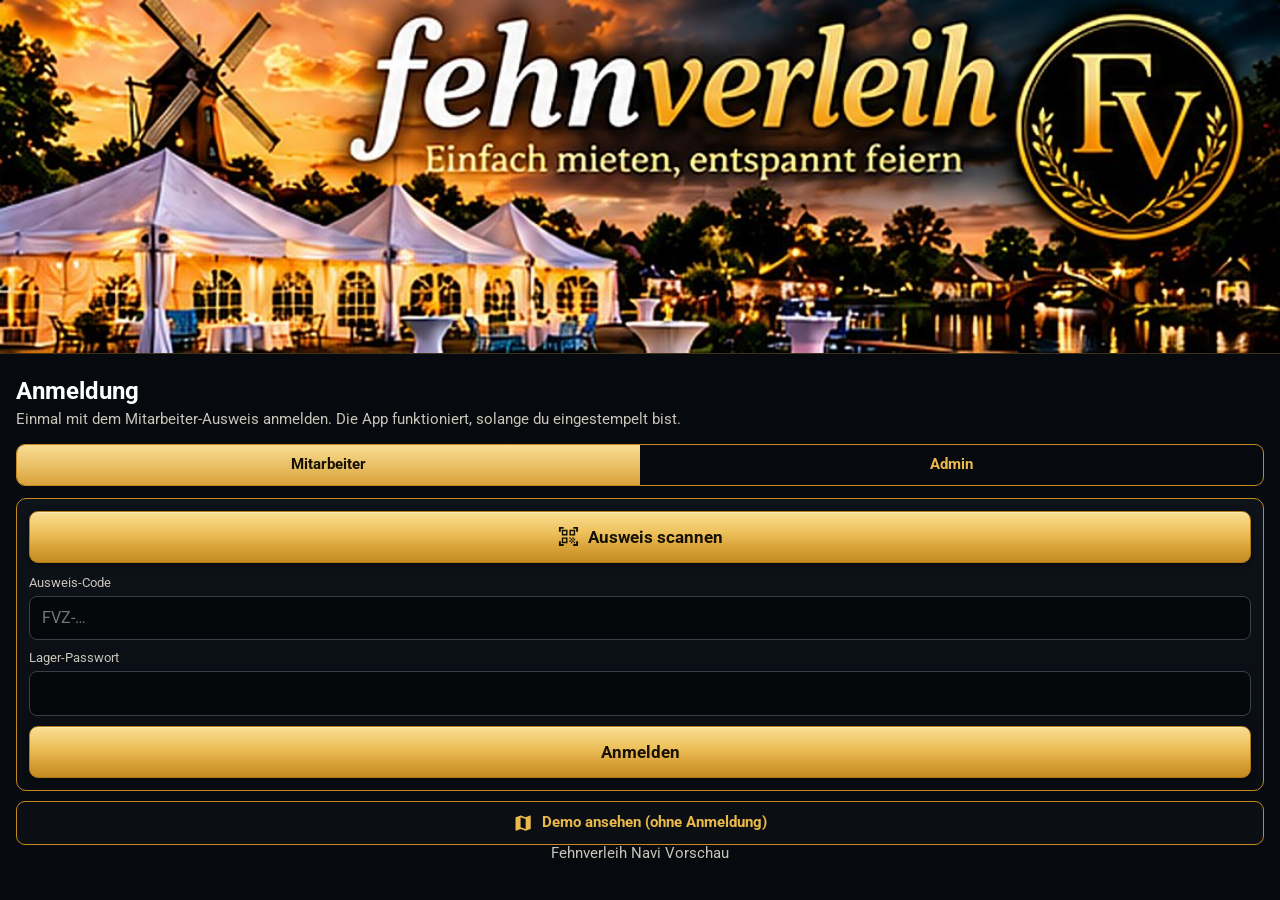
==== www/index.html @ b1a7d60d "Navi 3.9.4: Offline-Karte vom Fehnverleih-Server laden (Einstellungen → Offline-Karten) Oberfläche d" ====
<!doctype html>
<html lang="de">
<head>
<meta charset="utf-8">
<meta name="viewport" content="width=device-width, initial-scale=1, viewport-fit=cover, user-scalable=no">
<meta name="theme-color" content="#06090d">
<title>Fehnverleih Navi</title>
<link rel="stylesheet" href="lib/maplibre-gl.css">
<link rel="stylesheet" href="schrift.css">
<link rel="stylesheet" href="app.css">
</head>
<body>
<div id="rahmen">
  <div id="rahmenkopf"><img src="img/logo-klein.png" alt=""><b>fehn<i>verleih</i></b></div>
  <div id="app">
    <header id="banner"><img id="bannerbild" src="img/banner-hoch.jpg" alt="Fehnverleih – Einfach mieten, entspannt feiern"></header>
    <main id="seite"></main>
    <nav id="leiste"></nav>
  </div>
</div>
<div id="blase" hidden></div>
<div id="blatt" hidden></div>
<div id="toast" hidden></div>
<script src="lib/maplibre-gl.js"></script>
<script src="js/symbole.js"></script>
<script src="js/bruecke.js"></script>
<script src="js/offline.js"></script>
<script src="js/server.js"></script>
<script src="js/demo.js"></script>
<script src="js/geo.js"></script>
<script src="js/verkehr.js"></script>
<script src="js/karte.js"></script>
<script src="js/fuehrung.js"></script>
<script src="js/seiten.js"></script>
<script src="js/app.js"></script>
<script src="js/chat.js"></script>
</body>
</html>
---- www/lib/maplibre-gl.css ----
.maplibregl-map{font:12px/20px Helvetica Neue,Arial,Helvetica,sans-serif;overflow:hidden;position:relative;-webkit-tap-highlight-color:rgb(0 0 0/0)}.maplibregl-canvas{left:0;position:absolute;top:0}.maplibregl-map:fullscreen{height:100%;width:100%}.maplibregl-ctrl-group button.maplibregl-ctrl-compass{touch-action:none}.maplibregl-canvas-container.maplibregl-interactive,.maplibregl-ctrl-group button.maplibregl-ctrl-compass{cursor:grab;-webkit-user-select:none;-moz-user-select:none;user-select:none}.maplibregl-canvas-container.maplibregl-interactive.maplibregl-track-pointer{cursor:pointer}.maplibregl-canvas-container.maplibregl-interactive:active,.maplibregl-ctrl-group button.maplibregl-ctrl-compass:active{cursor:grabbing}.maplibregl-canvas-container.maplibregl-touch-zoom-rotate,.maplibregl-canvas-container.maplibregl-touch-zoom-rotate .maplibregl-canvas{touch-action:pan-x pan-y}.maplibregl-canvas-container.maplibregl-touch-drag-pan,.maplibregl-canvas-container.maplibregl-touch-drag-pan .maplibregl-canvas{touch-action:pinch-zoom}.maplibregl-canvas-container.maplibregl-touch-zoom-rotate.maplibregl-touch-drag-pan,.maplibregl-canvas-container.maplibregl-touch-zoom-rotate.maplibregl-touch-drag-pan .maplibregl-canvas{touch-action:none}.maplibregl-canvas-container.maplibregl-touch-drag-pan.maplibregl-cooperative-gestures,.maplibregl-canvas-container.maplibregl-touch-drag-pan.maplibregl-cooperative-gestures .maplibregl-canvas{touch-action:pan-x pan-y}.maplibregl-ctrl-bottom-left,.maplibregl-ctrl-bottom-right,.maplibregl-ctrl-top-left,.maplibregl-ctrl-top-right{pointer-events:none;position:absolute;z-index:2}.maplibregl-ctrl-top-left{left:0;top:0}.maplibregl-ctrl-top-right{right:0;top:0}.maplibregl-ctrl-bottom-left{bottom:0;left:0}.maplibregl-ctrl-bottom-right{bottom:0;right:0}.maplibregl-ctrl{clear:both;pointer-events:auto;transform:translate(0)}.maplibregl-ctrl-top-left .maplibregl-ctrl{float:left;margin:10px 0 0 10px}.maplibregl-ctrl-top-right .maplibregl-ctrl{float:right;margin:10px 10px 0 0}.maplibregl-ctrl-bottom-left .maplibregl-ctrl{float:left;margin:0 0 10px 10px}.maplibregl-ctrl-bottom-right .maplibregl-ctrl{float:right;margin:0 10px 10px 0}.maplibregl-ctrl-group{background:#fff;border-radius:4px}.maplibregl-ctrl-group:not(:empty){box-shadow:0 0 0 2px rgba(0,0,0,.1)}@media (forced-colors:active){.maplibregl-ctrl-group:not(:empty){box-shadow:0 0 0 2px ButtonText}}.maplibregl-ctrl-group button{background-color:transparent;border:0;box-sizing:border-box;cursor:pointer;display:block;height:29px;outline:none;padding:0;width:29px}.maplibregl-ctrl-group button+button{border-top:1px solid #ddd}.maplibregl-ctrl button .maplibregl-ctrl-icon{background-position:50%;background-repeat:no-repeat;display:block;height:100%;width:100%}@media (forced-colors:active){.maplibregl-ctrl-icon{background-color:transparent}.maplibregl-ctrl-group button+button{border-top:1px solid ButtonText}}.maplibregl-ctrl button::-moz-focus-inner{border:0;padding:0}.maplibregl-ctrl-attrib-button:focus,.maplibregl-ctrl-group button:focus{box-shadow:0 0 2px 2px #0096ff}.maplibregl-ctrl button:disabled{cursor:not-allowed}.maplibregl-ctrl button:disabled .maplibregl-ctrl-icon{opacity:.25}.maplibregl-ctrl button:not(:disabled):hover{background-color:rgb(0 0 0/5%)}.maplibregl-ctrl-group button:focus:focus-visible{box-shadow:0 0 2px 2px #0096ff}.maplibregl-ctrl-group button:focus:not(:focus-visible){box-shadow:none}.maplibregl-ctrl-group button:focus:first-child{border-radius:4px 4px 0 0}.maplibregl-ctrl-group button:focus:last-child{border-radius:0 0 4px 4px}.maplibregl-ctrl-group button:focus:only-child{border-radius:inherit}.maplibregl-ctrl button.maplibregl-ctrl-zoom-out .maplibregl-ctrl-icon{background-image:url("data:image/svg+xml;charset=utf-8,%3Csvg xmlns='http://www.w3.org/2000/svg' width='29' height='29' fill='%23333' viewBox='0 0 29 29'%3E%3Cpath d='M10 13c-.75 0-1.5.75-1.5 1.5S9.25 16 10 16h9c.75 0 1.5-.75 1.5-1.5S19.75 13 19 13z'/%3E%3C/svg%3E")}.maplibregl-ctrl button.maplibregl-ctrl-zoom-in .maplibregl-ctrl-icon{background-image:url("data:image/svg+xml;charset=utf-8,%3Csvg xmlns='http://www.w3.org/2000/svg' width='29' height='29' fill='%23333' viewBox='0 0 29 29'%3E%3Cpath d='M14.5 8.5c-.75 0-1.5.75-1.5 1.5v3h-3c-.75 0-1.5.75-1.5 1.5S9.25 16 10 16h3v3c0 .75.75 1.5 1.5 1.5S16 19.75 16 19v-3h3c.75 0 1.5-.75 1.5-1.5S19.75 13 19 13h-3v-3c0-.75-.75-1.5-1.5-1.5'/%3E%3C/svg%3E")}@media (forced-colors:active){.maplibregl-ctrl button.maplibregl-ctrl-zoom-out .maplibregl-ctrl-icon{background-image:url("data:image/svg+xml;charset=utf-8,%3Csvg xmlns='http://www.w3.org/2000/svg' width='29' height='29' fill='%23fff' viewBox='0 0 29 29'%3E%3Cpath d='M10 13c-.75 0-1.5.75-1.5 1.5S9.25 16 10 16h9c.75 0 1.5-.75 1.5-1.5S19.75 13 19 13z'/%3E%3C/svg%3E")}.maplibregl-ctrl button.maplibregl-ctrl-zoom-in .maplibregl-ctrl-icon{background-image:url("data:image/svg+xml;charset=utf-8,%3Csvg xmlns='http://www.w3.org/2000/svg' width='29' height='29' fill='%23fff' viewBox='0 0 29 29'%3E%3Cpath d='M14.5 8.5c-.75 0-1.5.75-1.5 1.5v3h-3c-.75 0-1.5.75-1.5 1.5S9.25 16 10 16h3v3c0 .75.75 1.5 1.5 1.5S16 19.75 16 19v-3h3c.75 0 1.5-.75 1.5-1.5S19.75 13 19 13h-3v-3c0-.75-.75-1.5-1.5-1.5'/%3E%3C/svg%3E")}}@media (forced-colors:active) and (prefers-color-scheme:light){.maplibregl-ctrl button.maplibregl-ctrl-zoom-out .maplibregl-ctrl-icon{background-image:url("data:image/svg+xml;charset=utf-8,%3Csvg xmlns='http://www.w3.org/2000/svg' width='29' height='29' viewBox='0 0 29 29'%3E%3Cpath d='M10 13c-.75 0-1.5.75-1.5 1.5S9.25 16 10 16h9c.75 0 1.5-.75 1.5-1.5S19.75 13 19 13z'/%3E%3C/svg%3E")}.maplibregl-ctrl button.maplibregl-ctrl-zoom-in .maplibregl-ctrl-icon{background-image:url("data:image/svg+xml;charset=utf-8,%3Csvg xmlns='http://www.w3.org/2000/svg' width='29' height='29' viewBox='0 0 29 29'%3E%3Cpath d='M14.5 8.5c-.75 0-1.5.75-1.5 1.5v3h-3c-.75 0-1.5.75-1.5 1.5S9.25 16 10 16h3v3c0 .75.75 1.5 1.5 1.5S16 19.75 16 19v-3h3c.75 0 1.5-.75 1.5-1.5S19.75 13 19 13h-3v-3c0-.75-.75-1.5-1.5-1.5'/%3E%3C/svg%3E")}}.maplibregl-ctrl button.maplibregl-ctrl-fullscreen .maplibregl-ctrl-icon{background-image:url("data:image/svg+xml;charset=utf-8,%3Csvg xmlns='http://www.w3.org/2000/svg' width='29' height='29' fill='%23333' viewBox='0 0 29 29'%3E%3Cpath d='M24 16v5.5c0 1.75-.75 2.5-2.5 2.5H16v-1l3-1.5-4-5.5 1-1 5.5 4 1.5-3zM6 16l1.5 3 5.5-4 1 1-4 5.5 3 1.5v1H7.5C5.75 24 5 23.25 5 21.5V16zm7-11v1l-3 1.5 4 5.5-1 1-5.5-4L6 13H5V7.5C5 5.75 5.75 5 7.5 5zm11 2.5c0-1.75-.75-2.5-2.5-2.5H16v1l3 1.5-4 5.5 1 1 5.5-4 1.5 3h1z'/%3E%3C/svg%3E")}.maplibregl-ctrl button.maplibregl-ctrl-shrink .maplibregl-ctrl-icon{background-image:url("data:image/svg+xml;charset=utf-8,%3Csvg xmlns='http://www.w3.org/2000/svg' width='29' height='29' viewBox='0 0 29 29'%3E%3Cpath d='M18.5 16c-1.75 0-2.5.75-2.5 2.5V24h1l1.5-3 5.5 4 1-1-4-5.5 3-1.5v-1zM13 18.5c0-1.75-.75-2.5-2.5-2.5H5v1l3 1.5L4 24l1 1 5.5-4 1.5 3h1zm3-8c0 1.75.75 2.5 2.5 2.5H24v-1l-3-1.5L25 5l-1-1-5.5 4L17 5h-1zM10.5 13c1.75 0 2.5-.75 2.5-2.5V5h-1l-1.5 3L5 4 4 5l4 5.5L5 12v1z'/%3E%3C/svg%3E")}@media (forced-colors:active){.maplibregl-ctrl button.maplibregl-ctrl-fullscreen .maplibregl-ctrl-icon{background-image:url("data:image/svg+xml;charset=utf-8,%3Csvg xmlns='http://www.w3.org/2000/svg' width='29' height='29' fill='%23fff' viewBox='0 0 29 29'%3E%3Cpath d='M24 16v5.5c0 1.75-.75 2.5-2.5 2.5H16v-1l3-1.5-4-5.5 1-1 5.5 4 1.5-3zM6 16l1.5 3 5.5-4 1 1-4 5.5 3 1.5v1H7.5C5.75 24 5 23.25 5 21.5V16zm7-11v1l-3 1.5 4 5.5-1 1-5.5-4L6 13H5V7.5C5 5.75 5.75 5 7.5 5zm11 2.5c0-1.75-.75-2.5-2.5-2.5H16v1l3 1.5-4 5.5 1 1 5.5-4 1.5 3h1z'/%3E%3C/svg%3E")}.maplibregl-ctrl button.maplibregl-ctrl-shrink .maplibregl-ctrl-icon{background-image:url("data:image/svg+xml;charset=utf-8,%3Csvg xmlns='http://www.w3.org/2000/svg' width='29' height='29' fill='%23fff' viewBox='0 0 29 29'%3E%3Cpath d='M18.5 16c-1.75 0-2.5.75-2.5 2.5V24h1l1.5-3 5.5 4 1-1-4-5.5 3-1.5v-1zM13 18.5c0-1.75-.75-2.5-2.5-2.5H5v1l3 1.5L4 24l1 1 5.5-4 1.5 3h1zm3-8c0 1.75.75 2.5 2.5 2.5H24v-1l-3-1.5L25 5l-1-1-5.5 4L17 5h-1zM10.5 13c1.75 0 2.5-.75 2.5-2.5V5h-1l-1.5 3L5 4 4 5l4 5.5L5 12v1z'/%3E%3C/svg%3E")}}@media (forced-colors:active) and (prefers-color-scheme:light){.maplibregl-ctrl button.maplibregl-ctrl-fullscreen .maplibregl-ctrl-icon{background-image:url("data:image/svg+xml;charset=utf-8,%3Csvg xmlns='http://www.w3.org/2000/svg' width='29' height='29' viewBox='0 0 29 29'%3E%3Cpath d='M24 16v5.5c0 1.75-.75 2.5-2.5 2.5H16v-1l3-1.5-4-5.5 1-1 5.5 4 1.5-3zM6 16l1.5 3 5.5-4 1 1-4 5.5 3 1.5v1H7.5C5.75 24 5 23.25 5 21.5V16zm7-11v1l-3 1.5 4 5.5-1 1-5.5-4L6 13H5V7.5C5 5.75 5.75 5 7.5 5zm11 2.5c0-1.75-.75-2.5-2.5-2.5H16v1l3 1.5-4 5.5 1 1 5.5-4 1.5 3h1z'/%3E%3C/svg%3E")}.maplibregl-ctrl button.maplibregl-ctrl-shrink .maplibregl-ctrl-icon{background-image:url("data:image/svg+xml;charset=utf-8,%3Csvg xmlns='http://www.w3.org/2000/svg' width='29' height='29' viewBox='0 0 29 29'%3E%3Cpath d='M18.5 16c-1.75 0-2.5.75-2.5 2.5V24h1l1.5-3 5.5 4 1-1-4-5.5 3-1.5v-1zM13 18.5c0-1.75-.75-2.5-2.5-2.5H5v1l3 1.5L4 24l1 1 5.5-4 1.5 3h1zm3-8c0 1.75.75 2.5 2.5 2.5H24v-1l-3-1.5L25 5l-1-1-5.5 4L17 5h-1zM10.5 13c1.75 0 2.5-.75 2.5-2.5V5h-1l-1.5 3L5 4 4 5l4 5.5L5 12v1z'/%3E%3C/svg%3E")}}.maplibregl-ctrl button.maplibregl-ctrl-compass .maplibregl-ctrl-icon{background-image:url("data:image/svg+xml;charset=utf-8,%3Csvg xmlns='http://www.w3.org/2000/svg' width='29' height='29' fill='%23333' viewBox='0 0 29 29'%3E%3Cpath d='m10.5 14 4-8 4 8z'/%3E%3Cpath fill='%23ccc' d='m10.5 16 4 8 4-8z'/%3E%3C/svg%3E")}@media (forced-colors:active){.maplibregl-ctrl button.maplibregl-ctrl-compass .maplibregl-ctrl-icon{background-image:url("data:image/svg+xml;charset=utf-8,%3Csvg xmlns='http://www.w3.org/2000/svg' width='29' height='29' fill='%23fff' viewBox='0 0 29 29'%3E%3Cpath d='m10.5 14 4-8 4 8z'/%3E%3Cpath fill='%23ccc' d='m10.5 16 4 8 4-8z'/%3E%3C/svg%3E")}}@media (forced-colors:active) and (prefers-color-scheme:light){.maplibregl-ctrl button.maplibregl-ctrl-compass .maplibregl-ctrl-icon{background-image:url("data:image/svg+xml;charset=utf-8,%3Csvg xmlns='http://www.w3.org/2000/svg' width='29' height='29' viewBox='0 0 29 29'%3E%3Cpath d='m10.5 14 4-8 4 8z'/%3E%3Cpath fill='%23ccc' d='m10.5 16 4 8 4-8z'/%3E%3C/svg%3E")}}.maplibregl-ctrl button.maplibregl-ctrl-terrain .maplibregl-ctrl-icon{background-image:url("data:image/svg+xml;charset=utf-8,%3Csvg xmlns='http://www.w3.org/2000/svg' width='22' height='22' fill='%23333' viewBox='0 0 22 22'%3E%3Cpath d='m1.754 13.406 4.453-4.851 3.09 3.09 3.281 3.277.969-.969-3.309-3.312 3.844-4.121 6.148 6.886h1.082v-.855l-7.207-8.07-4.84 5.187L6.169 6.57l-5.48 5.965v.871ZM.688 16.844h20.625v1.375H.688Zm0 0'/%3E%3C/svg%3E")}.maplibregl-ctrl button.maplibregl-ctrl-terrain-enabled .maplibregl-ctrl-icon{background-image:url("data:image/svg+xml;charset=utf-8,%3Csvg xmlns='http://www.w3.org/2000/svg' width='22' height='22' fill='%2333b5e5' viewBox='0 0 22 22'%3E%3Cpath d='m1.754 13.406 4.453-4.851 3.09 3.09 3.281 3.277.969-.969-3.309-3.312 3.844-4.121 6.148 6.886h1.082v-.855l-7.207-8.07-4.84 5.187L6.169 6.57l-5.48 5.965v.871ZM.688 16.844h20.625v1.375H.688Zm0 0'/%3E%3C/svg%3E")}.maplibregl-ctrl button.maplibregl-ctrl-geolocate .maplibregl-ctrl-icon{background-image:url("data:image/svg+xml;charset=utf-8,%3Csvg xmlns='http://www.w3.org/2000/svg' width='29' height='29' fill='%23333' viewBox='0 0 20 20'%3E%3Cpath d='M10 4C9 4 9 5 9 5v.1A5 5 0 0 0 5.1 9H5s-1 0-1 1 1 1 1 1h.1A5 5 0 0 0 9 14.9v.1s0 1 1 1 1-1 1-1v-.1a5 5 0 0 0 3.9-3.9h.1s1 0 1-1-1-1-1-1h-.1A5 5 0 0 0 11 5.1V5s0-1-1-1m0 2.5a3.5 3.5 0 1 1 0 7 3.5 3.5 0 1 1 0-7'/%3E%3Ccircle cx='10' cy='10' r='2'/%3E%3C/svg%3E")}.maplibregl-ctrl button.maplibregl-ctrl-geolocate:disabled .maplibregl-ctrl-icon{background-image:url("data:image/svg+xml;charset=utf-8,%3Csvg xmlns='http://www.w3.org/2000/svg' width='29' height='29' fill='%23aaa' viewBox='0 0 20 20'%3E%3Cpath d='M10 4C9 4 9 5 9 5v.1A5 5 0 0 0 5.1 9H5s-1 0-1 1 1 1 1 1h.1A5 5 0 0 0 9 14.9v.1s0 1 1 1 1-1 1-1v-.1a5 5 0 0 0 3.9-3.9h.1s1 0 1-1-1-1-1-1h-.1A5 5 0 0 0 11 5.1V5s0-1-1-1m0 2.5a3.5 3.5 0 1 1 0 7 3.5 3.5 0 1 1 0-7'/%3E%3Ccircle cx='10' cy='10' r='2'/%3E%3Cpath fill='red' d='m14 5 1 1-9 9-1-1z'/%3E%3C/svg%3E")}.maplibregl-ctrl button.maplibregl-ctrl-geolocate.maplibregl-ctrl-geolocate-active .maplibregl-ctrl-icon{background-image:url("data:image/svg+xml;charset=utf-8,%3Csvg xmlns='http://www.w3.org/2000/svg' width='29' height='29' fill='%2333b5e5' viewBox='0 0 20 20'%3E%3Cpath d='M10 4C9 4 9 5 9 5v.1A5 5 0 0 0 5.1 9H5s-1 0-1 1 1 1 1 1h.1A5 5 0 0 0 9 14.9v.1s0 1 1 1 1-1 1-1v-.1a5 5 0 0 0 3.9-3.9h.1s1 0 1-1-1-1-1-1h-.1A5 5 0 0 0 11 5.1V5s0-1-1-1m0 2.5a3.5 3.5 0 1 1 0 7 3.5 3.5 0 1 1 0-7'/%3E%3Ccircle cx='10' cy='10' r='2'/%3E%3C/svg%3E")}.maplibregl-ctrl button.maplibregl-ctrl-geolocate.maplibregl-ctrl-geolocate-active-error .maplibregl-ctrl-icon{background-image:url("data:image/svg+xml;charset=utf-8,%3Csvg xmlns='http://www.w3.org/2000/svg' width='29' height='29' fill='%23e58978' viewBox='0 0 20 20'%3E%3Cpath d='M10 4C9 4 9 5 9 5v.1A5 5 0 0 0 5.1 9H5s-1 0-1 1 1 1 1 1h.1A5 5 0 0 0 9 14.9v.1s0 1 1 1 1-1 1-1v-.1a5 5 0 0 0 3.9-3.9h.1s1 0 1-1-1-1-1-1h-.1A5 5 0 0 0 11 5.1V5s0-1-1-1m0 2.5a3.5 3.5 0 1 1 0 7 3.5 3.5 0 1 1 0-7'/%3E%3Ccircle cx='10' cy='10' r='2'/%3E%3C/svg%3E")}.maplibregl-ctrl button.maplibregl-ctrl-geolocate.maplibregl-ctrl-geolocate-background .maplibregl-ctrl-icon{background-image:url("data:image/svg+xml;charset=utf-8,%3Csvg xmlns='http://www.w3.org/2000/svg' width='29' height='29' fill='%2333b5e5' viewBox='0 0 20 20'%3E%3Cpath d='M10 4C9 4 9 5 9 5v.1A5 5 0 0 0 5.1 9H5s-1 0-1 1 1 1 1 1h.1A5 5 0 0 0 9 14.9v.1s0 1 1 1 1-1 1-1v-.1a5 5 0 0 0 3.9-3.9h.1s1 0 1-1-1-1-1-1h-.1A5 5 0 0 0 11 5.1V5s0-1-1-1m0 2.5a3.5 3.5 0 1 1 0 7 3.5 3.5 0 1 1 0-7'/%3E%3C/svg%3E")}.maplibregl-ctrl button.maplibregl-ctrl-geolocate.maplibregl-ctrl-geolocate-background-error .maplibregl-ctrl-icon{background-image:url("data:image/svg+xml;charset=utf-8,%3Csvg xmlns='http://www.w3.org/2000/svg' width='29' height='29' fill='%23e54e33' viewBox='0 0 20 20'%3E%3Cpath d='M10 4C9 4 9 5 9 5v.1A5 5 0 0 0 5.1 9H5s-1 0-1 1 1 1 1 1h.1A5 5 0 0 0 9 14.9v.1s0 1 1 1 1-1 1-1v-.1a5 5 0 0 0 3.9-3.9h.1s1 0 1-1-1-1-1-1h-.1A5 5 0 0 0 11 5.1V5s0-1-1-1m0 2.5a3.5 3.5 0 1 1 0 7 3.5 3.5 0 1 1 0-7'/%3E%3C/svg%3E")}.maplibregl-ctrl button.maplibregl-ctrl-geolocate.maplibregl-ctrl-geolocate-waiting .maplibregl-ctrl-icon{animation:maplibregl-spin 2s linear infinite}@media (forced-colors:active){.maplibregl-ctrl button.maplibregl-ctrl-geolocate .maplibregl-ctrl-icon{background-image:url("data:image/svg+xml;charset=utf-8,%3Csvg xmlns='http://www.w3.org/2000/svg' width='29' height='29' fill='%23fff' viewBox='0 0 20 20'%3E%3Cpath d='M10 4C9 4 9 5 9 5v.1A5 5 0 0 0 5.1 9H5s-1 0-1 1 1 1 1 1h.1A5 5 0 0 0 9 14.9v.1s0 1 1 1 1-1 1-1v-.1a5 5 0 0 0 3.9-3.9h.1s1 0 1-1-1-1-1-1h-.1A5 5 0 0 0 11 5.1V5s0-1-1-1m0 2.5a3.5 3.5 0 1 1 0 7 3.5 3.5 0 1 1 0-7'/%3E%3Ccircle cx='10' cy='10' r='2'/%3E%3C/svg%3E")}.maplibregl-ctrl button.maplibregl-ctrl-geolocate:disabled .maplibregl-ctrl-icon{background-image:url("data:image/svg+xml;charset=utf-8,%3Csvg xmlns='http://www.w3.org/2000/svg' width='29' height='29' fill='%23999' viewBox='0 0 20 20'%3E%3Cpath d='M10 4C9 4 9 5 9 5v.1A5 5 0 0 0 5.1 9H5s-1 0-1 1 1 1 1 1h.1A5 5 0 0 0 9 14.9v.1s0 1 1 1 1-1 1-1v-.1a5 5 0 0 0 3.9-3.9h.1s1 0 1-1-1-1-1-1h-.1A5 5 0 0 0 11 5.1V5s0-1-1-1m0 2.5a3.5 3.5 0 1 1 0 7 3.5 3.5 0 1 1 0-7'/%3E%3Ccircle cx='10' cy='10' r='2'/%3E%3Cpath fill='red' d='m14 5 1 1-9 9-1-1z'/%3E%3C/svg%3E")}.maplibregl-ctrl button.maplibregl-ctrl-geolocate.maplibregl-ctrl-geolocate-active .maplibregl-ctrl-icon{background-image:url("data:image/svg+xml;charset=utf-8,%3Csvg xmlns='http://www.w3.org/2000/svg' width='29' height='29' fill='%2333b5e5' viewBox='0 0 20 20'%3E%3Cpath d='M10 4C9 4 9 5 9 5v.1A5 5 0 0 0 5.1 9H5s-1 0-1 1 1 1 1 1h.1A5 5 0 0 0 9 14.9v.1s0 1 1 1 1-1 1-1v-.1a5 5 0 0 0 3.9-3.9h.1s1 0 1-1-1-1-1-1h-.1A5 5 0 0 0 11 5.1V5s0-1-1-1m0 2.5a3.5 3.5 0 1 1 0 7 3.5 3.5 0 1 1 0-7'/%3E%3Ccircle cx='10' cy='10' r='2'/%3E%3C/svg%3E")}.maplibregl-ctrl button.maplibregl-ctrl-geolocate.maplibregl-ctrl-geolocate-active-error .maplibregl-ctrl-icon{background-image:url("data:image/svg+xml;charset=utf-8,%3Csvg xmlns='http://www.w3.org/2000/svg' width='29' height='29' fill='%23e58978' viewBox='0 0 20 20'%3E%3Cpath d='M10 4C9 4 9 5 9 5v.1A5 5 0 0 0 5.1 9H5s-1 0-1 1 1 1 1 1h.1A5 5 0 0 0 9 14.9v.1s0 1 1 1 1-1 1-1v-.1a5 5 0 0 0 3.9-3.9h.1s1 0 1-1-1-1-1-1h-.1A5 5 0 0 0 11 5.1V5s0-1-1-1m0 2.5a3.5 3.5 0 1 1 0 7 3.5 3.5 0 1 1 0-7'/%3E%3Ccircle cx='10' cy='10' r='2'/%3E%3C/svg%3E")}.maplibregl-ctrl button.maplibregl-ctrl-geolocate.maplibregl-ctrl-geolocate-background .maplibregl-ctrl-icon{background-image:url("data:image/svg+xml;charset=utf-8,%3Csvg xmlns='http://www.w3.org/2000/svg' width='29' height='29' fill='%2333b5e5' viewBox='0 0 20 20'%3E%3Cpath d='M10 4C9 4 9 5 9 5v.1A5 5 0 0 0 5.1 9H5s-1 0-1 1 1 1 1 1h.1A5 5 0 0 0 9 14.9v.1s0 1 1 1 1-1 1-1v-.1a5 5 0 0 0 3.9-3.9h.1s1 0 1-1-1-1-1-1h-.1A5 5 0 0 0 11 5.1V5s0-1-1-1m0 2.5a3.5 3.5 0 1 1 0 7 3.5 3.5 0 1 1 0-7'/%3E%3C/svg%3E")}.maplibregl-ctrl button.maplibregl-ctrl-geolocate.maplibregl-ctrl-geolocate-background-error .maplibregl-ctrl-icon{background-image:url("data:image/svg+xml;charset=utf-8,%3Csvg xmlns='http://www.w3.org/2000/svg' width='29' height='29' fill='%23e54e33' viewBox='0 0 20 20'%3E%3Cpath d='M10 4C9 4 9 5 9 5v.1A5 5 0 0 0 5.1 9H5s-1 0-1 1 1 1 1 1h.1A5 5 0 0 0 9 14.9v.1s0 1 1 1 1-1 1-1v-.1a5 5 0 0 0 3.9-3.9h.1s1 0 1-1-1-1-1-1h-.1A5 5 0 0 0 11 5.1V5s0-1-1-1m0 2.5a3.5 3.5 0 1 1 0 7 3.5 3.5 0 1 1 0-7'/%3E%3C/svg%3E")}}@media (forced-colors:active) and (prefers-color-scheme:light){.maplibregl-ctrl button.maplibregl-ctrl-geolocate .maplibregl-ctrl-icon{background-image:url("data:image/svg+xml;charset=utf-8,%3Csvg xmlns='http://www.w3.org/2000/svg' width='29' height='29' viewBox='0 0 20 20'%3E%3Cpath d='M10 4C9 4 9 5 9 5v.1A5 5 0 0 0 5.1 9H5s-1 0-1 1 1 1 1 1h.1A5 5 0 0 0 9 14.9v.1s0 1 1 1 1-1 1-1v-.1a5 5 0 0 0 3.9-3.9h.1s1 0 1-1-1-1-1-1h-.1A5 5 0 0 0 11 5.1V5s0-1-1-1m0 2.5a3.5 3.5 0 1 1 0 7 3.5 3.5 0 1 1 0-7'/%3E%3Ccircle cx='10' cy='10' r='2'/%3E%3C/svg%3E")}.maplibregl-ctrl button.maplibregl-ctrl-geolocate:disabled .maplibregl-ctrl-icon{background-image:url("data:image/svg+xml;charset=utf-8,%3Csvg xmlns='http://www.w3.org/2000/svg' width='29' height='29' fill='%23666' viewBox='0 0 20 20'%3E%3Cpath d='M10 4C9 4 9 5 9 5v.1A5 5 0 0 0 5.1 9H5s-1 0-1 1 1 1 1 1h.1A5 5 0 0 0 9 14.9v.1s0 1 1 1 1-1 1-1v-.1a5 5 0 0 0 3.9-3.9h.1s1 0 1-1-1-1-1-1h-.1A5 5 0 0 0 11 5.1V5s0-1-1-1m0 2.5a3.5 3.5 0 1 1 0 7 3.5 3.5 0 1 1 0-7'/%3E%3Ccircle cx='10' cy='10' r='2'/%3E%3Cpath fill='red' d='m14 5 1 1-9 9-1-1z'/%3E%3C/svg%3E")}}@keyframes maplibregl-spin{0%{transform:rotate(0deg)}to{transform:rotate(1turn)}}a.maplibregl-ctrl-logo{background-image:url("data:image/svg+xml;charset=utf-8,%3Csvg xmlns='http://www.w3.org/2000/svg' width='88' height='23' fill='none'%3E%3Cpath fill='%23000' fill-opacity='.4' fill-rule='evenodd' d='M17.408 16.796h-1.827l2.501-12.095h.198l3.324 6.533.988 2.19.988-2.19 3.258-6.533h.181l2.6 12.095h-1.81l-1.218-5.644-.362-1.71-.658 1.71-2.929 5.644h-.098l-2.914-5.644-.757-1.71-.345 1.71zm1.958-3.42-.726 3.663a1.255 1.255 0 0 1-1.232 1.011h-1.827a1.255 1.255 0 0 1-1.229-1.509l2.501-12.095a1.255 1.255 0 0 1 1.23-1.001h.197a1.25 1.25 0 0 1 1.12.685l3.19 6.273 3.125-6.263a1.25 1.25 0 0 1 1.123-.695h.181a1.255 1.255 0 0 1 1.227.991l1.443 6.71a5 5 0 0 1 .314-.787l.009-.016a4.6 4.6 0 0 1 1.777-1.887c.782-.46 1.668-.667 2.611-.667a4.6 4.6 0 0 1 1.7.32l.306.134c.21-.16.474-.256.759-.256h1.694a1.255 1.255 0 0 1 1.212.925 1.255 1.255 0 0 1 1.212-.925h1.711c.284 0 .545.094.755.252.613-.3 1.312-.45 2.075-.45 1.356 0 2.557.445 3.482 1.4q.47.48.763 1.064V4.701a1.255 1.255 0 0 1 1.255-1.255h1.86A1.255 1.255 0 0 1 54.44 4.7v9.194h2.217c.19 0 .37.043.532.118v-4.77c0-.356.147-.678.385-.906a2.42 2.42 0 0 1-.682-1.71c0-.665.267-1.253.735-1.7a2.45 2.45 0 0 1 1.722-.674 2.43 2.43 0 0 1 1.705.675q.318.302.504.683V4.7a1.255 1.255 0 0 1 1.255-1.255h1.744A1.255 1.255 0 0 1 65.812 4.7v3.335a4.8 4.8 0 0 1 1.526-.246c.938 0 1.817.214 2.59.69a4.47 4.47 0 0 1 1.67 1.743v-.98a1.255 1.255 0 0 1 1.256-1.256h1.777c.233 0 .451.064.639.174a3.4 3.4 0 0 1 1.567-.372c.346 0 .861.02 1.285.232a1.25 1.25 0 0 1 .689 1.004 4.7 4.7 0 0 1 .853-.588c.795-.44 1.675-.647 2.61-.647 1.385 0 2.65.39 3.525 1.396.836.938 1.168 2.173 1.168 3.528q-.001.515-.056 1.051a1.255 1.255 0 0 1-.947 1.09l.408.952a1.255 1.255 0 0 1-.477 1.552c-.418.268-.92.463-1.458.612-.613.171-1.304.244-2.049.244-1.06 0-2.043-.207-2.886-.698l-.015-.008c-.798-.48-1.419-1.135-1.818-1.963l-.004-.008a5.8 5.8 0 0 1-.548-2.512q0-.429.053-.843a1.3 1.3 0 0 1-.333-.086l-.166-.004c-.223 0-.426.062-.643.228-.03.024-.142.139-.142.59v3.883a1.255 1.255 0 0 1-1.256 1.256h-1.777a1.255 1.255 0 0 1-1.256-1.256V15.69l-.032.057a4.8 4.8 0 0 1-1.86 1.833 5.04 5.04 0 0 1-2.484.634 4.5 4.5 0 0 1-1.935-.424 1.25 1.25 0 0 1-.764.258h-1.71a1.255 1.255 0 0 1-1.256-1.255V7.687a2.4 2.4 0 0 1-.428.625c.253.23.412.561.412.93v7.553a1.255 1.255 0 0 1-1.256 1.255h-1.843a1.25 1.25 0 0 1-.894-.373c-.228.23-.544.373-.894.373H51.32a1.255 1.255 0 0 1-1.256-1.255v-1.251l-.061.117a4.7 4.7 0 0 1-1.782 1.884 4.77 4.77 0 0 1-2.485.67 5.6 5.6 0 0 1-1.485-.188l.009 2.764a1.255 1.255 0 0 1-1.255 1.259h-1.729a1.255 1.255 0 0 1-1.255-1.255v-3.537a1.255 1.255 0 0 1-1.167.793h-1.679a1.25 1.25 0 0 1-.77-.263 4.5 4.5 0 0 1-1.945.429c-.885 0-1.724-.21-2.495-.632l-.017-.01a5 5 0 0 1-1.081-.836 1.255 1.255 0 0 1-1.254 1.312h-1.81a1.255 1.255 0 0 1-1.228-.99l-.782-3.625-2.044 3.939a1.25 1.25 0 0 1-1.115.676h-.098a1.25 1.25 0 0 1-1.116-.68l-2.061-3.994zM35.92 16.63l.207-.114.223-.15q.493-.356.735-.785l.061-.118.033 1.332h1.678V9.242h-1.694l-.033 1.267q-.133-.329-.526-.658l-.032-.028a3.2 3.2 0 0 0-.668-.428l-.27-.12a3.3 3.3 0 0 0-1.235-.23q-1.136-.001-1.974.493a3.36 3.36 0 0 0-1.3 1.382q-.445.89-.444 2.074 0 1.2.51 2.107a3.8 3.8 0 0 0 1.382 1.381 3.9 3.9 0 0 0 1.893.477q.795 0 1.455-.33zm-2.789-5.38q-.576.675-.575 1.762 0 1.102.559 1.794.576.675 1.645.675a2.25 2.25 0 0 0 .934-.19 2.2 2.2 0 0 0 .468-.29l.178-.161a2.2 2.2 0 0 0 .397-.561q.244-.5.244-1.15v-.115q0-.708-.296-1.267l-.043-.077a2.2 2.2 0 0 0-.633-.709l-.13-.086-.047-.028a2.1 2.1 0 0 0-1.073-.285q-1.052 0-1.629.692zm2.316 2.706c.163-.17.28-.407.28-.83v-.114c0-.292-.06-.508-.15-.68a.96.96 0 0 0-.353-.389.85.85 0 0 0-.464-.127c-.4 0-.56.114-.664.239l-.01.012c-.148.174-.275.45-.275.945 0 .506.122.801.27.99.097.11.266.224.68.224.303 0 .504-.09.687-.269zm7.545 1.705a2.6 2.6 0 0 0 .331.423q.319.33.755.548l.173.074q.65.255 1.49.255 1.02 0 1.844-.493a3.45 3.45 0 0 0 1.316-1.4q.493-.904.493-2.089 0-1.909-.988-2.913-.988-1.02-2.584-1.02-.898 0-1.575.347a3 3 0 0 0-.415.262l-.199.166a3.4 3.4 0 0 0-.64.82V9.242h-1.712v11.553h1.729l-.017-5.134zm.53-1.138q.206.29.48.5l.155.11.053.034q.51.296 1.119.297 1.07 0 1.645-.675.577-.69.576-1.762 0-1.119-.576-1.777-.558-.675-1.645-.675-.435 0-.835.16a2 2 0 0 0-.284.136 2 2 0 0 0-.363.254 2.2 2.2 0 0 0-.46.569l-.082.162a2.6 2.6 0 0 0-.213 1.072v.115q0 .707.296 1.267l.135.211zm.964-.818a1.1 1.1 0 0 0 .367.385.94.94 0 0 0 .476.118c.423 0 .59-.117.687-.23.159-.194.28-.478.28-.95 0-.53-.133-.8-.266-.952l-.021-.025c-.078-.094-.231-.221-.68-.221a1 1 0 0 0-.503.135l-.012.007a.86.86 0 0 0-.335.343c-.073.133-.132.324-.132.614v.115a1.4 1.4 0 0 0 .14.66zm15.7-6.222q.347-.346.346-.856a1.05 1.05 0 0 0-.345-.79 1.18 1.18 0 0 0-.84-.329q-.51 0-.855.33a1.05 1.05 0 0 0-.346.79q0 .51.346.855.345.346.856.346.51 0 .839-.346zm4.337 9.314.033-1.332q.191.403.59.747l.098.081a4 4 0 0 0 .316.224l.223.122a3.2 3.2 0 0 0 1.44.322 3.8 3.8 0 0 0 1.875-.477 3.5 3.5 0 0 0 1.382-1.366q.527-.89.526-2.09 0-1.184-.444-2.073a3.24 3.24 0 0 0-1.283-1.399q-.823-.51-1.942-.51a3.5 3.5 0 0 0-1.527.344l-.086.043-.165.09a3 3 0 0 0-.33.214q-.432.315-.656.707a2 2 0 0 0-.099.198l.082-1.283V4.701h-1.744v12.095zm.473-2.509a2.5 2.5 0 0 0 .566.7q.117.098.245.18l.144.08a2.1 2.1 0 0 0 .975.232q1.07 0 1.645-.675.576-.69.576-1.778 0-1.102-.576-1.777-.56-.691-1.645-.692a2.2 2.2 0 0 0-1.015.235q-.22.113-.415.282l-.15.142a2.1 2.1 0 0 0-.42.594q-.223.479-.223 1.1v.115q0 .705.293 1.26zm2.616-.293c.157-.191.28-.479.28-.967 0-.51-.13-.79-.276-.961l-.021-.026c-.082-.1-.232-.225-.67-.225a.87.87 0 0 0-.681.279l-.012.011c-.154.155-.274.38-.274.807v.115c0 .285.057.499.144.669a1.1 1.1 0 0 0 .367.405c.137.082.28.123.455.123.423 0 .59-.118.686-.23zm8.266-3.013q.345-.13.724-.14l.069-.002q.493 0 .642.099l.247-1.794q-.196-.099-.717-.099a2.3 2.3 0 0 0-.545.063 2 2 0 0 0-.411.148 2.2 2.2 0 0 0-.4.249 2.5 2.5 0 0 0-.485.499 2.7 2.7 0 0 0-.32.581l-.05.137v-1.48h-1.778v7.553h1.777v-3.884q0-.546.159-.943a1.5 1.5 0 0 1 .466-.636 2.5 2.5 0 0 1 .399-.253 2 2 0 0 1 .224-.099zm9.784 2.656.05-.922q0-1.743-.856-2.698-.838-.97-2.584-.97-1.119-.001-2.007.493a3.46 3.46 0 0 0-1.4 1.382q-.493.906-.493 2.106 0 1.07.428 1.975.428.89 1.332 1.432.906.526 2.255.526.973 0 1.668-.185l.044-.012.135-.04q.613-.184.984-.421l-.542-1.267q-.3.162-.642.274l-.297.087q-.51.131-1.3.131-.954 0-1.497-.444a1.6 1.6 0 0 1-.192-.193q-.366-.44-.512-1.234l-.004-.021zm-5.427-1.256-.003.022h3.752v-.138q-.011-.727-.288-1.118a1 1 0 0 0-.156-.176q-.46-.428-1.316-.428-.986 0-1.494.604-.379.45-.494 1.234zm-27.053 2.77V4.7h-1.86v12.095h5.333V15.15zm7.103-5.908v7.553h-1.843V9.242h1.843z'/%3E%3Cpath fill='%23fff' d='m19.63 11.151-.757-1.71-.345 1.71-1.12 5.644h-1.827L18.083 4.7h.197l3.325 6.533.988 2.19.988-2.19L26.839 4.7h.181l2.6 12.095h-1.81l-1.218-5.644-.362-1.71-.658 1.71-2.93 5.644h-.098l-2.913-5.644zm14.836 5.81q-1.02 0-1.893-.478a3.8 3.8 0 0 1-1.381-1.382q-.51-.906-.51-2.106 0-1.185.444-2.074a3.36 3.36 0 0 1 1.3-1.382q.839-.494 1.974-.494a3.3 3.3 0 0 1 1.234.231 3.3 3.3 0 0 1 .97.575q.396.33.527.659l.033-1.267h1.694v7.553H37.18l-.033-1.332q-.279.593-1.02 1.053a3.17 3.17 0 0 1-1.662.444zm.296-1.482q.938 0 1.58-.642.642-.66.642-1.711v-.115q0-.708-.296-1.267a2.2 2.2 0 0 0-.807-.872 2.1 2.1 0 0 0-1.119-.313q-1.053 0-1.629.692-.575.675-.575 1.76 0 1.103.559 1.795.577.675 1.645.675zm6.521-6.237h1.711v1.4q.906-1.597 2.83-1.597 1.596 0 2.584 1.02.988 1.005.988 2.914 0 1.185-.493 2.09a3.46 3.46 0 0 1-1.316 1.399 3.5 3.5 0 0 1-1.844.493q-.954 0-1.662-.329a2.67 2.67 0 0 1-1.086-.97l.017 5.134h-1.728zm4.048 6.22q1.07 0 1.645-.674.577-.69.576-1.762 0-1.119-.576-1.777-.558-.675-1.645-.675-.592 0-1.12.296-.51.28-.822.823-.296.527-.296 1.234v.115q0 .708.296 1.267.313.543.823.855.51.296 1.119.297z'/%3E%3Cpath fill='%23e1e3e9' d='M51.325 4.7h1.86v10.45h3.473v1.646h-5.333zm7.12 4.542h1.843v7.553h-1.843zm.905-1.415a1.16 1.16 0 0 1-.856-.346 1.17 1.17 0 0 1-.346-.856 1.05 1.05 0 0 1 .346-.79q.346-.329.856-.329.494 0 .839.33a1.05 1.05 0 0 1 .345.79 1.16 1.16 0 0 1-.345.855q-.33.346-.84.346zm7.875 9.133a3.17 3.17 0 0 1-1.662-.444q-.723-.46-1.004-1.053l-.033 1.332h-1.71V4.701h1.743v4.657l-.082 1.283q.279-.658 1.086-1.119a3.5 3.5 0 0 1 1.778-.477q1.119 0 1.942.51a3.24 3.24 0 0 1 1.283 1.4q.445.888.444 2.072 0 1.201-.526 2.09a3.5 3.5 0 0 1-1.382 1.366 3.8 3.8 0 0 1-1.876.477zm-.296-1.481q1.069 0 1.645-.675.577-.69.577-1.778 0-1.102-.577-1.776-.56-.691-1.645-.692a2.12 2.12 0 0 0-1.58.659q-.642.641-.642 1.694v.115q0 .71.296 1.267a2.4 2.4 0 0 0 .807.872 2.1 2.1 0 0 0 1.119.313zm5.927-6.237h1.777v1.481q.263-.757.856-1.217a2.14 2.14 0 0 1 1.349-.46q.527 0 .724.098l-.247 1.794q-.149-.099-.642-.099-.774 0-1.416.494-.626.493-.626 1.58v3.883h-1.777V9.242zm9.534 7.718q-1.35 0-2.255-.526-.904-.543-1.332-1.432a4.6 4.6 0 0 1-.428-1.975q0-1.2.493-2.106a3.46 3.46 0 0 1 1.4-1.382q.889-.495 2.007-.494 1.744 0 2.584.97.855.956.856 2.7 0 .444-.05.92h-5.43q.18 1.005.708 1.45.542.443 1.497.443.79 0 1.3-.131a4 4 0 0 0 .938-.362l.542 1.267q-.411.263-1.119.46-.708.198-1.711.197zm1.596-4.558q.016-1.02-.444-1.432-.46-.428-1.316-.428-1.728 0-1.991 1.86z'/%3E%3Cpath d='M5.074 15.948a.484.657 0 0 0-.486.659v1.84a.484.657 0 0 0 .486.659h4.101a.484.657 0 0 0 .486-.659v-1.84a.484.657 0 0 0-.486-.659zm3.56 1.16H5.617v.838h3.017z' style='fill:%23fff;fill-rule:evenodd;stroke-width:1.03600001'/%3E%3Cg style='stroke-width:1.12603545'%3E%3Cpath d='M-9.408-1.416c-3.833-.025-7.056 2.912-7.08 6.615-.02 3.08 1.653 4.832 3.107 6.268.903.892 1.721 1.74 2.32 2.902l-.525-.004c-.543-.003-.992.304-1.24.639a1.87 1.87 0 0 0-.362 1.121l-.011 1.877c-.003.402.104.787.347 1.125.244.338.688.653 1.23.656l4.142.028c.542.003.99-.306 1.238-.641a1.87 1.87 0 0 0 .363-1.121l.012-1.875a1.87 1.87 0 0 0-.348-1.127c-.243-.338-.688-.653-1.23-.656l-.518-.004c.597-1.145 1.425-1.983 2.348-2.87 1.473-1.414 3.18-3.149 3.2-6.226-.016-3.59-2.923-6.684-6.993-6.707m-.006 1.1v.002c3.274.02 5.92 2.532 5.9 5.6-.017 2.706-1.39 4.026-2.863 5.44-1.034.994-2.118 2.033-2.814 3.633-.018.041-.052.055-.075.065q-.013.004-.02.01a.34.34 0 0 1-.226.084.34.34 0 0 1-.224-.086l-.092-.077c-.699-1.615-1.768-2.669-2.781-3.67-1.454-1.435-2.797-2.762-2.78-5.478.02-3.067 2.7-5.545 5.975-5.523m-.02 2.826c-1.62-.01-2.944 1.315-2.955 2.96-.01 1.646 1.295 2.988 2.916 2.999h.002c1.621.01 2.943-1.316 2.953-2.961.011-1.646-1.294-2.988-2.916-2.998m-.005 1.1c1.017.006 1.829.83 1.822 1.89s-.83 1.874-1.848 1.867c-1.018-.006-1.829-.83-1.822-1.89s.83-1.874 1.848-1.868m-2.155 11.857 4.14.025c.271.002.49.305.487.676l-.013 1.875c-.003.37-.224.67-.495.668l-4.14-.025c-.27-.002-.487-.306-.485-.676l.012-1.875c.003-.37.224-.67.494-.668' style='color:%23000;font-style:normal;font-variant:normal;font-weight:400;font-stretch:normal;font-size:medium;line-height:normal;font-family:sans-serif;font-variant-ligatures:normal;font-variant-position:normal;font-variant-caps:normal;font-variant-numeric:normal;font-variant-alternates:normal;font-feature-settings:normal;text-indent:0;text-align:start;text-decoration:none;text-decoration-line:none;text-decoration-style:solid;text-decoration-color:%23000;letter-spacing:normal;word-spacing:normal;text-transform:none;writing-mode:lr-tb;direction:ltr;text-orientation:mixed;dominant-baseline:auto;baseline-shift:baseline;text-anchor:start;white-space:normal;shape-padding:0;clip-rule:evenodd;display:inline;overflow:visible;visibility:visible;opacity:1;isolation:auto;mix-blend-mode:normal;color-interpolation:sRGB;color-interpolation-filters:linearRGB;solid-color:%23000;solid-opacity:1;vector-effect:none;fill:%23000;fill-opacity:.4;fill-rule:evenodd;stroke:none;stroke-width:2.47727823;stroke-linecap:butt;stroke-linejoin:miter;stroke-miterlimit:4;stroke-dasharray:none;stroke-dashoffset:0;stroke-opacity:1;color-rendering:auto;image-rendering:auto;shape-rendering:auto;text-rendering:auto' transform='translate(15.553 2.85)scale(.88807)'/%3E%3Cpath d='M-9.415-.316C-12.69-.338-15.37 2.14-15.39 5.207c-.017 2.716 1.326 4.041 2.78 5.477 1.013 1 2.081 2.055 2.78 3.67l.092.076a.34.34 0 0 0 .225.086.34.34 0 0 0 .227-.083l.019-.01c.022-.009.057-.024.074-.064.697-1.6 1.78-2.64 2.814-3.634 1.473-1.414 2.847-2.733 2.864-5.44.02-3.067-2.627-5.58-5.901-5.601m-.057 8.784c1.621.011 2.944-1.315 2.955-2.96.01-1.646-1.295-2.988-2.916-2.999-1.622-.01-2.945 1.315-2.955 2.96s1.295 2.989 2.916 3' style='clip-rule:evenodd;fill:%23e1e3e9;fill-opacity:1;fill-rule:evenodd;stroke:none;stroke-width:2.47727823;stroke-miterlimit:4;stroke-dasharray:none;stroke-opacity:.4' transform='translate(15.553 2.85)scale(.88807)'/%3E%3Cpath d='M-11.594 15.465c-.27-.002-.492.297-.494.668l-.012 1.876c-.003.371.214.673.485.675l4.14.027c.271.002.492-.298.495-.668l.012-1.877c.003-.37-.215-.672-.485-.674z' style='clip-rule:evenodd;fill:%23fff;fill-opacity:1;fill-rule:evenodd;stroke:none;stroke-width:2.47727823;stroke-miterlimit:4;stroke-dasharray:none;stroke-opacity:.4' transform='translate(15.553 2.85)scale(.88807)'/%3E%3C/g%3E%3C/svg%3E");background-repeat:no-repeat;cursor:pointer;display:block;height:23px;margin:0 0 -4px -4px;overflow:hidden;width:88px}a.maplibregl-ctrl-logo.maplibregl-compact{width:14px}@media (forced-colors:active){a.maplibregl-ctrl-logo{background-color:transparent;background-image:url("data:image/svg+xml;charset=utf-8,%3Csvg xmlns='http://www.w3.org/2000/svg' width='88' height='23' fill='none'%3E%3Cpath fill='%23000' fill-opacity='.4' fill-rule='evenodd' d='M17.408 16.796h-1.827l2.501-12.095h.198l3.324 6.533.988 2.19.988-2.19 3.258-6.533h.181l2.6 12.095h-1.81l-1.218-5.644-.362-1.71-.658 1.71-2.929 5.644h-.098l-2.914-5.644-.757-1.71-.345 1.71zm1.958-3.42-.726 3.663a1.255 1.255 0 0 1-1.232 1.011h-1.827a1.255 1.255 0 0 1-1.229-1.509l2.501-12.095a1.255 1.255 0 0 1 1.23-1.001h.197a1.25 1.25 0 0 1 1.12.685l3.19 6.273 3.125-6.263a1.25 1.25 0 0 1 1.123-.695h.181a1.255 1.255 0 0 1 1.227.991l1.443 6.71a5 5 0 0 1 .314-.787l.009-.016a4.6 4.6 0 0 1 1.777-1.887c.782-.46 1.668-.667 2.611-.667a4.6 4.6 0 0 1 1.7.32l.306.134c.21-.16.474-.256.759-.256h1.694a1.255 1.255 0 0 1 1.212.925 1.255 1.255 0 0 1 1.212-.925h1.711c.284 0 .545.094.755.252.613-.3 1.312-.45 2.075-.45 1.356 0 2.557.445 3.482 1.4q.47.48.763 1.064V4.701a1.255 1.255 0 0 1 1.255-1.255h1.86A1.255 1.255 0 0 1 54.44 4.7v9.194h2.217c.19 0 .37.043.532.118v-4.77c0-.356.147-.678.385-.906a2.42 2.42 0 0 1-.682-1.71c0-.665.267-1.253.735-1.7a2.45 2.45 0 0 1 1.722-.674 2.43 2.43 0 0 1 1.705.675q.318.302.504.683V4.7a1.255 1.255 0 0 1 1.255-1.255h1.744A1.255 1.255 0 0 1 65.812 4.7v3.335a4.8 4.8 0 0 1 1.526-.246c.938 0 1.817.214 2.59.69a4.47 4.47 0 0 1 1.67 1.743v-.98a1.255 1.255 0 0 1 1.256-1.256h1.777c.233 0 .451.064.639.174a3.4 3.4 0 0 1 1.567-.372c.346 0 .861.02 1.285.232a1.25 1.25 0 0 1 .689 1.004 4.7 4.7 0 0 1 .853-.588c.795-.44 1.675-.647 2.61-.647 1.385 0 2.65.39 3.525 1.396.836.938 1.168 2.173 1.168 3.528q-.001.515-.056 1.051a1.255 1.255 0 0 1-.947 1.09l.408.952a1.255 1.255 0 0 1-.477 1.552c-.418.268-.92.463-1.458.612-.613.171-1.304.244-2.049.244-1.06 0-2.043-.207-2.886-.698l-.015-.008c-.798-.48-1.419-1.135-1.818-1.963l-.004-.008a5.8 5.8 0 0 1-.548-2.512q0-.429.053-.843a1.3 1.3 0 0 1-.333-.086l-.166-.004c-.223 0-.426.062-.643.228-.03.024-.142.139-.142.59v3.883a1.255 1.255 0 0 1-1.256 1.256h-1.777a1.255 1.255 0 0 1-1.256-1.256V15.69l-.032.057a4.8 4.8 0 0 1-1.86 1.833 5.04 5.04 0 0 1-2.484.634 4.5 4.5 0 0 1-1.935-.424 1.25 1.25 0 0 1-.764.258h-1.71a1.255 1.255 0 0 1-1.256-1.255V7.687a2.4 2.4 0 0 1-.428.625c.253.23.412.561.412.93v7.553a1.255 1.255 0 0 1-1.256 1.255h-1.843a1.25 1.25 0 0 1-.894-.373c-.228.23-.544.373-.894.373H51.32a1.255 1.255 0 0 1-1.256-1.255v-1.251l-.061.117a4.7 4.7 0 0 1-1.782 1.884 4.77 4.77 0 0 1-2.485.67 5.6 5.6 0 0 1-1.485-.188l.009 2.764a1.255 1.255 0 0 1-1.255 1.259h-1.729a1.255 1.255 0 0 1-1.255-1.255v-3.537a1.255 1.255 0 0 1-1.167.793h-1.679a1.25 1.25 0 0 1-.77-.263 4.5 4.5 0 0 1-1.945.429c-.885 0-1.724-.21-2.495-.632l-.017-.01a5 5 0 0 1-1.081-.836 1.255 1.255 0 0 1-1.254 1.312h-1.81a1.255 1.255 0 0 1-1.228-.99l-.782-3.625-2.044 3.939a1.25 1.25 0 0 1-1.115.676h-.098a1.25 1.25 0 0 1-1.116-.68l-2.061-3.994zM35.92 16.63l.207-.114.223-.15q.493-.356.735-.785l.061-.118.033 1.332h1.678V9.242h-1.694l-.033 1.267q-.133-.329-.526-.658l-.032-.028a3.2 3.2 0 0 0-.668-.428l-.27-.12a3.3 3.3 0 0 0-1.235-.23q-1.136-.001-1.974.493a3.36 3.36 0 0 0-1.3 1.382q-.445.89-.444 2.074 0 1.2.51 2.107a3.8 3.8 0 0 0 1.382 1.381 3.9 3.9 0 0 0 1.893.477q.795 0 1.455-.33zm-2.789-5.38q-.576.675-.575 1.762 0 1.102.559 1.794.576.675 1.645.675a2.25 2.25 0 0 0 .934-.19 2.2 2.2 0 0 0 .468-.29l.178-.161a2.2 2.2 0 0 0 .397-.561q.244-.5.244-1.15v-.115q0-.708-.296-1.267l-.043-.077a2.2 2.2 0 0 0-.633-.709l-.13-.086-.047-.028a2.1 2.1 0 0 0-1.073-.285q-1.052 0-1.629.692zm2.316 2.706c.163-.17.28-.407.28-.83v-.114c0-.292-.06-.508-.15-.68a.96.96 0 0 0-.353-.389.85.85 0 0 0-.464-.127c-.4 0-.56.114-.664.239l-.01.012c-.148.174-.275.45-.275.945 0 .506.122.801.27.99.097.11.266.224.68.224.303 0 .504-.09.687-.269zm7.545 1.705a2.6 2.6 0 0 0 .331.423q.319.33.755.548l.173.074q.65.255 1.49.255 1.02 0 1.844-.493a3.45 3.45 0 0 0 1.316-1.4q.493-.904.493-2.089 0-1.909-.988-2.913-.988-1.02-2.584-1.02-.898 0-1.575.347a3 3 0 0 0-.415.262l-.199.166a3.4 3.4 0 0 0-.64.82V9.242h-1.712v11.553h1.729l-.017-5.134zm.53-1.138q.206.29.48.5l.155.11.053.034q.51.296 1.119.297 1.07 0 1.645-.675.577-.69.576-1.762 0-1.119-.576-1.777-.558-.675-1.645-.675-.435 0-.835.16a2 2 0 0 0-.284.136 2 2 0 0 0-.363.254 2.2 2.2 0 0 0-.46.569l-.082.162a2.6 2.6 0 0 0-.213 1.072v.115q0 .707.296 1.267l.135.211zm.964-.818a1.1 1.1 0 0 0 .367.385.94.94 0 0 0 .476.118c.423 0 .59-.117.687-.23.159-.194.28-.478.28-.95 0-.53-.133-.8-.266-.952l-.021-.025c-.078-.094-.231-.221-.68-.221a1 1 0 0 0-.503.135l-.012.007a.86.86 0 0 0-.335.343c-.073.133-.132.324-.132.614v.115a1.4 1.4 0 0 0 .14.66zm15.7-6.222q.347-.346.346-.856a1.05 1.05 0 0 0-.345-.79 1.18 1.18 0 0 0-.84-.329q-.51 0-.855.33a1.05 1.05 0 0 0-.346.79q0 .51.346.855.345.346.856.346.51 0 .839-.346zm4.337 9.314.033-1.332q.191.403.59.747l.098.081a4 4 0 0 0 .316.224l.223.122a3.2 3.2 0 0 0 1.44.322 3.8 3.8 0 0 0 1.875-.477 3.5 3.5 0 0 0 1.382-1.366q.527-.89.526-2.09 0-1.184-.444-2.073a3.24 3.24 0 0 0-1.283-1.399q-.823-.51-1.942-.51a3.5 3.5 0 0 0-1.527.344l-.086.043-.165.09a3 3 0 0 0-.33.214q-.432.315-.656.707a2 2 0 0 0-.099.198l.082-1.283V4.701h-1.744v12.095zm.473-2.509a2.5 2.5 0 0 0 .566.7q.117.098.245.18l.144.08a2.1 2.1 0 0 0 .975.232q1.07 0 1.645-.675.576-.69.576-1.778 0-1.102-.576-1.777-.56-.691-1.645-.692a2.2 2.2 0 0 0-1.015.235q-.22.113-.415.282l-.15.142a2.1 2.1 0 0 0-.42.594q-.223.479-.223 1.1v.115q0 .705.293 1.26zm2.616-.293c.157-.191.28-.479.28-.967 0-.51-.13-.79-.276-.961l-.021-.026c-.082-.1-.232-.225-.67-.225a.87.87 0 0 0-.681.279l-.012.011c-.154.155-.274.38-.274.807v.115c0 .285.057.499.144.669a1.1 1.1 0 0 0 .367.405c.137.082.28.123.455.123.423 0 .59-.118.686-.23zm8.266-3.013q.345-.13.724-.14l.069-.002q.493 0 .642.099l.247-1.794q-.196-.099-.717-.099a2.3 2.3 0 0 0-.545.063 2 2 0 0 0-.411.148 2.2 2.2 0 0 0-.4.249 2.5 2.5 0 0 0-.485.499 2.7 2.7 0 0 0-.32.581l-.05.137v-1.48h-1.778v7.553h1.777v-3.884q0-.546.159-.943a1.5 1.5 0 0 1 .466-.636 2.5 2.5 0 0 1 .399-.253 2 2 0 0 1 .224-.099zm9.784 2.656.05-.922q0-1.743-.856-2.698-.838-.97-2.584-.97-1.119-.001-2.007.493a3.46 3.46 0 0 0-1.4 1.382q-.493.906-.493 2.106 0 1.07.428 1.975.428.89 1.332 1.432.906.526 2.255.526.973 0 1.668-.185l.044-.012.135-.04q.613-.184.984-.421l-.542-1.267q-.3.162-.642.274l-.297.087q-.51.131-1.3.131-.954 0-1.497-.444a1.6 1.6 0 0 1-.192-.193q-.366-.44-.512-1.234l-.004-.021zm-5.427-1.256-.003.022h3.752v-.138q-.011-.727-.288-1.118a1 1 0 0 0-.156-.176q-.46-.428-1.316-.428-.986 0-1.494.604-.379.45-.494 1.234zm-27.053 2.77V4.7h-1.86v12.095h5.333V15.15zm7.103-5.908v7.553h-1.843V9.242h1.843z'/%3E%3Cpath fill='%23fff' d='m19.63 11.151-.757-1.71-.345 1.71-1.12 5.644h-1.827L18.083 4.7h.197l3.325 6.533.988 2.19.988-2.19L26.839 4.7h.181l2.6 12.095h-1.81l-1.218-5.644-.362-1.71-.658 1.71-2.93 5.644h-.098l-2.913-5.644zm14.836 5.81q-1.02 0-1.893-.478a3.8 3.8 0 0 1-1.381-1.382q-.51-.906-.51-2.106 0-1.185.444-2.074a3.36 3.36 0 0 1 1.3-1.382q.839-.494 1.974-.494a3.3 3.3 0 0 1 1.234.231 3.3 3.3 0 0 1 .97.575q.396.33.527.659l.033-1.267h1.694v7.553H37.18l-.033-1.332q-.279.593-1.02 1.053a3.17 3.17 0 0 1-1.662.444zm.296-1.482q.938 0 1.58-.642.642-.66.642-1.711v-.115q0-.708-.296-1.267a2.2 2.2 0 0 0-.807-.872 2.1 2.1 0 0 0-1.119-.313q-1.053 0-1.629.692-.575.675-.575 1.76 0 1.103.559 1.795.577.675 1.645.675zm6.521-6.237h1.711v1.4q.906-1.597 2.83-1.597 1.596 0 2.584 1.02.988 1.005.988 2.914 0 1.185-.493 2.09a3.46 3.46 0 0 1-1.316 1.399 3.5 3.5 0 0 1-1.844.493q-.954 0-1.662-.329a2.67 2.67 0 0 1-1.086-.97l.017 5.134h-1.728zm4.048 6.22q1.07 0 1.645-.674.577-.69.576-1.762 0-1.119-.576-1.777-.558-.675-1.645-.675-.592 0-1.12.296-.51.28-.822.823-.296.527-.296 1.234v.115q0 .708.296 1.267.313.543.823.855.51.296 1.119.297z'/%3E%3Cpath fill='%23e1e3e9' d='M51.325 4.7h1.86v10.45h3.473v1.646h-5.333zm7.12 4.542h1.843v7.553h-1.843zm.905-1.415a1.16 1.16 0 0 1-.856-.346 1.17 1.17 0 0 1-.346-.856 1.05 1.05 0 0 1 .346-.79q.346-.329.856-.329.494 0 .839.33a1.05 1.05 0 0 1 .345.79 1.16 1.16 0 0 1-.345.855q-.33.346-.84.346zm7.875 9.133a3.17 3.17 0 0 1-1.662-.444q-.723-.46-1.004-1.053l-.033 1.332h-1.71V4.701h1.743v4.657l-.082 1.283q.279-.658 1.086-1.119a3.5 3.5 0 0 1 1.778-.477q1.119 0 1.942.51a3.24 3.24 0 0 1 1.283 1.4q.445.888.444 2.072 0 1.201-.526 2.09a3.5 3.5 0 0 1-1.382 1.366 3.8 3.8 0 0 1-1.876.477zm-.296-1.481q1.069 0 1.645-.675.577-.69.577-1.778 0-1.102-.577-1.776-.56-.691-1.645-.692a2.12 2.12 0 0 0-1.58.659q-.642.641-.642 1.694v.115q0 .71.296 1.267a2.4 2.4 0 0 0 .807.872 2.1 2.1 0 0 0 1.119.313zm5.927-6.237h1.777v1.481q.263-.757.856-1.217a2.14 2.14 0 0 1 1.349-.46q.527 0 .724.098l-.247 1.794q-.149-.099-.642-.099-.774 0-1.416.494-.626.493-.626 1.58v3.883h-1.777V9.242zm9.534 7.718q-1.35 0-2.255-.526-.904-.543-1.332-1.432a4.6 4.6 0 0 1-.428-1.975q0-1.2.493-2.106a3.46 3.46 0 0 1 1.4-1.382q.889-.495 2.007-.494 1.744 0 2.584.97.855.956.856 2.7 0 .444-.05.92h-5.43q.18 1.005.708 1.45.542.443 1.497.443.79 0 1.3-.131a4 4 0 0 0 .938-.362l.542 1.267q-.411.263-1.119.46-.708.198-1.711.197zm1.596-4.558q.016-1.02-.444-1.432-.46-.428-1.316-.428-1.728 0-1.991 1.86z'/%3E%3Cpath d='M5.074 15.948a.484.657 0 0 0-.486.659v1.84a.484.657 0 0 0 .486.659h4.101a.484.657 0 0 0 .486-.659v-1.84a.484.657 0 0 0-.486-.659zm3.56 1.16H5.617v.838h3.017z' style='fill:%23fff;fill-rule:evenodd;stroke-width:1.03600001'/%3E%3Cg style='stroke-width:1.12603545'%3E%3Cpath d='M-9.408-1.416c-3.833-.025-7.056 2.912-7.08 6.615-.02 3.08 1.653 4.832 3.107 6.268.903.892 1.721 1.74 2.32 2.902l-.525-.004c-.543-.003-.992.304-1.24.639a1.87 1.87 0 0 0-.362 1.121l-.011 1.877c-.003.402.104.787.347 1.125.244.338.688.653 1.23.656l4.142.028c.542.003.99-.306 1.238-.641a1.87 1.87 0 0 0 .363-1.121l.012-1.875a1.87 1.87 0 0 0-.348-1.127c-.243-.338-.688-.653-1.23-.656l-.518-.004c.597-1.145 1.425-1.983 2.348-2.87 1.473-1.414 3.18-3.149 3.2-6.226-.016-3.59-2.923-6.684-6.993-6.707m-.006 1.1v.002c3.274.02 5.92 2.532 5.9 5.6-.017 2.706-1.39 4.026-2.863 5.44-1.034.994-2.118 2.033-2.814 3.633-.018.041-.052.055-.075.065q-.013.004-.02.01a.34.34 0 0 1-.226.084.34.34 0 0 1-.224-.086l-.092-.077c-.699-1.615-1.768-2.669-2.781-3.67-1.454-1.435-2.797-2.762-2.78-5.478.02-3.067 2.7-5.545 5.975-5.523m-.02 2.826c-1.62-.01-2.944 1.315-2.955 2.96-.01 1.646 1.295 2.988 2.916 2.999h.002c1.621.01 2.943-1.316 2.953-2.961.011-1.646-1.294-2.988-2.916-2.998m-.005 1.1c1.017.006 1.829.83 1.822 1.89s-.83 1.874-1.848 1.867c-1.018-.006-1.829-.83-1.822-1.89s.83-1.874 1.848-1.868m-2.155 11.857 4.14.025c.271.002.49.305.487.676l-.013 1.875c-.003.37-.224.67-.495.668l-4.14-.025c-.27-.002-.487-.306-.485-.676l.012-1.875c.003-.37.224-.67.494-.668' style='color:%23000;font-style:normal;font-variant:normal;font-weight:400;font-stretch:normal;font-size:medium;line-height:normal;font-family:sans-serif;font-variant-ligatures:normal;font-variant-position:normal;font-variant-caps:normal;font-variant-numeric:normal;font-variant-alternates:normal;font-feature-settings:normal;text-indent:0;text-align:start;text-decoration:none;text-decoration-line:none;text-decoration-style:solid;text-decoration-color:%23000;letter-spacing:normal;word-spacing:normal;text-transform:none;writing-mode:lr-tb;direction:ltr;text-orientation:mixed;dominant-baseline:auto;baseline-shift:baseline;text-anchor:start;white-space:normal;shape-padding:0;clip-rule:evenodd;display:inline;overflow:visible;visibility:visible;opacity:1;isolation:auto;mix-blend-mode:normal;color-interpolation:sRGB;color-interpolation-filters:linearRGB;solid-color:%23000;solid-opacity:1;vector-effect:none;fill:%23000;fill-opacity:.4;fill-rule:evenodd;stroke:none;stroke-width:2.47727823;stroke-linecap:butt;stroke-linejoin:miter;stroke-miterlimit:4;stroke-dasharray:none;stroke-dashoffset:0;stroke-opacity:1;color-rendering:auto;image-rendering:auto;shape-rendering:auto;text-rendering:auto' transform='translate(15.553 2.85)scale(.88807)'/%3E%3Cpath d='M-9.415-.316C-12.69-.338-15.37 2.14-15.39 5.207c-.017 2.716 1.326 4.041 2.78 5.477 1.013 1 2.081 2.055 2.78 3.67l.092.076a.34.34 0 0 0 .225.086.34.34 0 0 0 .227-.083l.019-.01c.022-.009.057-.024.074-.064.697-1.6 1.78-2.64 2.814-3.634 1.473-1.414 2.847-2.733 2.864-5.44.02-3.067-2.627-5.58-5.901-5.601m-.057 8.784c1.621.011 2.944-1.315 2.955-2.96.01-1.646-1.295-2.988-2.916-2.999-1.622-.01-2.945 1.315-2.955 2.96s1.295 2.989 2.916 3' style='clip-rule:evenodd;fill:%23e1e3e9;fill-opacity:1;fill-rule:evenodd;stroke:none;stroke-width:2.47727823;stroke-miterlimit:4;stroke-dasharray:none;stroke-opacity:.4' transform='translate(15.553 2.85)scale(.88807)'/%3E%3Cpath d='M-11.594 15.465c-.27-.002-.492.297-.494.668l-.012 1.876c-.003.371.214.673.485.675l4.14.027c.271.002.492-.298.495-.668l.012-1.877c.003-.37-.215-.672-.485-.674z' style='clip-rule:evenodd;fill:%23fff;fill-opacity:1;fill-rule:evenodd;stroke:none;stroke-width:2.47727823;stroke-miterlimit:4;stroke-dasharray:none;stroke-opacity:.4' transform='translate(15.553 2.85)scale(.88807)'/%3E%3C/g%3E%3C/svg%3E")}}@media (forced-colors:active) and (prefers-color-scheme:light){a.maplibregl-ctrl-logo{background-image:url("data:image/svg+xml;charset=utf-8,%3Csvg xmlns='http://www.w3.org/2000/svg' width='88' height='23' fill='none'%3E%3Cpath fill='%23000' fill-opacity='.4' fill-rule='evenodd' d='M17.408 16.796h-1.827l2.501-12.095h.198l3.324 6.533.988 2.19.988-2.19 3.258-6.533h.181l2.6 12.095h-1.81l-1.218-5.644-.362-1.71-.658 1.71-2.929 5.644h-.098l-2.914-5.644-.757-1.71-.345 1.71zm1.958-3.42-.726 3.663a1.255 1.255 0 0 1-1.232 1.011h-1.827a1.255 1.255 0 0 1-1.229-1.509l2.501-12.095a1.255 1.255 0 0 1 1.23-1.001h.197a1.25 1.25 0 0 1 1.12.685l3.19 6.273 3.125-6.263a1.25 1.25 0 0 1 1.123-.695h.181a1.255 1.255 0 0 1 1.227.991l1.443 6.71a5 5 0 0 1 .314-.787l.009-.016a4.6 4.6 0 0 1 1.777-1.887c.782-.46 1.668-.667 2.611-.667a4.6 4.6 0 0 1 1.7.32l.306.134c.21-.16.474-.256.759-.256h1.694a1.255 1.255 0 0 1 1.212.925 1.255 1.255 0 0 1 1.212-.925h1.711c.284 0 .545.094.755.252.613-.3 1.312-.45 2.075-.45 1.356 0 2.557.445 3.482 1.4q.47.48.763 1.064V4.701a1.255 1.255 0 0 1 1.255-1.255h1.86A1.255 1.255 0 0 1 54.44 4.7v9.194h2.217c.19 0 .37.043.532.118v-4.77c0-.356.147-.678.385-.906a2.42 2.42 0 0 1-.682-1.71c0-.665.267-1.253.735-1.7a2.45 2.45 0 0 1 1.722-.674 2.43 2.43 0 0 1 1.705.675q.318.302.504.683V4.7a1.255 1.255 0 0 1 1.255-1.255h1.744A1.255 1.255 0 0 1 65.812 4.7v3.335a4.8 4.8 0 0 1 1.526-.246c.938 0 1.817.214 2.59.69a4.47 4.47 0 0 1 1.67 1.743v-.98a1.255 1.255 0 0 1 1.256-1.256h1.777c.233 0 .451.064.639.174a3.4 3.4 0 0 1 1.567-.372c.346 0 .861.02 1.285.232a1.25 1.25 0 0 1 .689 1.004 4.7 4.7 0 0 1 .853-.588c.795-.44 1.675-.647 2.61-.647 1.385 0 2.65.39 3.525 1.396.836.938 1.168 2.173 1.168 3.528q-.001.515-.056 1.051a1.255 1.255 0 0 1-.947 1.09l.408.952a1.255 1.255 0 0 1-.477 1.552c-.418.268-.92.463-1.458.612-.613.171-1.304.244-2.049.244-1.06 0-2.043-.207-2.886-.698l-.015-.008c-.798-.48-1.419-1.135-1.818-1.963l-.004-.008a5.8 5.8 0 0 1-.548-2.512q0-.429.053-.843a1.3 1.3 0 0 1-.333-.086l-.166-.004c-.223 0-.426.062-.643.228-.03.024-.142.139-.142.59v3.883a1.255 1.255 0 0 1-1.256 1.256h-1.777a1.255 1.255 0 0 1-1.256-1.256V15.69l-.032.057a4.8 4.8 0 0 1-1.86 1.833 5.04 5.04 0 0 1-2.484.634 4.5 4.5 0 0 1-1.935-.424 1.25 1.25 0 0 1-.764.258h-1.71a1.255 1.255 0 0 1-1.256-1.255V7.687a2.4 2.4 0 0 1-.428.625c.253.23.412.561.412.93v7.553a1.255 1.255 0 0 1-1.256 1.255h-1.843a1.25 1.25 0 0 1-.894-.373c-.228.23-.544.373-.894.373H51.32a1.255 1.255 0 0 1-1.256-1.255v-1.251l-.061.117a4.7 4.7 0 0 1-1.782 1.884 4.77 4.77 0 0 1-2.485.67 5.6 5.6 0 0 1-1.485-.188l.009 2.764a1.255 1.255 0 0 1-1.255 1.259h-1.729a1.255 1.255 0 0 1-1.255-1.255v-3.537a1.255 1.255 0 0 1-1.167.793h-1.679a1.25 1.25 0 0 1-.77-.263 4.5 4.5 0 0 1-1.945.429c-.885 0-1.724-.21-2.495-.632l-.017-.01a5 5 0 0 1-1.081-.836 1.255 1.255 0 0 1-1.254 1.312h-1.81a1.255 1.255 0 0 1-1.228-.99l-.782-3.625-2.044 3.939a1.25 1.25 0 0 1-1.115.676h-.098a1.25 1.25 0 0 1-1.116-.68l-2.061-3.994zM35.92 16.63l.207-.114.223-.15q.493-.356.735-.785l.061-.118.033 1.332h1.678V9.242h-1.694l-.033 1.267q-.133-.329-.526-.658l-.032-.028a3.2 3.2 0 0 0-.668-.428l-.27-.12a3.3 3.3 0 0 0-1.235-.23q-1.136-.001-1.974.493a3.36 3.36 0 0 0-1.3 1.382q-.445.89-.444 2.074 0 1.2.51 2.107a3.8 3.8 0 0 0 1.382 1.381 3.9 3.9 0 0 0 1.893.477q.795 0 1.455-.33zm-2.789-5.38q-.576.675-.575 1.762 0 1.102.559 1.794.576.675 1.645.675a2.25 2.25 0 0 0 .934-.19 2.2 2.2 0 0 0 .468-.29l.178-.161a2.2 2.2 0 0 0 .397-.561q.244-.5.244-1.15v-.115q0-.708-.296-1.267l-.043-.077a2.2 2.2 0 0 0-.633-.709l-.13-.086-.047-.028a2.1 2.1 0 0 0-1.073-.285q-1.052 0-1.629.692zm2.316 2.706c.163-.17.28-.407.28-.83v-.114c0-.292-.06-.508-.15-.68a.96.96 0 0 0-.353-.389.85.85 0 0 0-.464-.127c-.4 0-.56.114-.664.239l-.01.012c-.148.174-.275.45-.275.945 0 .506.122.801.27.99.097.11.266.224.68.224.303 0 .504-.09.687-.269zm7.545 1.705a2.6 2.6 0 0 0 .331.423q.319.33.755.548l.173.074q.65.255 1.49.255 1.02 0 1.844-.493a3.45 3.45 0 0 0 1.316-1.4q.493-.904.493-2.089 0-1.909-.988-2.913-.988-1.02-2.584-1.02-.898 0-1.575.347a3 3 0 0 0-.415.262l-.199.166a3.4 3.4 0 0 0-.64.82V9.242h-1.712v11.553h1.729l-.017-5.134zm.53-1.138q.206.29.48.5l.155.11.053.034q.51.296 1.119.297 1.07 0 1.645-.675.577-.69.576-1.762 0-1.119-.576-1.777-.558-.675-1.645-.675-.435 0-.835.16a2 2 0 0 0-.284.136 2 2 0 0 0-.363.254 2.2 2.2 0 0 0-.46.569l-.082.162a2.6 2.6 0 0 0-.213 1.072v.115q0 .707.296 1.267l.135.211zm.964-.818a1.1 1.1 0 0 0 .367.385.94.94 0 0 0 .476.118c.423 0 .59-.117.687-.23.159-.194.28-.478.28-.95 0-.53-.133-.8-.266-.952l-.021-.025c-.078-.094-.231-.221-.68-.221a1 1 0 0 0-.503.135l-.012.007a.86.86 0 0 0-.335.343c-.073.133-.132.324-.132.614v.115a1.4 1.4 0 0 0 .14.66zm15.7-6.222q.347-.346.346-.856a1.05 1.05 0 0 0-.345-.79 1.18 1.18 0 0 0-.84-.329q-.51 0-.855.33a1.05 1.05 0 0 0-.346.79q0 .51.346.855.345.346.856.346.51 0 .839-.346zm4.337 9.314.033-1.332q.191.403.59.747l.098.081a4 4 0 0 0 .316.224l.223.122a3.2 3.2 0 0 0 1.44.322 3.8 3.8 0 0 0 1.875-.477 3.5 3.5 0 0 0 1.382-1.366q.527-.89.526-2.09 0-1.184-.444-2.073a3.24 3.24 0 0 0-1.283-1.399q-.823-.51-1.942-.51a3.5 3.5 0 0 0-1.527.344l-.086.043-.165.09a3 3 0 0 0-.33.214q-.432.315-.656.707a2 2 0 0 0-.099.198l.082-1.283V4.701h-1.744v12.095zm.473-2.509a2.5 2.5 0 0 0 .566.7q.117.098.245.18l.144.08a2.1 2.1 0 0 0 .975.232q1.07 0 1.645-.675.576-.69.576-1.778 0-1.102-.576-1.777-.56-.691-1.645-.692a2.2 2.2 0 0 0-1.015.235q-.22.113-.415.282l-.15.142a2.1 2.1 0 0 0-.42.594q-.223.479-.223 1.1v.115q0 .705.293 1.26zm2.616-.293c.157-.191.28-.479.28-.967 0-.51-.13-.79-.276-.961l-.021-.026c-.082-.1-.232-.225-.67-.225a.87.87 0 0 0-.681.279l-.012.011c-.154.155-.274.38-.274.807v.115c0 .285.057.499.144.669a1.1 1.1 0 0 0 .367.405c.137.082.28.123.455.123.423 0 .59-.118.686-.23zm8.266-3.013q.345-.13.724-.14l.069-.002q.493 0 .642.099l.247-1.794q-.196-.099-.717-.099a2.3 2.3 0 0 0-.545.063 2 2 0 0 0-.411.148 2.2 2.2 0 0 0-.4.249 2.5 2.5 0 0 0-.485.499 2.7 2.7 0 0 0-.32.581l-.05.137v-1.48h-1.778v7.553h1.777v-3.884q0-.546.159-.943a1.5 1.5 0 0 1 .466-.636 2.5 2.5 0 0 1 .399-.253 2 2 0 0 1 .224-.099zm9.784 2.656.05-.922q0-1.743-.856-2.698-.838-.97-2.584-.97-1.119-.001-2.007.493a3.46 3.46 0 0 0-1.4 1.382q-.493.906-.493 2.106 0 1.07.428 1.975.428.89 1.332 1.432.906.526 2.255.526.973 0 1.668-.185l.044-.012.135-.04q.613-.184.984-.421l-.542-1.267q-.3.162-.642.274l-.297.087q-.51.131-1.3.131-.954 0-1.497-.444a1.6 1.6 0 0 1-.192-.193q-.366-.44-.512-1.234l-.004-.021zm-5.427-1.256-.003.022h3.752v-.138q-.011-.727-.288-1.118a1 1 0 0 0-.156-.176q-.46-.428-1.316-.428-.986 0-1.494.604-.379.45-.494 1.234zm-27.053 2.77V4.7h-1.86v12.095h5.333V15.15zm7.103-5.908v7.553h-1.843V9.242h1.843z'/%3E%3Cpath fill='%23fff' d='m19.63 11.151-.757-1.71-.345 1.71-1.12 5.644h-1.827L18.083 4.7h.197l3.325 6.533.988 2.19.988-2.19L26.839 4.7h.181l2.6 12.095h-1.81l-1.218-5.644-.362-1.71-.658 1.71-2.93 5.644h-.098l-2.913-5.644zm14.836 5.81q-1.02 0-1.893-.478a3.8 3.8 0 0 1-1.381-1.382q-.51-.906-.51-2.106 0-1.185.444-2.074a3.36 3.36 0 0 1 1.3-1.382q.839-.494 1.974-.494a3.3 3.3 0 0 1 1.234.231 3.3 3.3 0 0 1 .97.575q.396.33.527.659l.033-1.267h1.694v7.553H37.18l-.033-1.332q-.279.593-1.02 1.053a3.17 3.17 0 0 1-1.662.444zm.296-1.482q.938 0 1.58-.642.642-.66.642-1.711v-.115q0-.708-.296-1.267a2.2 2.2 0 0 0-.807-.872 2.1 2.1 0 0 0-1.119-.313q-1.053 0-1.629.692-.575.675-.575 1.76 0 1.103.559 1.795.577.675 1.645.675zm6.521-6.237h1.711v1.4q.906-1.597 2.83-1.597 1.596 0 2.584 1.02.988 1.005.988 2.914 0 1.185-.493 2.09a3.46 3.46 0 0 1-1.316 1.399 3.5 3.5 0 0 1-1.844.493q-.954 0-1.662-.329a2.67 2.67 0 0 1-1.086-.97l.017 5.134h-1.728zm4.048 6.22q1.07 0 1.645-.674.577-.69.576-1.762 0-1.119-.576-1.777-.558-.675-1.645-.675-.592 0-1.12.296-.51.28-.822.823-.296.527-.296 1.234v.115q0 .708.296 1.267.313.543.823.855.51.296 1.119.297z'/%3E%3Cpath fill='%23e1e3e9' d='M51.325 4.7h1.86v10.45h3.473v1.646h-5.333zm7.12 4.542h1.843v7.553h-1.843zm.905-1.415a1.16 1.16 0 0 1-.856-.346 1.17 1.17 0 0 1-.346-.856 1.05 1.05 0 0 1 .346-.79q.346-.329.856-.329.494 0 .839.33a1.05 1.05 0 0 1 .345.79 1.16 1.16 0 0 1-.345.855q-.33.346-.84.346zm7.875 9.133a3.17 3.17 0 0 1-1.662-.444q-.723-.46-1.004-1.053l-.033 1.332h-1.71V4.701h1.743v4.657l-.082 1.283q.279-.658 1.086-1.119a3.5 3.5 0 0 1 1.778-.477q1.119 0 1.942.51a3.24 3.24 0 0 1 1.283 1.4q.445.888.444 2.072 0 1.201-.526 2.09a3.5 3.5 0 0 1-1.382 1.366 3.8 3.8 0 0 1-1.876.477zm-.296-1.481q1.069 0 1.645-.675.577-.69.577-1.778 0-1.102-.577-1.776-.56-.691-1.645-.692a2.12 2.12 0 0 0-1.58.659q-.642.641-.642 1.694v.115q0 .71.296 1.267a2.4 2.4 0 0 0 .807.872 2.1 2.1 0 0 0 1.119.313zm5.927-6.237h1.777v1.481q.263-.757.856-1.217a2.14 2.14 0 0 1 1.349-.46q.527 0 .724.098l-.247 1.794q-.149-.099-.642-.099-.774 0-1.416.494-.626.493-.626 1.58v3.883h-1.777V9.242zm9.534 7.718q-1.35 0-2.255-.526-.904-.543-1.332-1.432a4.6 4.6 0 0 1-.428-1.975q0-1.2.493-2.106a3.46 3.46 0 0 1 1.4-1.382q.889-.495 2.007-.494 1.744 0 2.584.97.855.956.856 2.7 0 .444-.05.92h-5.43q.18 1.005.708 1.45.542.443 1.497.443.79 0 1.3-.131a4 4 0 0 0 .938-.362l.542 1.267q-.411.263-1.119.46-.708.198-1.711.197zm1.596-4.558q.016-1.02-.444-1.432-.46-.428-1.316-.428-1.728 0-1.991 1.86z'/%3E%3Cpath d='M5.074 15.948a.484.657 0 0 0-.486.659v1.84a.484.657 0 0 0 .486.659h4.101a.484.657 0 0 0 .486-.659v-1.84a.484.657 0 0 0-.486-.659zm3.56 1.16H5.617v.838h3.017z' style='fill:%23fff;fill-rule:evenodd;stroke-width:1.03600001'/%3E%3Cg style='stroke-width:1.12603545'%3E%3Cpath d='M-9.408-1.416c-3.833-.025-7.056 2.912-7.08 6.615-.02 3.08 1.653 4.832 3.107 6.268.903.892 1.721 1.74 2.32 2.902l-.525-.004c-.543-.003-.992.304-1.24.639a1.87 1.87 0 0 0-.362 1.121l-.011 1.877c-.003.402.104.787.347 1.125.244.338.688.653 1.23.656l4.142.028c.542.003.99-.306 1.238-.641a1.87 1.87 0 0 0 .363-1.121l.012-1.875a1.87 1.87 0 0 0-.348-1.127c-.243-.338-.688-.653-1.23-.656l-.518-.004c.597-1.145 1.425-1.983 2.348-2.87 1.473-1.414 3.18-3.149 3.2-6.226-.016-3.59-2.923-6.684-6.993-6.707m-.006 1.1v.002c3.274.02 5.92 2.532 5.9 5.6-.017 2.706-1.39 4.026-2.863 5.44-1.034.994-2.118 2.033-2.814 3.633-.018.041-.052.055-.075.065q-.013.004-.02.01a.34.34 0 0 1-.226.084.34.34 0 0 1-.224-.086l-.092-.077c-.699-1.615-1.768-2.669-2.781-3.67-1.454-1.435-2.797-2.762-2.78-5.478.02-3.067 2.7-5.545 5.975-5.523m-.02 2.826c-1.62-.01-2.944 1.315-2.955 2.96-.01 1.646 1.295 2.988 2.916 2.999h.002c1.621.01 2.943-1.316 2.953-2.961.011-1.646-1.294-2.988-2.916-2.998m-.005 1.1c1.017.006 1.829.83 1.822 1.89s-.83 1.874-1.848 1.867c-1.018-.006-1.829-.83-1.822-1.89s.83-1.874 1.848-1.868m-2.155 11.857 4.14.025c.271.002.49.305.487.676l-.013 1.875c-.003.37-.224.67-.495.668l-4.14-.025c-.27-.002-.487-.306-.485-.676l.012-1.875c.003-.37.224-.67.494-.668' style='color:%23000;font-style:normal;font-variant:normal;font-weight:400;font-stretch:normal;font-size:medium;line-height:normal;font-family:sans-serif;font-variant-ligatures:normal;font-variant-position:normal;font-variant-caps:normal;font-variant-numeric:normal;font-variant-alternates:normal;font-feature-settings:normal;text-indent:0;text-align:start;text-decoration:none;text-decoration-line:none;text-decoration-style:solid;text-decoration-color:%23000;letter-spacing:normal;word-spacing:normal;text-transform:none;writing-mode:lr-tb;direction:ltr;text-orientation:mixed;dominant-baseline:auto;baseline-shift:baseline;text-anchor:start;white-space:normal;shape-padding:0;clip-rule:evenodd;display:inline;overflow:visible;visibility:visible;opacity:1;isolation:auto;mix-blend-mode:normal;color-interpolation:sRGB;color-interpolation-filters:linearRGB;solid-color:%23000;solid-opacity:1;vector-effect:none;fill:%23000;fill-opacity:.4;fill-rule:evenodd;stroke:none;stroke-width:2.47727823;stroke-linecap:butt;stroke-linejoin:miter;stroke-miterlimit:4;stroke-dasharray:none;stroke-dashoffset:0;stroke-opacity:1;color-rendering:auto;image-rendering:auto;shape-rendering:auto;text-rendering:auto' transform='translate(15.553 2.85)scale(.88807)'/%3E%3Cpath d='M-9.415-.316C-12.69-.338-15.37 2.14-15.39 5.207c-.017 2.716 1.326 4.041 2.78 5.477 1.013 1 2.081 2.055 2.78 3.67l.092.076a.34.34 0 0 0 .225.086.34.34 0 0 0 .227-.083l.019-.01c.022-.009.057-.024.074-.064.697-1.6 1.78-2.64 2.814-3.634 1.473-1.414 2.847-2.733 2.864-5.44.02-3.067-2.627-5.58-5.901-5.601m-.057 8.784c1.621.011 2.944-1.315 2.955-2.96.01-1.646-1.295-2.988-2.916-2.999-1.622-.01-2.945 1.315-2.955 2.96s1.295 2.989 2.916 3' style='clip-rule:evenodd;fill:%23e1e3e9;fill-opacity:1;fill-rule:evenodd;stroke:none;stroke-width:2.47727823;stroke-miterlimit:4;stroke-dasharray:none;stroke-opacity:.4' transform='translate(15.553 2.85)scale(.88807)'/%3E%3Cpath d='M-11.594 15.465c-.27-.002-.492.297-.494.668l-.012 1.876c-.003.371.214.673.485.675l4.14.027c.271.002.492-.298.495-.668l.012-1.877c.003-.37-.215-.672-.485-.674z' style='clip-rule:evenodd;fill:%23fff;fill-opacity:1;fill-rule:evenodd;stroke:none;stroke-width:2.47727823;stroke-miterlimit:4;stroke-dasharray:none;stroke-opacity:.4' transform='translate(15.553 2.85)scale(.88807)'/%3E%3C/g%3E%3C/svg%3E")}}.maplibregl-ctrl.maplibregl-ctrl-attrib{background-color:hsla(0,0%,100%,.5);margin:0;padding:0 5px}@media screen{.maplibregl-ctrl-attrib.maplibregl-compact{background-color:#fff;border-radius:12px;box-sizing:content-box;color:#000;margin:10px;min-height:20px;padding:2px 24px 2px 0;position:relative}.maplibregl-ctrl-attrib.maplibregl-compact-show{padding:2px 28px 2px 8px;visibility:visible}.maplibregl-ctrl-bottom-left>.maplibregl-ctrl-attrib.maplibregl-compact-show,.maplibregl-ctrl-top-left>.maplibregl-ctrl-attrib.maplibregl-compact-show{border-radius:12px;padding:2px 8px 2px 28px}.maplibregl-ctrl-attrib.maplibregl-compact .maplibregl-ctrl-attrib-inner{display:none}.maplibregl-ctrl-attrib-button{background-color:hsla(0,0%,100%,.5);background-image:url("data:image/svg+xml;charset=utf-8,%3Csvg xmlns='http://www.w3.org/2000/svg' width='24' height='24' fill-rule='evenodd' viewBox='0 0 20 20'%3E%3Cpath d='M4 10a6 6 0 1 0 12 0 6 6 0 1 0-12 0m5-3a1 1 0 1 0 2 0 1 1 0 1 0-2 0m0 3a1 1 0 1 1 2 0v3a1 1 0 1 1-2 0'/%3E%3C/svg%3E");border:0;border-radius:12px;box-sizing:border-box;cursor:pointer;display:none;height:24px;outline:none;position:absolute;right:0;top:0;width:24px}.maplibregl-ctrl-attrib summary.maplibregl-ctrl-attrib-button{-webkit-appearance:none;-moz-appearance:none;appearance:none;list-style:none}.maplibregl-ctrl-attrib summary.maplibregl-ctrl-attrib-button::-webkit-details-marker{display:none}.maplibregl-ctrl-bottom-left .maplibregl-ctrl-attrib-button,.maplibregl-ctrl-top-left .maplibregl-ctrl-attrib-button{left:0}.maplibregl-ctrl-attrib.maplibregl-compact .maplibregl-ctrl-attrib-button,.maplibregl-ctrl-attrib.maplibregl-compact-show .maplibregl-ctrl-attrib-inner{display:block}.maplibregl-ctrl-attrib.maplibregl-compact-show .maplibregl-ctrl-attrib-button{background-color:rgb(0 0 0/5%)}.maplibregl-ctrl-bottom-right>.maplibregl-ctrl-attrib.maplibregl-compact:after{bottom:0;right:0}.maplibregl-ctrl-top-right>.maplibregl-ctrl-attrib.maplibregl-compact:after{right:0;top:0}.maplibregl-ctrl-top-left>.maplibregl-ctrl-attrib.maplibregl-compact:after{left:0;top:0}.maplibregl-ctrl-bottom-left>.maplibregl-ctrl-attrib.maplibregl-compact:after{bottom:0;left:0}}@media screen and (forced-colors:active){.maplibregl-ctrl-attrib.maplibregl-compact:after{background-image:url("data:image/svg+xml;charset=utf-8,%3Csvg xmlns='http://www.w3.org/2000/svg' width='24' height='24' fill='%23fff' fill-rule='evenodd' viewBox='0 0 20 20'%3E%3Cpath d='M4 10a6 6 0 1 0 12 0 6 6 0 1 0-12 0m5-3a1 1 0 1 0 2 0 1 1 0 1 0-2 0m0 3a1 1 0 1 1 2 0v3a1 1 0 1 1-2 0'/%3E%3C/svg%3E")}}@media screen and (forced-colors:active) and (prefers-color-scheme:light){.maplibregl-ctrl-attrib.maplibregl-compact:after{background-image:url("data:image/svg+xml;charset=utf-8,%3Csvg xmlns='http://www.w3.org/2000/svg' width='24' height='24' fill-rule='evenodd' viewBox='0 0 20 20'%3E%3Cpath d='M4 10a6 6 0 1 0 12 0 6 6 0 1 0-12 0m5-3a1 1 0 1 0 2 0 1 1 0 1 0-2 0m0 3a1 1 0 1 1 2 0v3a1 1 0 1 1-2 0'/%3E%3C/svg%3E")}}.maplibregl-ctrl-attrib a{color:rgba(0,0,0,.75);text-decoration:none}.maplibregl-ctrl-attrib a:hover{color:inherit;text-decoration:underline}.maplibregl-attrib-empty{display:none}.maplibregl-ctrl-scale{background-color:hsla(0,0%,100%,.75);border:2px solid #333;border-top:#333;box-sizing:border-box;color:#333;font-size:10px;padding:0 5px}.maplibregl-popup{display:flex;left:0;pointer-events:none;position:absolute;top:0;will-change:transform}.maplibregl-popup-anchor-top,.maplibregl-popup-anchor-top-left,.maplibregl-popup-anchor-top-right{flex-direction:column}.maplibregl-popup-anchor-bottom,.maplibregl-popup-anchor-bottom-left,.maplibregl-popup-anchor-bottom-right{flex-direction:column-reverse}.maplibregl-popup-anchor-left{flex-direction:row}.maplibregl-popup-anchor-right{flex-direction:row-reverse}.maplibregl-popup-tip{border:10px solid transparent;height:0;width:0;z-index:1}.maplibregl-popup-anchor-top .maplibregl-popup-tip{align-self:center;border-bottom-color:#fff;border-top:none}.maplibregl-popup-anchor-top-left .maplibregl-popup-tip{align-self:flex-start;border-bottom-color:#fff;border-left:none;border-top:none}.maplibregl-popup-anchor-top-right .maplibregl-popup-tip{align-self:flex-end;border-bottom-color:#fff;border-right:none;border-top:none}.maplibregl-popup-anchor-bottom .maplibregl-popup-tip{align-self:center;border-bottom:none;border-top-color:#fff}.maplibregl-popup-anchor-bottom-left .maplibregl-popup-tip{align-self:flex-start;border-bottom:none;border-left:none;border-top-color:#fff}.maplibregl-popup-anchor-bottom-right .maplibregl-popup-tip{align-self:flex-end;border-bottom:none;border-right:none;border-top-color:#fff}.maplibregl-popup-anchor-left .maplibregl-popup-tip{align-self:center;border-left:none;border-right-color:#fff}.maplibregl-popup-anchor-right .maplibregl-popup-tip{align-self:center;border-left-color:#fff;border-right:none}.maplibregl-popup-close-button{background-color:transparent;border:0;border-radius:0 3px 0 0;cursor:pointer;position:absolute;right:0;top:0}.maplibregl-popup-close-button:hover{background-color:rgb(0 0 0/5%)}.maplibregl-popup-content{background:#fff;border-radius:3px;box-shadow:0 1px 2px rgba(0,0,0,.1);padding:15px 10px;pointer-events:auto;position:relative}.maplibregl-popup-anchor-top-left .maplibregl-popup-content{border-top-left-radius:0}.maplibregl-popup-anchor-top-right .maplibregl-popup-content{border-top-right-radius:0}.maplibregl-popup-anchor-bottom-left .maplibregl-popup-content{border-bottom-left-radius:0}.maplibregl-popup-anchor-bottom-right .maplibregl-popup-content{border-bottom-right-radius:0}.maplibregl-popup-track-pointer{display:none}.maplibregl-popup-track-pointer *{pointer-events:none;-webkit-user-select:none;-moz-user-select:none;user-select:none}.maplibregl-map:hover .maplibregl-popup-track-pointer{display:flex}.maplibregl-map:active .maplibregl-popup-track-pointer{display:none}.maplibregl-marker{left:0;position:absolute;top:0;transition:opacity .2s;will-change:transform}.maplibregl-user-location-dot,.maplibregl-user-location-dot:before{background-color:#1da1f2;border-radius:50%;height:15px;width:15px}.maplibregl-user-location-dot:before{animation:maplibregl-user-location-dot-pulse 2s infinite;content:"";position:absolute}.maplibregl-user-location-dot:after{border:2px solid #fff;border-radius:50%;box-shadow:0 0 3px rgba(0,0,0,.35);box-sizing:border-box;content:"";height:19px;left:-2px;position:absolute;top:-2px;width:19px}@keyframes maplibregl-user-location-dot-pulse{0%{opacity:1;transform:scale(1)}70%{opacity:0;transform:scale(3)}to{opacity:0;transform:scale(1)}}.maplibregl-user-location-dot-stale{background-color:#aaa}.maplibregl-user-location-dot-stale:after{display:none}.maplibregl-user-location-accuracy-circle{background-color:#1da1f233;border-radius:100%;height:1px;width:1px}.maplibregl-crosshair,.maplibregl-crosshair .maplibregl-interactive,.maplibregl-crosshair .maplibregl-interactive:active{cursor:crosshair}.maplibregl-boxzoom{background:#fff;border:2px dotted #202020;height:0;left:0;opacity:.5;position:absolute;top:0;width:0}.maplibregl-cooperative-gesture-screen{align-items:center;background:rgba(0,0,0,.4);color:#fff;display:flex;font-size:1.4em;inset:0;justify-content:center;line-height:1.2;opacity:0;padding:1rem;pointer-events:none;position:absolute;transition:opacity 1s ease 1s;z-index:99999}.maplibregl-cooperative-gesture-screen.maplibregl-show{opacity:1;transition:opacity .05s}.maplibregl-cooperative-gesture-screen .maplibregl-mobile-message{display:none}@media (hover:none),(width <= 480px){.maplibregl-cooperative-gesture-screen .maplibregl-desktop-message{display:none}.maplibregl-cooperative-gesture-screen .maplibregl-mobile-message{display:block}}.maplibregl-pseudo-fullscreen{height:100%!important;left:0!important;position:fixed!important;top:0!important;width:100%!important;z-index:99999}
---- www/schrift.css ----
@font-face{font-family:"Roboto";font-style:normal;font-weight:400;font-display:block;src:url(schrift/roboto-latin-400-normal.woff2) format("woff2")}
@font-face{font-family:"Roboto Condensed";font-style:normal;font-weight:400;font-display:block;src:url(schrift/roboto-condensed-latin-400-normal.woff2) format("woff2")}
@font-face{font-family:"Roboto";font-style:normal;font-weight:500;font-display:block;src:url(schrift/roboto-latin-500-normal.woff2) format("woff2")}
@font-face{font-family:"Roboto Condensed";font-style:normal;font-weight:500;font-display:block;src:url(schrift/roboto-condensed-latin-500-normal.woff2) format("woff2")}
@font-face{font-family:"Roboto";font-style:normal;font-weight:700;font-display:block;src:url(schrift/roboto-latin-700-normal.woff2) format("woff2")}
@font-face{font-family:"Roboto Condensed";font-style:normal;font-weight:700;font-display:block;src:url(schrift/roboto-condensed-latin-700-normal.woff2) format("woff2")}
---- www/app.css ----
/* Fehnverleih Navi – Oberfläche nach den Entwürfen (Schwarz/Gold) */
:root {
  --bg: #06090d; --bg2: #0b0f15; --karte: #0c1117; --linie: #2b2414; --linie2: #3d3215;
  --gold: #eab94a; --gold-hell: #f9de94; --gold-dunkel: #c48a22; --gold-tief: #8a6114;
  --creme: #fbe8b5; --creme2: #f2d188; --tinte: #171105;
  --weiss: #ffffff; --grau: #c9c5ba; --grau2: #8d8a82;
  --blau: #1c56b4; --gruen: #1d7a3c; --rot: #b3262a; --rot2: #d93a35;
  --unten: env(safe-area-inset-bottom, 0px); --oben: env(safe-area-inset-top, 0px);
  --schmal: "Roboto Condensed", "sans-serif-condensed", "DejaVu Sans Condensed", "Arial Narrow", sans-serif;
  --schrift: "Roboto", system-ui, -apple-system, "Segoe UI", sans-serif;
}
* { box-sizing: border-box; -webkit-tap-highlight-color: transparent; }
html, body { margin: 0; height: 100%; background: var(--bg); color: var(--weiss); font: 15px/1.3 var(--schrift); overflow: hidden; overscroll-behavior: none; -webkit-user-select: none; user-select: none; }
button, input, select, textarea { font: inherit; color: inherit; }
button { cursor: pointer; border: 0; background: none; padding: 0; }
[hidden] { display: none !important; }
.sym { width: 1.35em; height: 1.35em; fill: currentColor; flex: none; display: block; }

/* ---------- Grundgerüst ---------- */
#rahmen { height: 100%; display: flex; flex-direction: column; }
#rahmenkopf { display: none; }
#app { flex: 1; min-height: 0; display: flex; flex-direction: column; padding-top: var(--oben); }
#banner { flex: none; background: #000; border-bottom: 1px solid var(--linie2); }
#banner img { display: block; width: 100%; height: auto; }
#seite { flex: 1; min-height: 0; display: flex; flex-direction: column; position: relative; }
.rollen { flex: 1; min-height: 0; overflow-y: auto; -webkit-overflow-scrolling: touch; padding: 8px 8px 10px; }
.rollen::-webkit-scrollbar { display: none; }

/* ---------- Leiste unten ---------- */
#leiste { flex: none; display: flex; background: linear-gradient(#0a0e13, #05070a); border-top: 1px solid var(--linie2); padding-bottom: var(--unten); }
#leiste button { flex: 1; display: flex; flex-direction: column; align-items: center; gap: 3px; padding: 9px 2px 8px; color: #b9b6ae; font-family: var(--schmal); font-size: 13px; position: relative; }
#leiste button + button::before { content: ""; position: absolute; left: 0; top: 18%; bottom: 18%; width: 1px; background: #1c2027; }
#leiste button .sym { width: 26px; height: 26px; }
#leiste button.akt { color: var(--gold); font-weight: 700; }
/* Sechs Knöpfe: Breite nach Inhalt, damit auch „Einstellungen“ ganz zu lesen bleibt. „Karte“ ist immer da und führt zur Karte
   bzw. zurück auf die laufende Strecke; der grüne Punkt zeigt, dass eine Zielführung läuft. */
#leiste button { flex: 1 1 auto; }
#leiste button[data-r=karte] .sym { color: var(--gold); }
#leiste .laeuft { display: none; position: absolute; top: 6px; left: calc(50% + 8px); width: 11px; height: 11px; border-radius: 50%; background: #35c26b; border: 2px solid #05070a; }
body.navi #leiste .laeuft { display: block; }
body.navi #leiste button[data-r=karte] { color: #fff; font-weight: 700; }
#leiste button.akt::after { content: ""; position: absolute; left: 22%; right: 22%; bottom: 0; height: 3px; border-radius: 3px 3px 0 0; background: var(--gold); }

/* ---------- Knöpfe ---------- */
.gold { background: linear-gradient(180deg, #f9de94 0%, #edc05a 42%, #d9a33a 70%, #c48a22 100%); color: var(--tinte); border: 1px solid #b07a18; border-radius: 9px; font-weight: 700; box-shadow: 0 1px 0 rgba(255,255,255,.35) inset, 0 2px 6px rgba(0,0,0,.5); }
.gold:active { filter: brightness(.9); }
.rand { background: #0b0f14; color: var(--gold); border: 1.5px solid var(--gold-dunkel); border-radius: 9px; font-weight: 600; }
.rand:active { background: #171207; }
.rotk { background: linear-gradient(180deg, #e2463f, #b3262a); color: #fff; border: 1px solid #8f1c20; border-radius: 9px; font-weight: 700; }
.knopf { display: inline-flex; align-items: center; justify-content: center; gap: 8px; padding: 11px 14px; min-height: 44px; }
.knopf.breit { width: 100%; }
.knopf.gross { min-height: 52px; font-size: 17px; }
.knopf:disabled { opacity: .5; }
.rund { width: 42px; height: 42px; border-radius: 50%; display: flex; align-items: center; justify-content: center; flex: none; }
.rund.tel { border: 2px solid var(--gold); color: var(--gold); background: #0a0d11; }
.rund.tel .sym { width: 22px; height: 22px; }

/* ---------- Kopfzeile unter dem Banner ---------- */
.zeile { flex: none; display: flex; align-items: center; gap: 8px; padding: 8px 10px; min-height: 54px; }
.zeile h1 { margin: 0; font-size: 21px; font-weight: 600; flex: 1; min-width: 0; white-space: nowrap; overflow: hidden; text-overflow: ellipsis; }
.zeile .pfeil { color: var(--gold); width: 36px; height: 40px; display: flex; align-items: center; justify-content: center; flex: none; }
.zeile .pfeil .sym { width: 34px; height: 34px; }
.zeile .kasten { width: 40px; height: 40px; border-radius: 8px; display: flex; align-items: center; justify-content: center; flex: none; }
.zeile .kasten .sym { width: 24px; height: 24px; }
.zeile .datum { flex: 1; display: flex; align-items: center; justify-content: center; min-width: 0; }
.zeile .datum b { font-size: 19px; font-weight: 600; white-space: nowrap; padding: 0 2px; }
.zeile .klein { padding: 8px 12px; min-height: 40px; font-size: 14px; font-family: var(--schmal); white-space: nowrap; }
.zeile .klein .sym { width: 20px; height: 20px; }

/* ---------- Auftragskarten ---------- */
.auftrag { display: flex; align-items: stretch; background: linear-gradient(180deg, #0e131a, #090d12); border: 1px solid #20252d; border-radius: 10px; margin-bottom: 8px; min-height: 88px; }
.auftrag .zeit { flex: none; width: 68px; display: flex; flex-direction: column; justify-content: center; align-items: center; border-right: 1px solid #232830; padding: 6px 2px; }
.auftrag .zeit b { font-size: 22px; font-weight: 700; letter-spacing: .2px; line-height: 1.1; }
.auftrag .zeit span { font-size: 12.5px; color: var(--grau); margin-top: 3px; }
.auftrag .wer { flex: 1; min-width: 0; padding: 7px 2px 7px 8px; display: flex; flex-direction: column; justify-content: center; gap: 2px; font-family: var(--schmal); }
.auftrag .wer > b { font-size: 16.5px; font-weight: 700; line-height: 1.15; overflow: hidden; display: -webkit-box; -webkit-line-clamp: 2; -webkit-box-orient: vertical; }
.auftrag .adr { display: flex; gap: 4px; font-size: 13.5px; color: #e8e5dc; line-height: 1.25; }
.auftrag .adr .sym { color: var(--gold); width: 18px; height: 18px; margin-top: 1px; }
.auftrag .adr span { min-width: 0; flex: 1; }
.az { display: block; font-style: normal; }
.auftrag .adr .az, .ziel .adr .az { white-space: nowrap; overflow: hidden; text-overflow: ellipsis; }
.ziel .adr span { min-width: 0; flex: 1; }
.auftrag .tun { flex: none; display: flex; align-items: center; gap: 6px; padding: 6px 0 6px 2px; }
.auftrag .los { width: 98px; min-height: 58px; padding: 6px 7px; gap: 6px; font-family: var(--schmal); font-size: 14.5px; line-height: 1.15; text-align: left; }
.auftrag .los .sym { width: 24px; height: 24px; transform: rotate(45deg); }
.auftrag .mehr { color: #fff; width: 20px; display: flex; align-items: center; justify-content: center; flex: none; align-self: stretch; }
.auftrag .mehr .sym { width: 24px; height: 24px; }
.marke { display: inline-flex; align-items: center; gap: 4px; align-self: flex-start; font-size: 12.5px; font-weight: 500; padding: 1px 8px 1px 6px; border-radius: 4px; color: #fff; background: var(--blau); line-height: 1.45; }
.marke .sym { width: 14px; height: 14px; }
.marke.aufbau { background: var(--gruen); } .marke.event { background: var(--rot); } .marke.abholung { background: #1a4f9c; } .marke.auftrag { background: #5b4a1c; color: var(--gold-hell); }
.marke.spaet { background: #7a1d1d; }
/* nächster Auftrag: Gold-Karte */
.auftrag.naechster { background: linear-gradient(180deg, #fdf0c9 0%, #f8e0a2 55%, #efcd80 100%); border: 2px solid var(--gold-dunkel); color: var(--tinte); box-shadow: 0 0 0 1px #f9de94 inset; }
.auftrag.naechster .zeit { border-right-color: #d2ab55; }
.auftrag.naechster .zeit span, .auftrag.naechster .adr { color: #2a2008; }
.auftrag.naechster .adr .sym { color: var(--tinte); }
.auftrag.naechster .marke { background: #cfe0fb; color: #173f86; }
.auftrag.naechster .marke.aufbau { background: #cfeed8; color: #145a2b; } .auftrag.naechster .marke.event { background: #f8d3d3; color: #8a1c1f; }
.auftrag.naechster .rund.tel { background: #14100a; border-color: #14100a; }
.auftrag.naechster .mehr { color: var(--tinte); }
.auftrag.naechster .los { border-color: #a9781c; }
.leer { text-align: center; color: var(--grau); padding: 28px 16px; border: 1px dashed #2a2f37; border-radius: 10px; font-size: 15px; }
.leer b { display: block; color: #fff; font-size: 17px; margin-bottom: 4px; }
.hinweis { font-size: 13px; color: var(--grau2); text-align: center; padding: 4px 0 2px; }

/* Kacheln unter der Liste */
.kacheln { flex: none; display: flex; gap: 8px; padding: 0 8px 8px; }
.kachel { flex: 1; min-width: 0; display: flex; align-items: center; gap: 8px; padding: 8px 8px; min-height: 58px; text-align: center; }
.kachel .sym { width: 34px; height: 34px; flex: none; }
.kachel div { flex: 1; min-width: 0; }
.kachel b { display: block; color: #fff; font-size: 16px; font-weight: 600; font-family: var(--schmal); white-space: nowrap; }
.kachel span { display: block; color: #e3ddcd; font-size: 11.5px; font-family: var(--schmal); white-space: nowrap; overflow: hidden; text-overflow: ellipsis; }

/* ---------- Zielkarte (Navigation) ---------- */
.ziel { flex: none; margin: 0 8px; display: flex; align-items: center; gap: 10px; padding: 8px 12px; background: linear-gradient(180deg, #fdf0c9, #f1d087); color: var(--tinte); border: 2px solid var(--gold-dunkel); border-radius: 10px; position: relative; z-index: 3; }
.ziel > .sym { width: 44px; height: 44px; }
.ziel .txt { flex: 1; min-width: 0; border-left: 1px solid #d2ab55; padding-left: 12px; font-family: var(--schmal); }
.ziel .txt b { display: block; font-size: 19px; white-space: nowrap; overflow: hidden; text-overflow: ellipsis; }
.ziel .adr { display: flex; gap: 5px; font-size: 15px; line-height: 1.25; }
.ziel .adr .sym { width: 20px; height: 20px; }
.ziel .rund { background: #14100a; color: var(--gold); }

/* ---------- Karte ---------- */
.kartenfeld { flex: 1; min-height: 0; position: relative; background: #0b1a12; margin-top: -4px; }
#karte { position: absolute; inset: 0; }
.kartenknopf { position: absolute; z-index: 4; background: #fff; color: #14100a; box-shadow: 0 2px 8px rgba(0,0,0,.5); }
.kartenknopf.dunkel { background: rgba(8,11,15,.88); color: var(--gold); border: 1.5px solid var(--gold-dunkel); }
.zoom { position: absolute; right: 10px; bottom: 74px; z-index: 4; display: flex; flex-direction: column; border-radius: 8px; overflow: hidden; background: #fff; box-shadow: 0 2px 8px rgba(0,0,0,.5); }
.zoom button { width: 44px; height: 44px; color: #14100a; display: flex; align-items: center; justify-content: center; }
.zoom button + button { border-top: 1px solid #d5d5d5; }
.zoom .sym { width: 26px; height: 26px; }
.kartenknopf.ortung { right: 10px; bottom: 16px; }
.kartenknopf.ortung .sym { width: 26px; height: 26px; }
.quelle { position: absolute; left: 6px; bottom: 4px; z-index: 3; font-size: 10px; color: rgba(255,255,255,.75); text-shadow: 0 0 3px #000; pointer-events: none; }
.kartenmeldung { position: absolute; left: 12px; right: 12px; top: 14px; z-index: 5; background: rgba(8,11,15,.92); border: 1px solid var(--gold-dunkel); border-radius: 10px; padding: 10px 12px; font-size: 14px; display: flex; gap: 10px; align-items: center; }
.kartenmeldung .dreh { width: 18px; height: 18px; border: 3px solid #5a4514; border-top-color: var(--gold); border-radius: 50%; animation: dreh 1s linear infinite; flex: none; }
@keyframes dreh { to { transform: rotate(360deg); } }

/* Fußzeile der Routen-Vorschau */
.fuss { flex: none; display: flex; align-items: center; gap: 8px; padding: 9px 10px; background: var(--bg); border-top: 1px solid var(--linie2); }
.fuss > .sym { width: 36px; height: 36px; color: var(--gold); }
.fuss .txt { flex: 1; min-width: 0; font-family: var(--schmal); border-right: 1px solid #1f242b; padding-right: 6px; }
.fuss .txt b { display: block; font-size: 18px; font-weight: 700; white-space: nowrap; }
.fuss .txt b small { font-weight: 400; font-size: 16px; }
.fuss .txt span { display: block; font-size: 14px; color: #e3ddcd; white-space: nowrap; overflow: hidden; text-overflow: ellipsis; }
.fuss .knopf { min-height: 54px; padding: 8px 12px; font-size: 17px; font-family: var(--schmal); flex: none; }
.fuss .knopf .sym { width: 26px; height: 26px; transform: rotate(45deg); }
.fuss .knopf small { display: block; font-size: 11.5px; font-weight: 500; margin-top: 1px; }

/* ---------- Zielführung ---------- */
.abbiegen { position: absolute; left: 8px; right: 8px; top: 8px; z-index: 5; display: flex; align-items: center; gap: 12px; padding: 8px 12px; background: rgba(6,9,13,.93); border: 2px solid var(--gold-dunkel); border-radius: 10px; }
.abbiegen > .sym { width: 50px; height: 50px; color: var(--gold); }
.abbiegen .txt { flex: 1; min-width: 0; font-family: var(--schmal); }
.abbiegen .txt b { display: block; font-size: 30px; font-weight: 700; line-height: 1.05; }
.abbiegen .txt span { display: block; font-size: 17px; line-height: 1.2; overflow: hidden; display: -webkit-box; -webkit-line-clamp: 2; -webkit-box-orient: vertical; }
.fahrknopf { position: absolute; z-index: 5; }
/* X: einziger Weg aus der Zielführung (mit Rückfrage). Oben in der Kopfzeile, im Vollbild auf der Karte. */
.xknopf { width: 42px; height: 42px; border-radius: 50%; flex: none; display: flex; align-items: center; justify-content: center; background: linear-gradient(180deg, #e2463f, #b3262a); color: #fff; border: 1px solid #8f1c20; box-shadow: 0 2px 6px rgba(0,0,0,.5); }
.xknopf .sym { width: 26px; height: 26px; }
.xknopf.xvoll { display: none; left: 10px; top: 96px; }
body.vollbild .xknopf.xvoll { display: flex; }
.fahrknopf.info { left: 10px; bottom: 14px; width: 52px; height: 52px; }
.fahrknopf.info .sym { width: 30px; height: 30px; }
.fahrknopf.vollb { right: 10px; bottom: 72px; }
.fahrknopf.mitte { right: 10px; bottom: 14px; }
.fahrknopf.auswahl { right: 10px; top: 96px; width: auto; border-radius: 22px; padding: 0 12px 0 10px; gap: 6px; font-family: var(--schmal); font-size: 14px; font-weight: 600; }
.schild { position: absolute; left: 12px; bottom: 78px; z-index: 5; display: flex; align-items: center; gap: 0; }
.schild .limit { width: 50px; height: 50px; border-radius: 50%; background: #fff; border: 5px solid #d3221f; color: #111; font-weight: 800; font-size: 19px; display: flex; align-items: center; justify-content: center; box-shadow: 0 2px 6px rgba(0,0,0,.5); position: relative; z-index: 1; }
.schild .tempo { background: rgba(6,9,13,.9); border-radius: 0 10px 10px 0; padding: 4px 10px 4px 16px; margin-left: -10px; text-align: center; line-height: 1; }
.schild .tempo b { font-size: 20px; display: block; } .schild .tempo span { font-size: 10px; color: var(--grau); }
.schild.zuschnell .tempo b { color: #ff6b61; }
.fahrinfo { position: absolute; left: 70px; right: 62px; bottom: 12px; z-index: 5; background: rgba(6,9,13,.95); border: 1.5px solid var(--gold-dunkel); border-radius: 12px; padding: 8px 10px; font-family: var(--schmal); }
.fahrinfo .werte { display: flex; gap: 6px; }
.fahrinfo .werte div { flex: 1 1 0; min-width: 0; text-align: center; }
.fahrinfo b { font-size: 18px; display: block; white-space: nowrap; } .fahrinfo span { font-size: 11.5px; color: var(--grau); }
.fahrinfo:not([hidden]) ~ .schild { bottom: 144px; }
.fahrinfo .rotk { margin-top: 8px; width: 100%; min-height: 42px; font-size: 16px; }
.auswahlfeld { position: absolute; right: 10px; top: 146px; z-index: 6; background: rgba(6,9,13,.96); border: 1.5px solid var(--gold-dunkel); border-radius: 12px; padding: 6px; min-width: 210px; font-family: var(--schmal); }
.auswahlfeld button { display: flex; width: 100%; align-items: center; gap: 10px; padding: 10px 8px; font-size: 16px; text-align: left; border-radius: 8px; }
.auswahlfeld button .sym { width: 24px; height: 24px; color: var(--grau2); }
.auswahlfeld button.an .sym { color: var(--gold); }
.auswahlfeld button i { margin-left: auto; width: 38px; height: 22px; border-radius: 12px; background: #2a2f37; position: relative; flex: none; }
.auswahlfeld button i::after { content: ""; position: absolute; left: 2px; top: 2px; width: 18px; height: 18px; border-radius: 50%; background: #9b9b9b; transition: .15s; }
.auswahlfeld button.an i { background: #6a4d10; } .auswahlfeld button.an i::after { left: 18px; background: var(--gold); }
/* Kartenmarken */
.m-ziel { width: 34px; height: 44px; filter: drop-shadow(0 2px 3px rgba(0,0,0,.6)); }
.m-start { width: 22px; height: 22px; border-radius: 50%; background: #1a73e8; border: 4px solid #fff; box-shadow: 0 1px 6px rgba(0,0,0,.6); }
.m-auto { width: 44px; height: 60px; filter: drop-shadow(0 3px 5px rgba(0,0,0,.65)); }
.m-poi { width: 26px; height: 26px; border-radius: 50%; display: flex; align-items: center; justify-content: center; border: 2px solid #fff; box-shadow: 0 1px 5px rgba(0,0,0,.6); color: #fff; }
.m-poi .sym { width: 16px; height: 16px; }
.m-poi.wc { background: #1c56b4; } .m-poi.laden { background: #1d7a3c; } .m-poi.essen { background: #8a5a2b; } .m-poi.tanken { background: #b3262a; }
.m-schild { background: #fff; color: #111; border-radius: 8px; padding: 5px 9px; font-family: var(--schmal); font-size: 13px; line-height: 1.2; box-shadow: 0 2px 8px rgba(0,0,0,.5); white-space: nowrap; }
.m-schild b { display: block; font-size: 14.5px; }
.m-schild.links { }
.m-nr { min-width: 26px; height: 26px; padding: 0 5px; border-radius: 13px; background: var(--gold); color: var(--tinte); font-weight: 800; font-size: 13px; display: flex; align-items: center; justify-content: center; border: 2px solid #14100a; box-shadow: 0 1px 5px rgba(0,0,0,.6); }

/* ---------- Vollbild: nur Karte, dünner Rahmen mit Logo ---------- */
body.vollbild #banner, body.vollbild #leiste, body.vollbild .zeile, body.vollbild .ziel, body.vollbild .fuss { display: none; }
body.vollbild #rahmen { padding: 0 5px 5px; background: linear-gradient(135deg, #f9de94, #c48a22 40%, #8a6114 70%, #edc05a); }
body.vollbild #rahmenkopf { display: flex; align-items: center; justify-content: center; gap: 6px; height: calc(22px + var(--oben)); padding-top: var(--oben); flex: none; }
#rahmenkopf img { width: 17px; height: 17px; border-radius: 50%; }
#rahmenkopf b { font-family: Georgia, "Noto Serif", serif; font-style: italic; font-size: 14px; color: #fff; letter-spacing: .3px; text-shadow: 0 1px 2px #000; }
#rahmenkopf b i { color: #2a1c02; text-shadow: none; }
body.vollbild #app { padding-top: 0; border-radius: 6px; overflow: hidden; }
body.vollbild .kartenfeld { margin-top: 0; }
body.vollbild .fahrknopf.auswahl { top: 96px; }

/* ---------- Karten / Formulare (übrige Seiten) ---------- */
.block { background: linear-gradient(180deg, #0e131a, #090d12); border: 1px solid #20252d; border-radius: 10px; padding: 12px; margin-bottom: 10px; }
.block.goldr { border: 1.5px solid var(--gold-dunkel); }
.block.creme { background: linear-gradient(180deg, #fdf0c9, #f1d087); color: var(--tinte); border: 2px solid var(--gold-dunkel); }
.block h2 { margin: 0 0 8px; font-size: 17px; font-weight: 600; display: flex; align-items: center; gap: 8px; }
.block h2 .sym { color: var(--gold); width: 24px; height: 24px; }
.block.creme h2 .sym { color: var(--tinte); }
h3.ueber { margin: 14px 4px 8px; font-size: 18px; font-weight: 600; display: flex; align-items: center; gap: 8px; }
h3.ueber .sym { color: var(--gold); width: 26px; height: 26px; }
.feld { display: block; font-size: 13px; color: var(--grau); margin-bottom: 10px; }
.block.creme .feld { color: #3a2d0c; }
.eingabe { display: block; width: 100%; margin-top: 4px; padding: 11px 12px; border-radius: 8px; border: 1px solid #39404a; background: #05080b; color: #fff; font-size: 16px; -webkit-user-select: text; user-select: text; outline: none; }
.eingabe:focus { border-color: var(--gold); }
.block.creme .eingabe { background: #fff; color: #111; border-color: #b9974a; }
textarea.eingabe { min-height: 84px; resize: none; }
.zweier { display: flex; gap: 10px; } .zweier > * { flex: 1; min-width: 0; }
.wahl { display: flex; border: 1.5px solid var(--gold-dunkel); border-radius: 9px; overflow: hidden; margin-top: 4px; }
.wahl button { flex: 1; padding: 10px 6px; font-weight: 600; color: var(--gold); font-size: 15px; }
.wahl button.akt { background: linear-gradient(180deg, #f9de94, #d9a33a); color: var(--tinte); }
.suchfeld { display: flex; align-items: center; gap: 8px; background: #fff; border: 1px solid #b9974a; border-radius: 8px; padding: 0 10px; color: #555; }
.suchfeld input { flex: 1; min-width: 0; border: 0; outline: 0; background: none; color: #111; padding: 12px 0; font-size: 16px; -webkit-user-select: text; user-select: text; }
.chips { display: flex; gap: 8px; margin: 10px 0; }
.chip { flex: 1; min-width: 0; display: flex; align-items: center; justify-content: center; gap: 6px; background: #fff7df; border: 1px solid #d8b566; border-radius: 8px; padding: 8px 6px; color: var(--tinte); font-family: var(--schmal); font-size: 15px; line-height: 1.15; text-align: left; }
.chip .sym { width: 24px; height: 24px; } .chip small { display: block; font-size: 11.5px; color: #4a3a12; }
.eintrag { display: flex; align-items: center; gap: 10px; width: 100%; text-align: left; background: linear-gradient(180deg, #0e131a, #090d12); border: 1px solid #20252d; border-radius: 10px; padding: 10px 10px 10px 12px; margin-bottom: 8px; font-family: var(--schmal); min-height: 58px; }
.eintrag > .sym { color: var(--gold); width: 26px; height: 26px; }
.eintrag .txt { flex: 1; min-width: 0; } .eintrag .txt b { display: block; font-size: 16.5px; white-space: nowrap; overflow: hidden; text-overflow: ellipsis; }
.eintrag .txt span { display: block; font-size: 13.5px; color: var(--grau); white-space: nowrap; overflow: hidden; text-overflow: ellipsis; }
.eintrag .ende { color: #fff; flex: none; display: flex; align-items: center; gap: 8px; }
.eintrag .ende .sym { width: 24px; height: 24px; }
.eintrag .wert { font-size: 17px; font-weight: 700; color: var(--gold); white-space: nowrap; }
.punkt { width: 10px; height: 10px; border-radius: 50%; background: #3fd06b; box-shadow: 0 0 0 4px rgba(63,208,107,.18); flex: none; margin: 0 6px 0 2px; }
.schalter { display: flex; align-items: center; gap: 12px; width: 100%; padding: 10px 2px; text-align: left; font-size: 16px; border-bottom: 1px solid #1a1f26; }
.schalter:last-child { border-bottom: 0; }
.schalter .sym { color: var(--gold); width: 24px; height: 24px; }
.schalter span { flex: 1; } .schalter small { display: block; color: var(--grau2); font-size: 12.5px; }
.schalter i { width: 46px; height: 26px; border-radius: 14px; background: #2a2f37; position: relative; flex: none; }
.schalter i::after { content: ""; position: absolute; left: 3px; top: 3px; width: 20px; height: 20px; border-radius: 50%; background: #9b9b9b; transition: .15s; }
.schalter.an i { background: #6a4d10; } .schalter.an i::after { left: 23px; background: var(--gold); }
.klein2 { font-size: 13px; color: var(--grau2); }
.fehler { background: #3a1214; border: 1px solid #7a2327; color: #ffd9d6; border-radius: 8px; padding: 10px 12px; font-size: 14px; margin-bottom: 10px; }
.gut { background: #10301b; border: 1px solid #1d7a3c; color: #d6f5df; border-radius: 8px; padding: 10px 12px; font-size: 14px; margin-bottom: 10px; }

/* Wetter */
.wetter-jetzt { display: flex; align-items: center; gap: 14px; }
.wetter-jetzt .sym { width: 64px; height: 64px; color: var(--gold); }
.wetter-jetzt b { font-size: 44px; font-weight: 700; line-height: 1; } .wetter-jetzt span { display: block; color: var(--grau); font-size: 15px; margin-top: 2px; }
.wetter-werte { display: flex; gap: 8px; margin-top: 12px; }
.wetter-werte div { flex: 1; background: #05080b; border: 1px solid #1f242b; border-radius: 8px; padding: 8px 4px; text-align: center; font-family: var(--schmal); }
.wetter-werte .sym { margin: 0 auto 2px; color: var(--gold); width: 22px; height: 22px; }
.wetter-werte b { display: block; font-size: 17px; } .wetter-werte span { font-size: 11.5px; color: var(--grau2); }
.stunden { display: flex; gap: 6px; overflow-x: auto; padding-bottom: 2px; } .stunden::-webkit-scrollbar { display: none; }
.stunden div { flex: none; width: 54px; text-align: center; background: #05080b; border: 1px solid #1f242b; border-radius: 8px; padding: 6px 2px; font-family: var(--schmal); }
.stunden .sym { margin: 3px auto; width: 24px; height: 24px; color: var(--gold); } .stunden b { display: block; font-size: 15px; } .stunden span { font-size: 11.5px; color: var(--grau2); display: block; }
.stunden .nass { color: #7db4ff; }
.tagzeile { display: flex; align-items: center; gap: 8px; padding: 9px 2px; border-bottom: 1px solid #1a1f26; font-family: var(--schmal); font-size: 15.5px; }
.tagzeile:last-child { border-bottom: 0; }
.tagzeile b { width: 44px; } .tagzeile .sym { color: var(--gold); width: 26px; height: 26px; } .tagzeile .t { flex: 1; color: var(--grau); font-size: 13.5px; white-space: nowrap; overflow: hidden; text-overflow: ellipsis; }
.tagzeile .temp { white-space: nowrap; font-weight: 700; } .tagzeile .temp small { color: var(--grau2); font-weight: 400; }
.wind-warn { color: #ffb14a; font-weight: 700; }

/* Anmeldung / Sperre */
.anmeldung { flex: 1; overflow-y: auto; padding: 18px 16px 24px; }
.anmeldung h1 { font-size: 24px; margin: 4px 0 4px; } .anmeldung p { color: var(--grau); margin: 0 0 14px; font-size: 14.5px; }
.sperre { text-align: center; padding-top: 30px; } .sperre .sym { width: 76px; height: 76px; color: var(--gold); margin: 0 auto 8px; }

/* Blatt von unten, Blase, Hinweis */
#blatt { position: fixed; inset: 0; z-index: 40; background: rgba(0,0,0,.6); display: flex; align-items: flex-end; }
#blatt .innen { width: 100%; max-height: 88%; overflow-y: auto; background: #0b0f15; border-top: 2px solid var(--gold-dunkel); border-radius: 16px 16px 0 0; padding: 14px 12px calc(16px + var(--unten)); }
#blatt h2 { margin: 0 0 10px; font-size: 19px; display: flex; align-items: center; gap: 8px; } #blatt h2 .sym { color: var(--gold); }
#blatt h2 button { margin-left: auto; color: var(--grau); }
#blatt .fragetext { margin: 0 0 12px; color: #e3ddcd; font-size: 15px; line-height: 1.35; }
#blase { position: fixed; left: 10px; right: 10px; top: calc(10px + var(--oben)); z-index: 50; background: linear-gradient(180deg, #fdf0c9, #f1d087); color: var(--tinte); border: 2px solid var(--gold-dunkel); border-radius: 16px 16px 16px 4px; padding: 10px 12px; display: flex; gap: 10px; align-items: flex-start; box-shadow: 0 6px 20px rgba(0,0,0,.6); animation: rein .25s ease-out; }
#blase .sym { width: 28px; height: 28px; } #blase b { display: block; font-size: 14px; } #blase span { font-size: 16px; line-height: 1.25; }
@keyframes rein { from { transform: translateY(-20px); opacity: 0; } }
#toast { position: fixed; left: 50%; transform: translateX(-50%); bottom: calc(92px + var(--unten)); z-index: 60; background: rgba(20,16,10,.96); border: 1px solid var(--gold-dunkel); color: #fff; padding: 10px 16px; border-radius: 22px; font-size: 14.5px; max-width: 90%; text-align: center; box-shadow: 0 4px 14px rgba(0,0,0,.6); }
.laedt { display: flex; align-items: center; justify-content: center; gap: 10px; padding: 26px; color: var(--grau); }
.laedt .dreh { width: 22px; height: 22px; border: 3px solid #5a4514; border-top-color: var(--gold); border-radius: 50%; animation: dreh 1s linear infinite; }
.positionen .pos { display: flex; align-items: center; gap: 8px; padding: 7px 0; border-bottom: 1px solid #1a1f26; font-family: var(--schmal); font-size: 15.5px; }
.positionen .pos span { flex: 1; min-width: 0; white-space: nowrap; overflow: hidden; text-overflow: ellipsis; }
.positionen .pos button { width: 34px; height: 34px; border-radius: 8px; border: 1px solid var(--gold-dunkel); color: var(--gold); display: flex; align-items: center; justify-content: center; }
.positionen .pos b { min-width: 30px; text-align: center; }
.detailzeile { display: flex; gap: 10px; padding: 8px 0; border-bottom: 1px solid #1a1f26; font-size: 15px; }
.detailzeile:last-child { border-bottom: 0; } .detailzeile .sym { color: var(--gold); width: 22px; height: 22px; } .detailzeile div { flex: 1; min-width: 0; -webkit-user-select: text; user-select: text; }
.detailzeile small { display: block; color: var(--grau2); font-size: 12px; }
.belegbild { display: block; width: 100%; max-height: 260px; object-fit: contain; border-radius: 8px; background: #000; margin-bottom: 10px; }

/* MapLibre: eigene Marken ohne Standard-Rahmen */
.maplibregl-ctrl-bottom-left, .maplibregl-ctrl-bottom-right, .maplibregl-ctrl-top-right, .maplibregl-ctrl-top-left { display: none; }
@media (max-width: 345px) { .auftrag .los { width: 88px; font-size: 13.5px; } .auftrag .zeit { width: 64px; } .auftrag .zeit b { font-size: 20px; } }
@media (min-width: 400px) { .auftrag { min-height: 94px; } .auftrag .los { width: 100px; font-size: 15px; } .auftrag .zeit { width: 74px; } .auftrag .zeit b { font-size: 24px; } .auftrag .wer > b { font-size: 17.5px; } .auftrag .adr { font-size: 14px; } .auftrag .rund { width: 42px; height: 42px; } }

/* Stimmenauswahl */
.stliste { margin: 0 0 12px; border: 1px solid #1a1f26; border-radius: 10px; overflow: hidden; }
.stzeile { display: flex; align-items: stretch; border-bottom: 1px solid #1a1f26; }
.stzeile:last-child { border-bottom: 0; }
.stzeile.akt { background: rgba(234, 185, 74, .10); }
.stwahl { flex: 1; display: flex; align-items: center; gap: 12px; padding: 11px 10px; text-align: left; font-size: 16px; min-width: 0; }
.stwahl span { flex: 1; min-width: 0; } .stwahl small { display: block; color: var(--grau2); font-size: 12.5px; }
.stwahl b { width: 20px; height: 20px; border-radius: 50%; border: 2px solid var(--grau2); flex: none; position: relative; }
.stzeile.akt .stwahl b { border-color: var(--gold); }
.stzeile.akt .stwahl b::after { content: ""; position: absolute; inset: 3px; border-radius: 50%; background: var(--gold); }
.stprobe { width: 54px; flex: none; display: flex; align-items: center; justify-content: center; border-left: 1px solid #1a1f26; color: var(--gold); }
.stprobe .sym { width: 28px; height: 28px; }
.feld output { float: right; color: var(--gold); font-weight: 600; }
.feld input[type=range] { width: 100%; margin: 10px 0 14px; accent-color: var(--gold); }
.schalter > .sym:last-child { color: var(--grau2); width: 22px; height: 22px; }

/* Offline-Karten */
.offschritte { margin: 10px 0 12px; padding-left: 22px; color: var(--grau); font-size: 14px; line-height: 1.45; }
.offschritte li { margin-bottom: 6px; }
.offschritte li.fertig { color: var(--grau2); text-decoration: line-through; }

/* Fahrer-Chat: Nachrichten vom Lager */
#blase { cursor: pointer; }
.chatverlauf { max-height: 46vh; overflow-y: auto; display: flex; flex-direction: column; gap: 8px; padding: 2px 0 10px; }
.cnachr { align-self: flex-start; max-width: 85%; background: linear-gradient(180deg, #fdf0c9, #f1d087); color: var(--tinte); border-radius: 14px 14px 14px 4px; padding: 8px 11px; }
.cnachr.ich { align-self: flex-end; background: #17202b; color: #fff; border: 1px solid #2c3a4a; border-radius: 14px 14px 4px 14px; }
.cnachr span { display: block; font-size: 16px; line-height: 1.3; white-space: pre-wrap; word-break: break-word; }
.cnachr small { display: block; font-size: 12px; opacity: .7; margin-top: 3px; }
.chatschnell { display: flex; gap: 8px; overflow-x: auto; padding: 4px 0 10px; }
.chatschnell .knopf { flex: none; min-height: 48px; font-size: 15px; }
.chatform { display: flex; gap: 8px; align-items: stretch; }
.chatform .eingabe { margin-top: 0; flex: 1; }
.chatform .knopf { flex: none; width: 56px; padding: 0; }
.chatzahl { background: #c0392b; color: #fff; border-radius: 99px; padding: 1px 7px; font-size: 13px; margin-left: 4px; }

/* ---------- Fortbewegung: Auto · Fahrrad · Zug · zu Fuß ---------- */
.modi { flex: none; display: flex; gap: 6px; padding: 0 8px 8px; }
.modi button { flex: 1 1 0; min-width: 0; display: flex; flex-direction: column; align-items: center; gap: 2px; padding: 7px 2px 6px; border-radius: 10px; background: #0e131a; border: 1px solid #262b33; color: #c9c5ba; font-family: var(--schmal); font-size: 13.5px; }
.modi button .sym { width: 24px; height: 24px; }
.modi button.akt { background: linear-gradient(180deg, var(--gold-hell), var(--gold)); border-color: var(--gold-dunkel); color: var(--tinte); font-weight: 700; }

/* ---------- Verkehr ---------- */
.vleiste { flex: none; display: flex; align-items: center; gap: 10px; width: 100%; text-align: left; padding: 9px 12px; background: #0b0f15; border-top: 1px solid var(--linie2); font-family: var(--schmal); font-size: 14.5px; color: #e9e5da; }
.vleiste > .sym { width: 24px; height: 24px; flex: none; }
.vleiste > .sym:last-child { width: 20px; height: 20px; color: var(--grau2); }
.vleiste span { flex: 1; min-width: 0; overflow: hidden; text-overflow: ellipsis; white-space: nowrap; }
.vleiste .dreh { width: 18px; height: 18px; border: 3px solid #5a4514; border-top-color: var(--gold); border-radius: 50%; animation: dreh 1s linear infinite; flex: none; }
.vleiste.frei > .sym:first-child { color: #3fcf74; }
.vleiste.sperrung, .vleiste.stau { background: #2a0c0d; } .vleiste.sperrung > .sym:first-child, .vleiste.stau > .sym:first-child { color: #ff5a4f; }
.vleiste.gefahr > .sym:first-child, .vleiste.baustelle > .sym:first-child { color: #ffbe3b; }
.vleiste.umleitung { background: #0d2140; } .vleiste.umleitung > .sym:first-child { color: #6fb2ff; }
.vchip { position: absolute; z-index: 5; left: 10px; top: 96px; max-width: calc(100% - 150px); display: flex; align-items: center; gap: 6px; padding: 7px 12px 7px 9px; border-radius: 20px; background: rgba(6,9,13,.93); border: 1.5px solid #ffbe3b; font-family: var(--schmal); font-size: 14.5px; font-weight: 600; color: #fff; box-shadow: 0 2px 6px rgba(0,0,0,.5); }
.vchip .sym { width: 22px; height: 22px; color: #ffbe3b; }
.vchip span { overflow: hidden; text-overflow: ellipsis; white-space: nowrap; }
.vchip.sperrung, .vchip.stau { border-color: #ff5a4f; } .vchip.sperrung .sym, .vchip.stau .sym { color: #ff5a4f; }
.vchip.umleitung { border-color: #6fb2ff; background: rgba(9,28,58,.95); } .vchip.umleitung .sym { color: #6fb2ff; }
body.vollbild .vchip { left: 62px; }
.m-verkehr { width: 30px; height: 30px; border-radius: 50%; display: flex; align-items: center; justify-content: center; border: 2px solid #fff; box-shadow: 0 1px 6px rgba(0,0,0,.7); background: #d68a00; color: #fff; }
.m-verkehr .sym { width: 18px; height: 18px; }
.m-verkehr.sperrung, .m-verkehr.unfall, .m-verkehr.stau { background: #d3221f; }
.m-verkehr.baustelle { background: #c79a00; }
.vmeldung { display: flex; gap: 10px; padding: 10px 12px; border-radius: 10px; margin-bottom: 8px; background: #0e131a; border: 1px solid #262b33; border-left: 5px solid #ffbe3b; }
.vmeldung > .sym { width: 26px; height: 26px; color: #ffbe3b; margin-top: 1px; }
.vmeldung.sperrung, .vmeldung.stau { border-left-color: #ff5a4f; } .vmeldung.sperrung > .sym, .vmeldung.stau > .sym { color: #ff5a4f; }
.vmeldung div { flex: 1; min-width: 0; font-family: var(--schmal); }
.vmeldung b { display: block; font-size: 16.5px; } .vmeldung b em { font-style: normal; color: #ff8a80; margin-left: 4px; }
.vmeldung span { display: block; font-size: 14px; color: #e3ddcd; } .vmeldung small { display: block; font-size: 12.5px; color: var(--grau); margin-top: 2px; }
.umleitungblock { display: flex; gap: 10px; align-items: flex-start; border-color: #2c5ea8; background: #0d2140; }
.umleitungblock > .sym { width: 28px; height: 28px; color: #6fb2ff; }
.umleitungblock b { display: block; font-size: 16px; } .umleitungblock span { display: block; font-size: 14px; color: #dbe7f7; }

/* ---------- Zug ---------- */
.zugfahrt .txt b small { font-weight: 400; color: var(--grau); font-size: 14px; }
.zugfahrt .linien i { font-style: normal; display: inline-block; background: #1f2630; border: 1px solid #39424f; border-radius: 5px; padding: 0 5px; margin: 2px 2px 0 0; color: #fff; font-size: 12.5px; }
.zugfahrt.faellt { opacity: .6; }
em.spaet, small.spaet { color: #ff7a70; font-style: normal; } em.puenktlich { color: #3fcf74; font-style: normal; font-size: .9em; }
.zugweg { margin: 4px 0 12px; }
.zl { display: flex; gap: 10px; padding: 8px 0 8px 2px; border-left: 3px solid #39424f; margin-left: 12px; padding-left: 12px; position: relative; font-family: var(--schmal); }
.zl > .sym { width: 24px; height: 24px; color: var(--gold); position: absolute; left: -14px; top: 8px; background: var(--bg2); border-radius: 50%; }
.zl > div { margin-left: 14px; } .zl.zug { border-left-color: var(--gold-dunkel); } .zl.fuss { border-left-style: dashed; }
.zl b { display: block; font-size: 16px; } .zl b small { font-weight: 400; color: var(--grau); }
.zl span { display: block; font-size: 14px; color: #e3ddcd; } .zl span b { display: inline; font-size: 14px; }
.zl.faellt { opacity: .6; }
.zweier .knopf small { display: block; font-size: 12px; font-weight: 500; }

/* ---------- Bahnhöfe ---------- */
.m-bahnhof { display: flex; align-items: center; gap: 4px; cursor: pointer; }
.m-bahnhof .sym { width: 26px; height: 26px; padding: 4px; box-sizing: border-box; border-radius: 6px; background: #0b3d91; color: #fff; border: 2px solid #fff; box-shadow: 0 1px 5px rgba(0,0,0,.6); }
.m-bahnhof span { background: rgba(6,9,13,.85); color: #fff; font: 600 11.5px/1.2 var(--schmal); padding: 2px 6px; border-radius: 6px; white-space: nowrap; max-width: 150px; overflow: hidden; text-overflow: ellipsis; }
.tafelsumme { display: flex; gap: 8px; flex-wrap: wrap; align-items: center; margin: 0 0 8px; font-family: var(--schmal); font-size: 13.5px; }
.tafelsumme span { padding: 2px 8px; border-radius: 99px; font-weight: 700; }
.tafelsumme .pk { background: #10301b; color: #6fe39a; } .tafelsumme .sp { background: #3a1214; color: #ff8a80; } .tafelsumme .au { background: #3a1214; color: #ff8a80; text-decoration: line-through; }
.tafelsumme small { color: var(--grau2); margin-left: auto; }
.tz { display: flex; align-items: center; gap: 10px; padding: 9px 4px; border-bottom: 1px solid #1c2128; font-family: var(--schmal); }
.tz.faellt .tinfo b, .tz.faellt .tzeit b { text-decoration: line-through; opacity: .7; }
.tzeit { width: 74px; flex: none; } .tzeit b { display: block; font-size: 19px; } .tzeit em { font-style: normal; font-size: 12.5px; font-weight: 700; display: block; }
em.grau2 { color: var(--grau2); font-style: normal; }
.tinfo { flex: 1; min-width: 0; } .tinfo b { display: block; font-size: 15px; font-weight: 600; overflow: hidden; text-overflow: ellipsis; white-space: nowrap; }
.tinfo small { display: block; font-size: 12px; white-space: normal; }
.lin { font-style: normal; display: inline-block; padding: 0 5px; border-radius: 4px; background: #39424f; color: #fff; font-size: 13px; margin-right: 2px; }
.lin.nationalExpress, .lin.national { background: #c0121b; } .lin.regionalExpress, .lin.regional { background: #555d69; } .lin.suburban { background: #1d7a3c; }
.tgleis { width: 54px; flex: none; text-align: center; background: #0e131a; border: 1px solid #262b33; border-radius: 8px; padding: 3px 2px; }
.tgleis small { display: block; font-size: 10px; color: var(--grau2); } .tgleis b { display: block; font-size: 19px; line-height: 1.1; } .tgleis s { display: block; font-size: 11px; color: var(--grau2); }
.tgleis.wechsel { border-color: #ffbe3b; background: #3a2c08; } .tgleis.wechsel b { color: #ffd36b; }
.modi button[disabled] { cursor: default; }

/* ---------- Apotheken ---------- */
.eintrag.apo > .sym { color: #e2463f; }
.eintrag.apo.notd { border-color: #5a2a2a; } .eintrag.apo.notd.jetzt { border: 1.5px solid #3fcf74; background: linear-gradient(180deg, #0f2417, #09120d); }
.eintrag.apo .txt span.offen, b.offen { color: #3fcf74; } .eintrag.apo .txt span.zu, b.zu { color: #ff7a70; } .eintrag.apo .txt span.spaeter { color: #ffbe3b; }
.eintrag.apo .txt span.grau2 { color: var(--grau2); }
.zeile .ikon { padding: 8px 10px; } .zeile .ikon .sym { width: 22px; height: 22px; margin: 0; }

/* ---------- Apotheken auf der Karte, Ebenen-Knopf ---------- */
.m-apo { display: flex; align-items: center; gap: 4px; cursor: pointer; }
.m-apo .sym { width: 24px; height: 24px; padding: 3px; box-sizing: border-box; border-radius: 6px; background: #d3221f; color: #fff; border: 2px solid #fff; box-shadow: 0 1px 5px rgba(0,0,0,.6); }
.m-apo.notd .sym { background: #1f9d4c; width: 30px; height: 30px; padding: 4px; }
.m-apo span { background: #1f9d4c; color: #fff; font: 700 11.5px/1.2 var(--schmal); padding: 2px 6px; border-radius: 6px; border: 1.5px solid #fff; white-space: nowrap; }
.ebenenknopf { right: 10px; top: 88px; }
.ebenenknopf .sym { width: 24px; height: 24px; }
.ebenenfeld { top: 138px; }

/* ---------- Ärzte, Flughäfen, „In der Nähe“ ---------- */
.m-arzt, .m-flug { display: flex; align-items: center; gap: 4px; cursor: pointer; }
.m-arzt .sym { width: 24px; height: 24px; padding: 3px; box-sizing: border-box; border-radius: 6px; background: #1c56b4; color: #fff; border: 2px solid #fff; box-shadow: 0 1px 5px rgba(0,0,0,.6); }
.m-arzt.notd .sym { background: #d3221f; width: 30px; height: 30px; padding: 4px; }
.m-arzt span { background: #d3221f; color: #fff; font: 700 11.5px/1.2 var(--schmal); padding: 2px 6px; border-radius: 6px; border: 1.5px solid #fff; white-space: nowrap; }
.m-flug .sym { width: 30px; height: 30px; padding: 4px; box-sizing: border-box; border-radius: 50%; background: #4a2a8a; color: #fff; border: 2px solid #fff; box-shadow: 0 1px 5px rgba(0,0,0,.6); transform: rotate(45deg); }
.m-flug span { background: rgba(6,9,13,.88); color: #fff; font: 700 12px/1.2 var(--schmal); padding: 2px 6px; border-radius: 6px; }
.eintrag.arzt > .sym { color: #5d9bff; } .eintrag.arzt.notd > .sym { color: #ff5a4f; } .eintrag.arzt.notd { border-color: #5a2a2a; }
.eintrag.arzt .txt span.offen, .eintrag.flug .txt span.offen { color: #3fcf74; } .eintrag.arzt .txt span.zu { color: #ff7a70; } .eintrag.arzt .txt span.grau2 { color: var(--grau2); }
.eintrag.flug > .sym { color: #b48cff; transform: rotate(45deg); }
small.iata { font-weight: 700; color: var(--gold); font-size: .8em; }
.block.notruf { border: 1.5px solid #7a2327; background: linear-gradient(180deg, #24100f, #120909); }
.block.notruf .knopf { min-height: 56px; font-size: 20px; } .block.notruf .knopf small { display: block; font-size: 12px; font-weight: 500; }
.umgebung { display: grid; grid-template-columns: 1fr 1fr; gap: 10px; }
.umgebung .knopf { min-height: 74px; flex-direction: column; gap: 4px; font-size: 16px; }
.umgebung .knopf .sym { width: 28px; height: 28px; } .umgebung .knopf small { display: block; font-size: 12px; font-weight: 400; color: var(--grau); }
.fstatus { font-weight: 700; } .fstatus.gut { color: #3fcf74; } .fstatus.gelb { color: #ffbe3b; } .fstatus.rot { color: #ff7a70; }

/* ---------- Zielbahnhof ---------- */
.zbleiste > .sym:first-child { color: #6fb2ff; }
.zbleiste em, .zbchip em { font-style: normal; font-weight: 700; }
.zbleiste .spaet, .zbchip .spaet { color: #ff6b61; } .zbleiste .puenktlich, .zbchip .puenktlich { color: #6fe39a; }
.zbchip { top: 140px; border-color: #6fb2ff; } .zbchip .sym { color: #6fb2ff; } .zbchip .sym:last-child { width: 16px; height: 16px; color: #9aa3ad; }
.vchip[hidden] + .zbchip { top: 96px; }
.zbmarke { font-style: normal; font-size: 11.5px; font-weight: 700; background: #0b3d91; color: #fff; padding: 1px 7px; border-radius: 4px; margin-left: 4px; vertical-align: 2px; }
.eintrag.zielbf { border-color: #6fb2ff; }
/* Offline-Karte vom Fehnverleih-Server */
.offbalken { height: 10px; background: #1a1f26; border-radius: 5px; overflow: hidden; margin: 8px 0 2px; }
.offbalken i { display: block; height: 100%; width: 0; background: linear-gradient(90deg, #c9952c, var(--gold)); border-radius: 5px; transition: width .4s; }
.offzwischen { display: flex; align-items: center; gap: 8px; margin: 16px 0 6px; padding-top: 12px; border-top: 1px solid #20252d; font-size: 15px; font-weight: 600; }
.offzwischen .sym { color: var(--gold); width: 20px; height: 20px; }
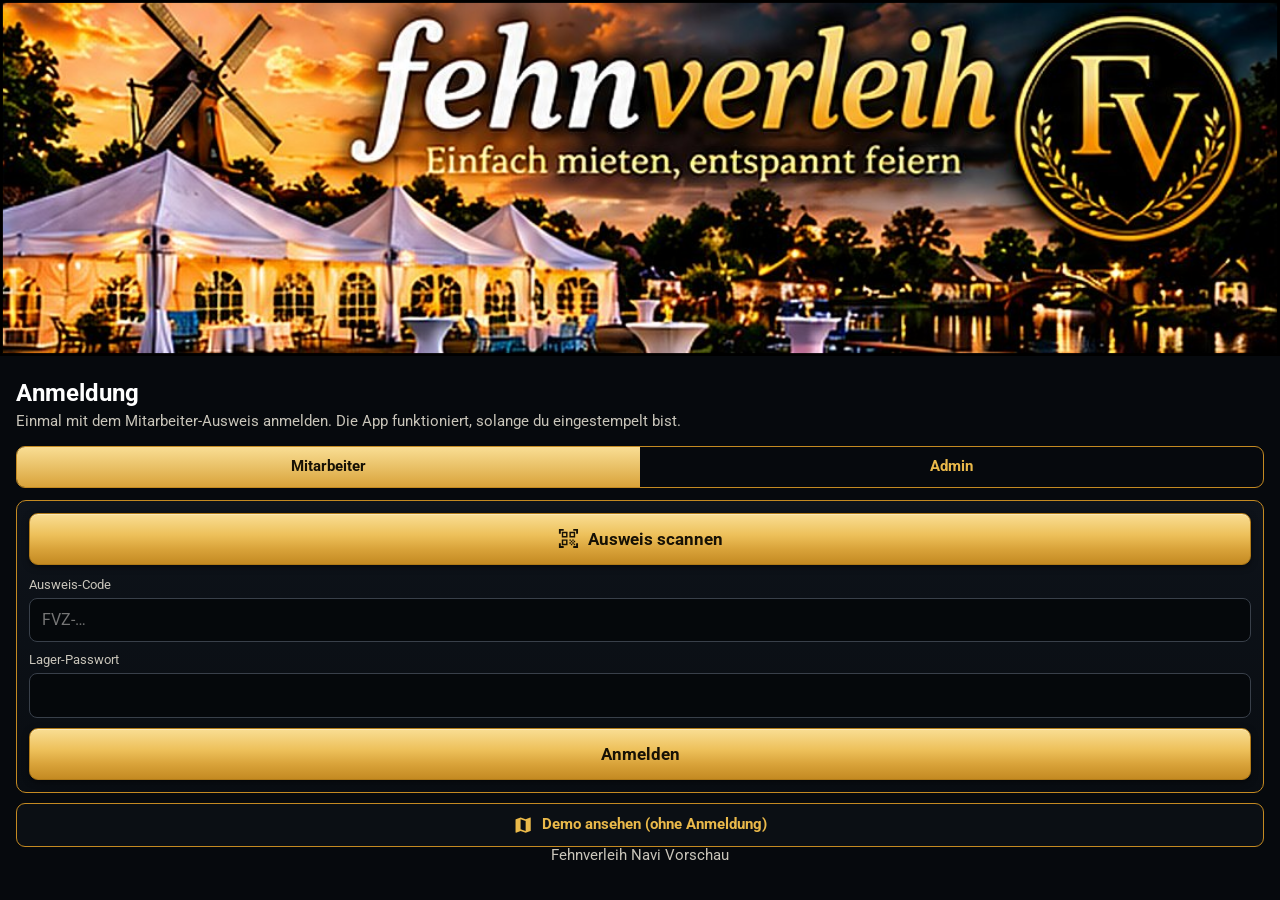
==== commit 6528b0a4: "Navi 4.4: Telefon, Nachrichten (WhatsApp/E-Mail), Musik, Schiffe live (AIS) im Android-Teil Co-Autho" ====
--- a/www/index.html
+++ b/www/index.html
@@ -24,14 +24,20 @@
 <script src="lib/maplibre-gl.js"></script>
 <script src="js/symbole.js"></script>
 <script src="js/bruecke.js"></script>
+<script src="js/design.js"></script>
 <script src="js/offline.js"></script>
 <script src="js/server.js"></script>
 <script src="js/demo.js"></script>
 <script src="js/geo.js"></script>
 <script src="js/verkehr.js"></script>
+<script src="js/flughaefen.js"></script>
 <script src="js/karte.js"></script>
 <script src="js/fuehrung.js"></script>
 <script src="js/seiten.js"></script>
+<script src="js/suche.js"></script>
+<script src="js/fluege.js"></script>
+<script src="js/live.js"></script>
+<script src="js/extras.js"></script>
 <script src="js/app.js"></script>
 <script src="js/chat.js"></script>
 </body>
--- a/www/app.css
+++ b/www/app.css
@@ -450,3 +450,401 @@
 .offbalken i { display: block; height: 100%; width: 0; background: linear-gradient(90deg, #c9952c, var(--gold)); border-radius: 5px; transition: width .4s; }
 .offzwischen { display: flex; align-items: center; gap: 8px; margin: 16px 0 6px; padding-top: 12px; border-top: 1px solid #20252d; font-size: 15px; font-weight: 600; }
 .offzwischen .sym { color: var(--gold); width: 20px; height: 20px; }
+
+/* ---------- Zug / Bus & Bahn: Ansicht wie bei Google Maps ---------- */
+.modi button .mdauer { font-size: 12px; font-weight: 700; line-height: 1; margin-top: 1px; white-space: nowrap; }
+.modi button:not(.akt) .mdauer { color: var(--gold-hell); }
+.kartenfeld.oevkarte { flex: none; height: 34vh; min-height: 190px; }
+.oevdauer { position: absolute; left: 10px; bottom: 18px; z-index: 4; display: flex; align-items: center; gap: 6px; background: #1a56c4; color: #fff; border: 2px solid #fff; border-radius: 8px; padding: 4px 10px 4px 7px; font-family: var(--schmal); font-size: 18px; box-shadow: 0 2px 8px rgba(0,0,0,.55); }
+.oevdauer .sym { width: 20px; height: 20px; }
+.m-halt { width: 14px; height: 14px; border-radius: 50%; background: #fff; border: 3.5px solid #8c96a3; box-shadow: 0 0 0 1.5px #05080b; }
+.oevzeit { flex: none; display: flex; gap: 8px; padding: 8px 8px 2px; }
+.oevlos { flex: 1; min-width: 0; display: flex; align-items: center; gap: 8px; background: #0e131a; border: 1px solid #2c323b; border-radius: 20px; padding: 7px 14px; color: #fff; font-family: var(--schmal); font-size: 15.5px; }
+.oevlos .sym { width: 20px; height: 20px; color: var(--gold); flex: none; }
+.oevlos span { flex: 1; text-align: left; white-space: nowrap; overflow: hidden; text-overflow: ellipsis; }
+.oevlos b { color: var(--gold); font-size: 12px; }
+.oevneu { flex: none; width: 40px; height: 38px; border-radius: 50%; background: #0e131a; border: 1px solid #2c323b; color: var(--gold); display: flex; align-items: center; justify-content: center; }
+.oevneu .sym { width: 22px; height: 22px; }
+.oevliste { padding-top: 6px; }
+.ofahrt { display: block; width: 100%; text-align: left; background: #0b1016; border: 1px solid #20252d; border-left: 4px solid transparent; border-radius: 10px; padding: 10px 12px 10px 12px; margin-bottom: 8px; font-family: var(--schmal); cursor: pointer; }
+.ofahrt.gewaehlt { border-color: var(--gold-dunkel); border-left-color: var(--gold); background: linear-gradient(180deg, #141a22, #0b1016); }
+.ofahrt.faellt { opacity: .62; }
+.okopf { display: flex; align-items: center; gap: 8px; }
+.okopf > b { font-size: 23px; font-weight: 700; color: #fff; letter-spacing: .2px; }
+.okopf em { font-style: normal; font-size: 14px; }
+.odetail { margin-left: auto; display: flex; align-items: center; gap: 0; color: var(--gold); font-size: 14px; padding: 4px 0 4px 8px; }
+.odetail .sym { width: 20px; height: 20px; }
+.ozeit { font-size: 16.5px; color: #e9e4d6; margin-top: 1px; }
+.ozeit sup { font-size: 11px; color: var(--gold); margin-left: 1px; }
+.ozeit small { font-size: 14px; color: var(--grau2); }
+.okette { display: flex; flex-wrap: wrap; align-items: center; gap: 4px 3px; margin: 8px 0 6px; }
+.okette > s { text-decoration: none; color: #6d737b; font-size: 15px; margin: 0 1px; }
+.kf { display: inline-flex; align-items: flex-end; color: #d9d4c7; }
+.kf .sym { width: 20px; height: 20px; }
+.kf sub { font-size: 11px; vertical-align: baseline; margin-left: -2px; color: var(--grau); }
+.kl { display: inline-flex; align-items: center; gap: 3px; font-style: normal; }
+.kl > .sym { width: 20px; height: 20px; color: var(--f); }
+.kl > i { font-style: normal; background: var(--f); color: #fff; border-radius: 5px; padding: 1px 6px; font-size: 14px; font-weight: 700; line-height: 1.35; white-space: nowrap; }
+.kl.weg > i { text-decoration: line-through; }
+.zl .kl > i { font-size: 14.5px; }
+.oplan { font-size: 14px; color: var(--grau); line-height: 1.3; }
+.oplan b { color: #e9e4d6; font-weight: 500; }
+.oplan em { font-style: normal; font-weight: 700; }
+.oauch { font-size: 13.5px; color: var(--grau2); margin-top: 3px; }
+#zzart button { flex: 1; padding: 10px 4px; font-family: var(--schmal); font-size: 15px; }
+#zzwann:disabled { opacity: .45; }
+
+/* ---------- Bushaltestellen, U-/S-Bahn, Hamburger Netz (3.9.7) ---------- */
+.m-bus, .m-stadt { display: flex; align-items: center; gap: 4px; cursor: pointer; }
+.m-bus .sym { width: 20px; height: 20px; padding: 3px; box-sizing: border-box; border-radius: 5px; background: #8e4fc7; color: #fff; border: 1.5px solid #fff; box-shadow: 0 1px 4px rgba(0,0,0,.6); }
+.m-bus span { display: none; background: rgba(6,9,13,.85); color: #fff; font: 600 11px/1.2 var(--schmal); padding: 2px 5px; border-radius: 5px; white-space: nowrap; max-width: 130px; overflow: hidden; text-overflow: ellipsis; }
+.nah15 .m-bus span { display: block; }
+.m-stadt .hs { display: inline-flex; align-items: center; justify-content: center; width: 22px; height: 22px; border-radius: 50%; color: #fff; font: 800 13px/1 var(--schmal); border: 2px solid #fff; box-shadow: 0 1px 4px rgba(0,0,0,.6); }
+.m-stadt .hs.s { background: #1d8a3c; } .m-stadt .hs.u { background: #0067b3; border-radius: 4px; }
+.m-stadt span { background: rgba(6,9,13,.85); color: #fff; font: 600 11.5px/1.2 var(--schmal); padding: 2px 6px; border-radius: 6px; white-space: nowrap; max-width: 150px; overflow: hidden; text-overflow: ellipsis; }
+.m-linie { min-width: 30px; height: 22px; padding: 0 6px; box-sizing: border-box; display: flex; align-items: center; justify-content: center; border-radius: 11px; color: #fff; font: 800 13px/1 var(--schmal); border: 2px solid #fff; box-shadow: 0 1px 5px rgba(0,0,0,.6); cursor: pointer; }
+.m-linie.u { border-radius: 4px; }
+.lin.subway { background: #0067b3; } .lin.bus { background: #8e4fc7; } .lin.tram { background: #c0305e; } .lin.ferry { background: #1b9fc6; }
+.opreis { margin-left: auto; margin-right: 8px; color: var(--gold, #e8c25a); font-weight: 700; font-size: 15px; white-space: nowrap; }
+.opreis small { font-weight: 400; font-size: 12px; opacity: .8; }
+.hhleg { display: flex; flex-wrap: wrap; gap: 6px; padding: 8px 0; }
+.hhleg button { border: 0; min-width: 40px; height: 30px; border-radius: 15px; color: #fff; font: 800 14px/1 var(--schmal); padding: 0 10px; cursor: pointer; }
+.hhleg button.u { border-radius: 5px; }
+.hsym { display: inline-flex; gap: 3px; margin-left: 6px; vertical-align: middle; }
+.hsym i { font-style: normal; display: inline-flex; align-items: center; justify-content: center; min-width: 18px; height: 18px; border-radius: 9px; color: #fff; font: 800 11px/1 var(--schmal); padding: 0 3px; }
+.hsym i.s { background: #1d8a3c; } .hsym i.u { background: #0067b3; border-radius: 3px; } .hsym i.b { background: #8e4fc7; border-radius: 3px; } .hsym i.t { background: #c0305e; border-radius: 3px; } .hsym i.z { background: #555d69; border-radius: 3px; }
+.tz.tippbar { cursor: pointer; }
+.tz.tippbar:active { background: rgba(234,185,74,.12); }
+.halteliste .eintrag .tzeit { display: flex; flex-direction: column; margin-right: 8px; }
+.halteliste .eintrag .tzeit em { font-style: normal; font-size: 12px; }
+.preistafel { display: flex; flex-direction: column; gap: 8px; margin: 4px 0 10px; }
+.ptarif { border: 1px solid rgba(255,255,255,.14); border-radius: 12px; padding: 10px 12px; background: rgba(255,255,255,.03); }
+.ptarif.guenstig { border-color: var(--gold); }
+.ptarif .pkopf { display: flex; align-items: baseline; justify-content: space-between; gap: 8px; }
+.ptarif .pkopf b { font-size: 16px; color: #fff; }
+.ptarif .ppreis { font-size: 20px; font-weight: 800; color: var(--gold); white-space: nowrap; }
+.ptarif ul { margin: 6px 0 0; padding-left: 18px; font-size: 13px; opacity: .85; }
+.ptarif small { display: block; margin-top: 4px; }
+/* Sechs Reiter (Auto · Fahrrad · Bus · Zug · Flugzeug · zu Fuß): etwas enger */
+.modi.sechs { gap: 4px; padding: 0 6px 8px; }
+.modi.sechs button { font-size: 12px; padding: 6px 1px 5px; letter-spacing: -.1px; }
+.modi.sechs button span { max-width: 100%; overflow: hidden; text-overflow: ellipsis; white-space: nowrap; }
+.modi.sechs button .sym { width: 22px; height: 22px; }
+.modi.sechs button .mdauer { font-size: 11px; }
+/* Acht Reiter in zwei Reihen (Auto · Fahrrad · Bus · Zug / Schiff · Flugzeug · zu Fuß · Gesamtstrecke) */
+.modi.acht { flex-wrap: wrap; gap: 5px; padding: 0 8px 8px; }
+.modi.acht button { flex: 1 1 calc(25% - 5px); padding: 5px 2px 4px; font-size: 13px; gap: 1px; }
+.modi.acht button span { max-width: 100%; overflow: hidden; text-overflow: ellipsis; white-space: nowrap; }
+.modi.acht button .sym { width: 21px; height: 21px; }
+.modi.acht button .mdauer { font-size: 11.5px; }
+.modi.acht button.gesamt:not(.akt) { border-color: var(--gold-dunkel); color: var(--gold-hell); }
+/* Kosten der Reise */
+.kosten .kzeile { display: flex; justify-content: space-between; gap: 10px; padding: 5px 0; border-bottom: 1px solid #20252d; font-size: 14.5px; }
+.kosten .kzeile b { white-space: nowrap; color: var(--gold-hell); }
+.kosten .kzeile.summe { border-bottom: 0; font-weight: 700; font-size: 16px; }
+.kosten .wahl.klein button { font-size: 13px; padding: 7px 4px; }
+.modi.acht button.gesamt span { font-size: 11.5px; letter-spacing: -.3px; text-overflow: clip; }
+.oevliste .ofahrt .okopf > b { white-space: nowrap; }
+
+/* ---------- 4.2: Leiste mit sieben Knöpfen (neu: Suche) ---------- */
+#leiste button { font-size: 12px; padding: 9px 1px 8px; letter-spacing: -.15px; min-width: 0; }
+#leiste button .sym { width: 25px; height: 25px; }
+@media (min-width: 400px) { #leiste button { font-size: 13px; letter-spacing: 0; } }
+
+/* ---------- Favoriten-Stern, tippbare Einträge ---------- */
+.favknopf { width: 38px; height: 38px; border-radius: 50%; display: inline-flex; align-items: center; justify-content: center; flex: none; color: var(--grau2); }
+.favknopf .sym { width: 24px; height: 24px; }
+.favknopf.klein { width: 34px; height: 34px; } .favknopf.klein .sym { width: 21px; height: 21px; }
+.favknopf.an { color: #f5b301; }
+.favknopf:active { background: rgba(234,185,74,.18); }
+.ziel .favknopf.rund { width: 42px; height: 42px; background: #14100a; color: #c9b27a; }
+.ziel .favknopf.rund.an { color: #ffc93c; }
+#blatt h2 .favknopf { margin-left: auto; } #blatt h2 .favknopf + button { margin-left: 4px; }
+#blatt h2 .favknopf .sym { color: inherit; }
+.eintrag.tippbar { cursor: pointer; }
+.eintrag.tippbar:active { filter: brightness(1.15); }
+.eintrag .ende .favknopf { margin-right: -2px; }
+.sym.inline { display: inline-block; width: 1.1em; height: 1.1em; vertical-align: -3px; }
+.eintrag.fav > .sym { color: #f5b301; }
+.block.creme .eintrag.hellbg { background: #fffaf0; border-color: #e1c88a; color: var(--tinte); }
+.block.creme .eintrag.hellbg .txt span { color: #5a4a22; } .block.creme .eintrag.hellbg .ende { color: var(--tinte); } .block.creme .eintrag.hellbg > .sym { color: #b3262a; }
+.sarten button { min-height: 56px; }
+
+/* ---------- Live-Flugzeuge und Flugstrecken ---------- */
+.m-flugzeug { position: relative; width: 26px; height: 26px; cursor: pointer; }
+.m-flugzeug svg { display: block; fill: #ffd34d; filter: drop-shadow(0 0 1.5px #000) drop-shadow(0 1px 2px rgba(0,0,0,.7)); transition: transform .4s; }
+.m-flugzeug.boden svg { fill: #b9b6ae; }
+.m-flugzeug.akt svg { fill: #ff5a1f; width: 32px; height: 32px; margin: -3px; }
+.m-flugzeug span { position: absolute; left: 26px; top: 3px; background: rgba(6,9,13,.82); color: #fff; font: 600 10.5px/1.2 var(--schmal); padding: 1px 4px; border-radius: 4px; white-space: nowrap; pointer-events: none; }
+.m-flugzeug span:empty { display: none; }
+.fzstrecke { padding: 10px 12px; }
+.fzorte { display: flex; align-items: center; gap: 10px; }
+.fzorte > div { flex: 1; min-width: 0; } .fzorte > div:last-child { text-align: right; }
+.fzorte b { display: block; font-size: 24px; font-weight: 800; letter-spacing: .5px; }
+.fzorte span { display: block; font-size: 13px; white-space: nowrap; overflow: hidden; text-overflow: ellipsis; }
+.fzorte > .sym { width: 30px; height: 30px; transform: rotate(90deg); flex: none; }
+.fzstrecke .offbalken { background: rgba(0,0,0,.15); } .fzstrecke small { display: block; font-size: 12.5px; color: #4a3a12; margin-top: 4px; }
+
+/* =====================================================================
+   Tagsicht: helles Design (html.hell) – Einstellungen → Darstellung
+   ===================================================================== */
+html.hell {
+  --bg: #f4f1ea; --bg2: #ffffff; --karte: #ffffff; --linie: #e2d9c2; --linie2: #d9cba4;
+  --gold: #a96f00; --gold-hell: #8a5a00; --gold-dunkel: #c48a22; --gold-tief: #8a6114;
+  --weiss: #1d1b17; --grau: #57524a; --grau2: #7a746a;
+}
+html.hell, html.hell body { background: var(--bg); color: #1d1b17; }
+html.hell #banner { border-bottom-color: #d9cba4; }
+html.hell #leiste { background: linear-gradient(#ffffff, #f1ede4); border-top-color: #d9cba4; }
+html.hell #leiste button { color: #5b564d; }
+html.hell #leiste button + button::before { background: #e4ded2; }
+html.hell #leiste button.akt { color: #9a6400; }
+html.hell #leiste button.akt::after { background: #c48a22; }
+html.hell #leiste .laeuft { border-color: #fff; }
+html.hell body.navi #leiste button[data-r=karte] { color: #1d1b17; }
+html.hell .rand { background: #ffffff; color: #8a5a00; border-color: #c9a24a; }
+html.hell .rand:active { background: #fbf3df; }
+html.hell .gold { box-shadow: 0 1px 0 rgba(255,255,255,.5) inset, 0 1px 3px rgba(0,0,0,.18); }
+html.hell .rund.tel { background: #fff; color: #8a5a00; border-color: #c48a22; }
+html.hell .zeile .pfeil { color: #8a5a00; }
+html.hell .auftrag { background: #ffffff; border-color: #e2dccf; box-shadow: 0 1px 2px rgba(0,0,0,.06); }
+html.hell .auftrag .zeit { border-right-color: #ebe5d8; }
+html.hell .auftrag .adr { color: #3d3a33; }
+html.hell .auftrag .adr .sym { color: #b07a10; }
+html.hell .auftrag .mehr { color: #6b665c; }
+html.hell .auftrag.naechster { box-shadow: 0 0 0 1px #f9de94 inset, 0 2px 6px rgba(150,110,20,.25); }
+html.hell .auftrag.naechster .adr { color: #2a2008; }
+html.hell .leer { border-color: #d6cfbf; } html.hell .leer b { color: #1d1b17; }
+html.hell .kachel b { color: #1d1b17; } html.hell .kachel span { color: #6b665c; }
+html.hell .kartenfeld { background: #e9e5dc; }
+html.hell .kartenknopf.dunkel { background: rgba(255,255,255,.95); color: #8a5a00; border-color: #c9a24a; }
+html.hell .kartenmeldung { background: rgba(255,255,255,.96); color: #1d1b17; border-color: #c9a24a; box-shadow: 0 2px 8px rgba(0,0,0,.15); }
+html.hell .quelle { color: rgba(0,0,0,.6); text-shadow: 0 0 3px #fff; }
+html.hell .fuss { background: #ffffff; border-top-color: #e2d9c2; }
+html.hell .fuss .txt { border-right-color: #e8e2d5; } html.hell .fuss .txt span { color: #57524a; }
+html.hell .abbiegen { background: rgba(255,255,255,.96); color: #1d1b17; box-shadow: 0 2px 10px rgba(0,0,0,.2); }
+html.hell .abbiegen > .sym { color: #1a56c4; }
+html.hell .schild .tempo { background: rgba(255,255,255,.95); color: #1d1b17; box-shadow: 0 1px 4px rgba(0,0,0,.2); }
+html.hell .fahrinfo, html.hell .auswahlfeld { background: rgba(255,255,255,.98); color: #1d1b17; box-shadow: 0 4px 14px rgba(0,0,0,.2); }
+html.hell .auswahlfeld button i, html.hell .schalter i { background: #d9d4c8; }
+html.hell .auswahlfeld button i::after, html.hell .schalter i::after { background: #ffffff; box-shadow: 0 1px 2px rgba(0,0,0,.3); }
+html.hell .auswahlfeld button.an i, html.hell .schalter.an i { background: #f0d48c; }
+html.hell .auswahlfeld button.an i::after, html.hell .schalter.an i::after { background: #c48a22; }
+html.hell .block { background: #ffffff; border-color: #e2dccf; box-shadow: 0 1px 2px rgba(0,0,0,.05); }
+html.hell .block.creme { background: linear-gradient(180deg, #fdf0c9, #f1d087); }
+html.hell .block.notruf { background: #fff4f3; border-color: #e7a19c; }
+html.hell .eingabe { background: #ffffff; color: #1d1b17; border-color: #cfc6b4; }
+html.hell .wahl button { color: #8a5a00; }
+html.hell .eintrag { background: #ffffff; border-color: #e2dccf; color: #1d1b17; box-shadow: 0 1px 2px rgba(0,0,0,.05); }
+html.hell .eintrag .ende { color: #6b665c; }
+html.hell .eintrag .wert { color: #8a5a00; }
+html.hell .eintrag.apo.notd.jetzt { background: #eefaf1; border-color: #2fa85a; }
+html.hell .eintrag.zielbf { border-color: #2c7be5; }
+html.hell .schalter { border-bottom-color: #ece6da; }
+html.hell .detailzeile, html.hell .positionen .pos, html.hell .tagzeile { border-bottom-color: #ece6da; }
+html.hell .fehler { background: #fdecea; border-color: #e7a19c; color: #8a1c1f; }
+html.hell .gut { background: #e9f7ee; border-color: #8fd0a6; color: #145a2b; }
+html.hell .wetter-werte div, html.hell .stunden div { background: #faf8f3; border-color: #e6dfd0; }
+html.hell #blatt { background: rgba(40,30,10,.35); }
+html.hell #blatt .innen { background: #ffffff; color: #1d1b17; box-shadow: 0 -4px 20px rgba(0,0,0,.2); }
+html.hell #blatt .fragetext { color: #3d3a33; }
+html.hell #toast { background: rgba(255,255,255,.98); color: #1d1b17; box-shadow: 0 4px 14px rgba(0,0,0,.25); }
+html.hell .laedt .dreh, html.hell .kartenmeldung .dreh, html.hell .vleiste .dreh { border-color: #ecd9a8; border-top-color: #c48a22; }
+html.hell .stliste, html.hell .stzeile, html.hell .stprobe { border-color: #ece6da; }
+html.hell .cnachr.ich { background: #e9f1fb; color: #1d1b17; border-color: #bcd2ee; }
+html.hell .modi button { background: #ffffff; border-color: #ddd5c4; color: #4a463e; }
+html.hell .modi button:not(.akt) .mdauer { color: #8a5a00; }
+html.hell .modi.acht button.gesamt:not(.akt) { color: #8a5a00; }
+html.hell .vleiste { background: #ffffff; border-top-color: #e2d9c2; color: #2a2721; }
+html.hell .vleiste.sperrung, html.hell .vleiste.stau { background: #fdecea; }
+html.hell .vleiste.umleitung { background: #e8f0fc; }
+html.hell .vchip { background: rgba(255,255,255,.97); color: #1d1b17; }
+html.hell .vchip.umleitung { background: rgba(232,240,252,.97); }
+html.hell .vmeldung { background: #ffffff; border-color: #e2dccf; }
+html.hell .vmeldung span { color: #3d3a33; }
+html.hell .umleitungblock { background: #e8f0fc; border-color: #9fbbe6; } html.hell .umleitungblock span { color: #2c3e57; }
+html.hell em.spaet, html.hell small.spaet, html.hell .eintrag.apo .txt span.zu, html.hell b.zu, html.hell .fstatus.rot { color: #c62828; }
+html.hell em.puenktlich, html.hell .eintrag.apo .txt span.offen, html.hell b.offen, html.hell .fstatus.gut, html.hell .vleiste.frei > .sym:first-child { color: #1d8a3c; }
+html.hell .fstatus.gelb, html.hell .eintrag.apo .txt span.spaeter { color: #b26a00; }
+html.hell .zl span, html.hell .ozeit, html.hell .oplan b { color: #2a2721; }
+html.hell .zl > .sym { background: #fff; }
+html.hell .tz { border-bottom-color: #ece6da; }
+html.hell .tgleis { background: #faf8f3; border-color: #e2dccf; }
+html.hell .tgleis.wechsel { background: #fff3d6; border-color: #e0a526; } html.hell .tgleis.wechsel b { color: #9a5b00; }
+html.hell .tafelsumme .pk { background: #e3f5e9; color: #146c32; } html.hell .tafelsumme .sp, html.hell .tafelsumme .au { background: #fde7e5; color: #b3262a; }
+html.hell .oevlos, html.hell .oevneu { background: #ffffff; border-color: #ddd5c4; color: #1d1b17; }
+html.hell .ofahrt { background: #ffffff; border-color: #e2dccf; }
+html.hell .ofahrt.gewaehlt { background: #fffaf0; }
+html.hell .okopf > b { color: #1d1b17; }
+html.hell .kf { color: #4a463e; }
+html.hell .ptarif { border-color: #e2dccf; background: #fff; } html.hell .ptarif .pkopf b { color: #1d1b17; }
+html.hell .kosten .kzeile { border-bottom-color: #ece6da; } html.hell .kosten .kzeile b { color: #8a5a00; }
+html.hell .offbalken { background: #ece6da; }
+html.hell .offzwischen { border-top-color: #ece6da; }
+html.hell .m-bahnhof span, html.hell .m-stadt span, html.hell .m-bus span, html.hell .m-flug span { background: rgba(255,255,255,.95); color: #1d1b17; box-shadow: 0 1px 3px rgba(0,0,0,.3); }
+html.hell .m-flugzeug svg { fill: #6b2fd0; filter: drop-shadow(0 0 1.5px #fff) drop-shadow(0 1px 2px rgba(0,0,0,.4)); }
+html.hell .m-flugzeug.akt svg { fill: #d9480f; }
+html.hell .m-flugzeug span { background: rgba(255,255,255,.92); color: #1d1b17; }
+html.hell .favknopf { color: #a39c8e; } html.hell .favknopf.an, html.hell .eintrag.fav > .sym { color: #e09b00; }
+html.hell .ziel .favknopf.rund { background: #14100a; color: #c9b27a; } html.hell .ziel .favknopf.rund.an { color: #ffc93c; }
+html.hell .zbmarke { background: #1a56c4; }
+html.hell .ebenenfeld, html.hell .auswahlfeld { border-color: #c9a24a; }
+html.hell small.iata { color: #8a5a00; }
+html.hell .auftrag.naechster { background: linear-gradient(180deg, #fdf0c9 0%, #f8e0a2 55%, #efcd80 100%); border: 2px solid var(--gold-dunkel); }
+html.hell .auftrag.naechster .zeit { border-right-color: #d2ab55; }
+html.hell .auftrag.naechster .mehr { color: var(--tinte); }
+html.hell .auftrag.naechster .rund.tel { background: #14100a; border-color: #14100a; color: #eab94a; }
+
+/* ---------- Satelliten-Knopf auf der Karte ---------- */
+.satknopf { position: absolute; z-index: 4; left: 8px; bottom: 20px; display: flex; align-items: center; gap: 4px; height: 32px; padding: 0 9px 0 6px; border-radius: 16px; background: rgba(8,11,15,.88); border: 1.5px solid #6d737b; color: #fff; font-family: var(--schmal); box-shadow: 0 2px 6px rgba(0,0,0,.45); }
+.satknopf .sym { width: 19px; height: 19px; color: #9aa3ad; }
+.satknopf b { font-size: 15px; font-weight: 700; } .satknopf b small { font-size: 11.5px; font-weight: 500; opacity: .75; }
+.satknopf.sq-gut { border-color: #3fcf74; } .satknopf.sq-gut .sym { color: #3fcf74; }
+.satknopf.sq-mittel { border-color: #ffbe3b; } .satknopf.sq-mittel .sym { color: #ffbe3b; }
+.satknopf.sq-schlecht, .satknopf.sq-kein { border-color: #ff5a4f; } .satknopf.sq-schlecht .sym, .satknopf.sq-kein .sym { color: #ff5a4f; }
+body.s-fahrt .satknopf { left: 70px; bottom: 22px; }
+body.s-fahrt .fahrinfo:not([hidden]) ~ .satknopf { display: none; }
+.satgross { display: flex; align-items: center; gap: 14px; padding: 6px 4px 12px; }
+.satgross b { font-size: 46px; font-weight: 800; line-height: 1; min-width: 56px; text-align: center; }
+.satgross span { font-size: 17px; font-weight: 600; } .satgross small { display: block; font-size: 13.5px; font-weight: 400; color: var(--grau); }
+.satgross.sq-gut b { color: #3fcf74; } .satgross.sq-mittel b { color: #ffbe3b; } .satgross.sq-schlecht b, .satgross.sq-kein b { color: #ff5a4f; }
+.satsys { display: flex; align-items: center; gap: 10px; padding: 5px 2px; font-family: var(--schmal); font-size: 14.5px; }
+.satsys span { width: 140px; flex: none; } .satsys .offbalken { flex: 1; margin: 0; } .satsys b { width: 52px; text-align: right; flex: none; } .satsys b small { font-weight: 400; color: var(--grau2); }
+html.hell .satknopf { background: rgba(255,255,255,.96); color: #1d1b17; box-shadow: 0 1px 5px rgba(0,0,0,.25); }
+html.hell .satgross.sq-gut b { color: #1d8a3c; } html.hell .satgross.sq-mittel b { color: #b26a00; }
+
+/* ---------- 4.3: Start-Knopf in den Verbindungen, Reise-Navigation ---------- */
+.ostart { display: inline-flex; align-items: center; gap: 4px; margin-left: auto; padding: 6px 12px 6px 9px; border-radius: 16px; background: linear-gradient(180deg, #f9de94, #d9a33a); color: var(--tinte); border: 1px solid #b07a18; font: 700 14px/1 var(--schmal); }
+.ostart .sym { width: 17px; height: 17px; transform: rotate(45deg); }
+.ostart:disabled { opacity: .45; }
+.ostart + .odetail { margin-left: 4px; }
+.okopf .opreis + .ostart { margin-left: 0; }
+.reiseleiste { flex: none; display: flex; align-items: stretch; gap: 4px; margin: 0 8px 6px; background: #0e131a; border: 1.5px solid var(--gold-dunkel); border-radius: 10px; font-family: var(--schmal); }
+.rlknopf { width: 34px; flex: none; display: flex; align-items: center; justify-content: center; color: var(--gold); }
+.rlknopf:disabled { opacity: .3; }
+.rlknopf .sym { width: 26px; height: 26px; }
+.rltxt { flex: 1; min-width: 0; padding: 6px 2px; cursor: pointer; }
+.rltxt small { display: block; font-size: 11.5px; color: var(--grau2); }
+.rltxt b { display: flex; align-items: center; gap: 5px; font-size: 16px; white-space: nowrap; overflow: hidden; text-overflow: ellipsis; }
+.rltxt b .sym { width: 19px; height: 19px; color: var(--gold); }
+.rltxt span { display: block; font-size: 13.5px; color: var(--grau); white-space: nowrap; overflow: hidden; text-overflow: ellipsis; }
+.rltxt em { display: block; font-style: normal; font-size: 12.5px; color: var(--gold-hell); white-space: nowrap; overflow: hidden; text-overflow: ellipsis; }
+body.vollbild .reiseleiste { display: none; }
+.zl.akt { background: rgba(234,185,74,.12); border-radius: 0 8px 8px 0; }
+.zl[data-tun] { cursor: pointer; }
+html.hell .reiseleiste { background: #fff; }
+
+/* ===================== 4.4: Rahmen um das Fehnverleih-Bild ===================== */
+#banner { padding: 0; border-bottom: 0; background: #000; }
+#banner img { border: 2px solid #000; outline: 1px solid rgba(0,0,0,.9); outline-offset: -3px; }
+html.hell #banner { background: #000; }
+
+/* ---------- Startseite: kleine Knöpfe unter „Route starten“ / „Karte anzeigen“ ---------- */
+.minikacheln { flex: none; display: flex; gap: 6px; padding: 0 8px 8px; }
+.minikachel { flex: 1 1 0; min-width: 0; position: relative; display: flex; flex-direction: column; align-items: center; justify-content: center; gap: 3px; min-height: 58px; padding: 6px 2px; border-radius: 10px; font-family: var(--schmal); font-size: 12.5px; font-weight: 600; color: #f3ead2; }
+.minikachel .sym { width: 26px; height: 26px; color: var(--gold); }
+.minikachel span { white-space: nowrap; overflow: hidden; text-overflow: ellipsis; max-width: 100%; }
+.zahl { position: absolute; top: 3px; right: 6px; min-width: 18px; height: 18px; padding: 0 5px; border-radius: 9px; background: #e2231a; color: #fff; font: 700 11px/18px var(--schmal); text-align: center; font-style: normal; }
+html.hell .minikachel { color: #1d1b17; } html.hell .minikachel .sym { color: #9a6a0c; }
+
+/* ---------- Kartenknöpfe: Online/Offline, Gelände, Musik, Nachrichten ---------- */
+.kartenwahl { position: absolute; z-index: 4; right: 10px; bottom: 172px; display: flex; flex-direction: column; gap: 8px; }
+.kwknopf { position: relative; width: 46px; height: 46px; border-radius: 12px; display: flex; flex-direction: column; align-items: center; justify-content: center; gap: 0; padding: 0; }
+.kwknopf .sym { width: 22px; height: 22px; }
+.kwknopf small { font: 600 9.5px/1.1 var(--schmal); letter-spacing: .1px; }
+.kwknopf.offline { border-color: #3fcf74; color: #3fcf74; }
+.kwknopf.an { background: linear-gradient(180deg, var(--gold-hell), var(--gold)); color: var(--tinte); border-color: var(--gold-dunkel); }
+.kwknopf .zahl { top: -6px; right: -6px; }
+.kartenwahl .kartenknopf { position: relative; }
+body.s-fahrt .kartenwahl { bottom: 132px; }
+body.s-vorschau .kartenwahl { bottom: 70px; right: auto; left: 8px; flex-direction: row; }
+body.s-vorschau .satknopf { bottom: 124px; }
+html.hell .kwknopf.offline { color: #1d7a3c; border-color: #1d7a3c; }
+
+/* ---------- Routenwahl: schnellste / sparsame / kürzeste ---------- */
+.artwahl { flex: none; display: flex; gap: 6px; padding: 6px 8px 0; }
+.artwahl button { flex: 1 1 0; min-width: 0; display: grid; grid-template-columns: 22px 1fr; grid-template-rows: auto auto auto; column-gap: 6px; align-items: center; text-align: left; padding: 6px 8px; border-radius: 10px; background: #0e131a; border: 1px solid #262b33; color: #e8e2d2; font-family: var(--schmal); }
+.artwahl button .sym { grid-row: 1 / span 3; width: 22px; height: 22px; color: var(--gold); }
+.artwahl button b { font-size: 14px; line-height: 1.1; } .artwahl button span { font-size: 15px; font-weight: 700; color: var(--gold-hell); line-height: 1.15; } .artwahl button small { font-size: 11px; color: var(--grau); white-space: nowrap; overflow: hidden; text-overflow: ellipsis; }
+.artwahl button.akt { background: linear-gradient(180deg, var(--gold-hell), var(--gold)); border-color: var(--gold-dunkel); color: var(--tinte); }
+.artwahl button.akt .sym, .artwahl button.akt span, .artwahl button.akt small { color: var(--tinte); }
+.artwahl button[disabled] { opacity: .6; }
+html.hell .artwahl button { background: #fff; border-color: #ddd5c4; color: #1d1b17; } html.hell .artwahl button span { color: #8a5a00; } html.hell .artwahl button small { color: #6b665c; }
+html.hell .artwahl button.akt span, html.hell .artwahl button.akt small { color: var(--tinte); }
+
+/* ---------- Einblendung neuer Nachrichten (WhatsApp, E-Mail) über allem ---------- */
+.melder { position: fixed; left: 8px; right: 8px; top: calc(8px + var(--oben)); z-index: 55; background: rgba(8,12,17,.97); border: 2px solid #25d366; border-radius: 14px; box-shadow: 0 6px 24px rgba(0,0,0,.6); padding: 8px 10px 8px; font-family: var(--schrift); }
+.melder.mail { border-color: #6fb2ff; }
+.melder .mkopf { display: flex; align-items: center; gap: 6px; font-size: 13px; color: var(--grau); }
+.melder .mkopf .sym { width: 20px; height: 20px; color: #25d366; } .melder.mail .mkopf .sym { color: #6fb2ff; }
+.melder .mkopf b { color: #fff; font-size: 13.5px; } .melder .mkopf button { margin-left: auto; color: var(--grau); }
+.melder .mtext { padding: 4px 0 6px; cursor: pointer; }
+.melder .mtext b { display: block; font-size: 17px; white-space: nowrap; overflow: hidden; text-overflow: ellipsis; }
+.melder .mtext span { display: -webkit-box; -webkit-line-clamp: 3; -webkit-box-orient: vertical; overflow: hidden; font-size: 16px; line-height: 1.3; color: #ece6d6; }
+.melder .mtext small { display: block; color: var(--grau2); font-size: 12px; margin-top: 2px; }
+.melder .mknoepfe { display: flex; gap: 6px; }
+.melder .mknoepfe button { flex: 1 1 0; display: flex; align-items: center; justify-content: center; gap: 4px; min-height: 40px; border-radius: 9px; background: #151b23; border: 1px solid #2c333d; font: 600 14px var(--schmal); color: #fff; }
+.melder .mknoepfe .sym { width: 20px; height: 20px; color: var(--gold); }
+html.hell .melder { background: rgba(255,255,255,.98); color: #1d1b17; } html.hell .melder .mkopf b, html.hell .melder .mtext span { color: #1d1b17; } html.hell .melder .mknoepfe button { background: #f6f2e9; border-color: #ddd5c4; color: #1d1b17; }
+
+/* ---------- Nachrichten-Seite ---------- */
+.eintrag.nachricht { align-items: flex-start; }
+.eintrag.nachricht.neu { border-color: #25d366; }
+.eintrag.nachricht .ntext { white-space: normal !important; overflow: visible !important; color: #ece6d6 !important; font-size: 15px !important; margin: 2px 0; }
+.eintrag.nachricht small { display: block; font-size: 12px; } .eintrag.nachricht .txt b small { font-weight: 400; color: var(--grau); }
+.nknoepfe { display: flex; flex-direction: column; gap: 6px; }
+.nknoepfe .rund.klein { width: 38px; height: 38px; border: 1.5px solid var(--gold-dunkel); color: var(--gold); background: #0a0d11; }
+.nknoepfe .rund.klein .sym { width: 20px; height: 20px; }
+.schnellantw { display: flex; flex-direction: column; gap: 6px; margin-bottom: 10px; }
+.schnellantw .knopf { justify-content: flex-start; text-align: left; }
+.eintrag.mail.neu .txt b { color: var(--gold-hell); }
+.eintrag.mail small { display: block; font-size: 12px; }
+.mailkopf { display: flex; align-items: center; gap: 8px; margin-bottom: 8px; color: var(--grau); font-size: 14px; }
+.mailkopf > .sym { color: #6fb2ff; width: 22px; height: 22px; } .mailkopf span { flex: 1; min-width: 0; overflow: hidden; text-overflow: ellipsis; white-space: nowrap; }
+.mailtext { white-space: normal; font-size: 15.5px; line-height: 1.4; background: #0e131a; border: 1px solid #20252d; border-radius: 10px; padding: 10px 12px; margin-bottom: 10px; max-height: 55vh; overflow-y: auto; -webkit-user-select: text; user-select: text; word-wrap: break-word; }
+html.hell .eintrag.nachricht .ntext { color: #1d1b17 !important; } html.hell .mailtext { background: #fff; border-color: #ddd5c4; } html.hell .nknoepfe .rund.klein { background: #fff; color: #8a5a00; }
+
+/* ---------- Telefon ---------- */
+.eintrag.telz.verpasst > .sym, .eintrag.telz.abgelehnt > .sym { color: #ff5a4f; }
+.eintrag.telz.ein > .sym { color: #3fcf74; } .eintrag.telz.aus > .sym { color: #6fb2ff; }
+.eintrag.telz.verpasst .txt b { color: #ff8a80; }
+.waehl { padding: 4px 4px 10px; }
+.wnummer { text-align: center; font: 700 32px/1.2 var(--schmal); letter-spacing: 2px; min-height: 46px; padding: 6px 0 12px; color: var(--gold-hell); word-break: break-all; }
+.wtasten { display: grid; grid-template-columns: repeat(3, 1fr); gap: 10px; margin-bottom: 12px; }
+.wtasten button { height: 62px; border-radius: 14px; background: #0e131a; border: 1px solid #262b33; font: 600 28px var(--schmal); color: #fff; }
+.wtasten button:active { background: #1a212b; }
+html.hell .wtasten button { background: #fff; border-color: #ddd5c4; color: #1d1b17; } html.hell .wnummer { color: #8a5a00; }
+
+/* ---------- Musik ---------- */
+.musik { background: #0e131a; border: 1px solid #20252d; border-radius: 12px; padding: 12px; margin-bottom: 10px; }
+.mtitel { display: flex; align-items: center; gap: 10px; margin-bottom: 10px; }
+.mtitel > .sym { width: 40px; height: 40px; color: #1ed760; flex: none; }
+.mtitel b { display: block; font-size: 18px; } .mtitel span { display: block; font-size: 14px; color: var(--grau); }
+.mtasten { display: flex; justify-content: center; align-items: center; gap: 22px; }
+.mtasten button { width: 54px; height: 54px; border-radius: 50%; display: flex; align-items: center; justify-content: center; background: #151b23; border: 1px solid #2c333d; color: #fff; }
+.mtasten button.gross { width: 72px; height: 72px; background: #1ed760; color: #04120a; border: 0; }
+.mtasten .sym { width: 30px; height: 30px; } .mtasten .gross .sym { width: 40px; height: 40px; }
+html.hell .musik { background: #fff; border-color: #ddd5c4; } html.hell .mtasten button { background: #f6f2e9; border-color: #ddd5c4; color: #1d1b17; } html.hell .mtasten button.gross { background: #1ed760; color: #04120a; }
+
+/* ---------- Verkehrsfunk ---------- */
+.eintrag.vmeld { align-items: flex-start; }
+.eintrag.vmeld > .sym { color: #ffbe3b; } .eintrag.vmeld.sperrung > .sym, .eintrag.vmeld.unfall > .sym, .eintrag.vmeld.stau > .sym { color: #ff5a4f; }
+.eintrag.vmeld .txt span { white-space: normal; } .eintrag.vmeld .txt small { display: block; font-size: 12.5px; color: var(--grau2); margin-top: 2px; }
+.eintrag.vmeld .ende { flex-direction: column; align-items: flex-end; gap: 2px; font-size: 12px; color: var(--grau); }
+
+/* ---------- Züge live: Halte ---------- */
+.halteliste { padding: 6px 10px; }
+.halteliste .halt { display: grid; grid-template-columns: 46px 34px 1fr auto; align-items: center; gap: 4px; padding: 5px 0; border-bottom: 1px solid #1c2128; font-family: var(--schmal); }
+.halteliste .halt:last-child { border-bottom: 0; }
+.halteliste .halt b { font-size: 15px; } .halteliste .halt span { font-size: 15px; white-space: nowrap; overflow: hidden; text-overflow: ellipsis; } .halteliste .halt small { color: var(--grau); font-size: 12px; }
+.halteliste .halt.vorbei { opacity: .5; }
+.fzstrecke .fzorte > .sym.zbpfeil { transform: none; }
+
+/* ---------- Vollbild in der Zielführung: Uhrzeit, Abfahrt, Ankunft, Rest unten ---------- */
+.vollzeiten { display: none; position: absolute; z-index: 5; left: 70px; right: 62px; bottom: 12px; background: rgba(6,9,13,.95); border: 1.5px solid var(--gold-dunkel); border-radius: 12px; padding: 7px 8px; font-family: var(--schmal); gap: 4px; }
+.vollzeiten div { flex: 1 1 0; min-width: 0; text-align: center; }
+.vollzeiten b { display: block; font-size: 19px; white-space: nowrap; } .vollzeiten span { font-size: 11.5px; color: var(--grau); }
+body.vollbild .vollzeiten { display: flex; }
+body.vollbild .fahrinfo { display: none !important; }
+body.vollbild .schild { bottom: 78px; }
+html.hell .vollzeiten { background: rgba(255,255,255,.98); color: #1d1b17; box-shadow: 0 4px 14px rgba(0,0,0,.2); }
